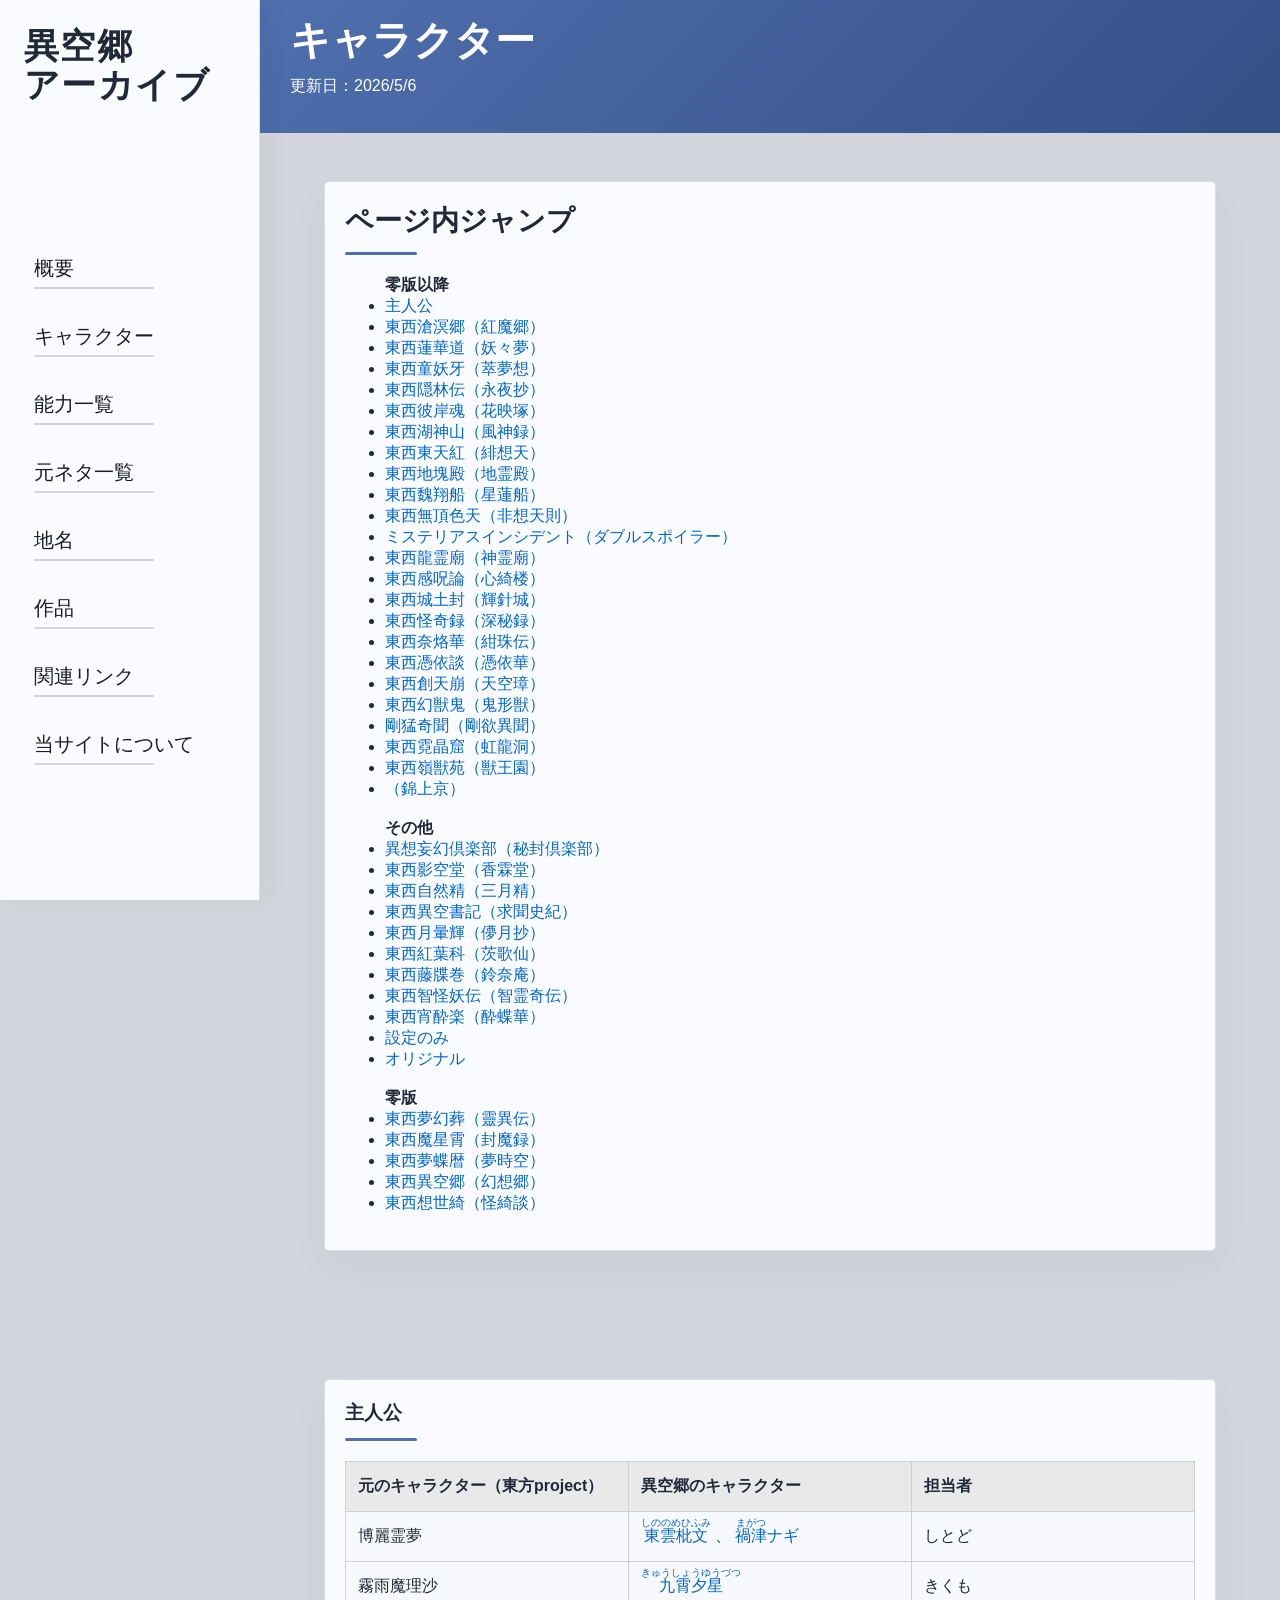
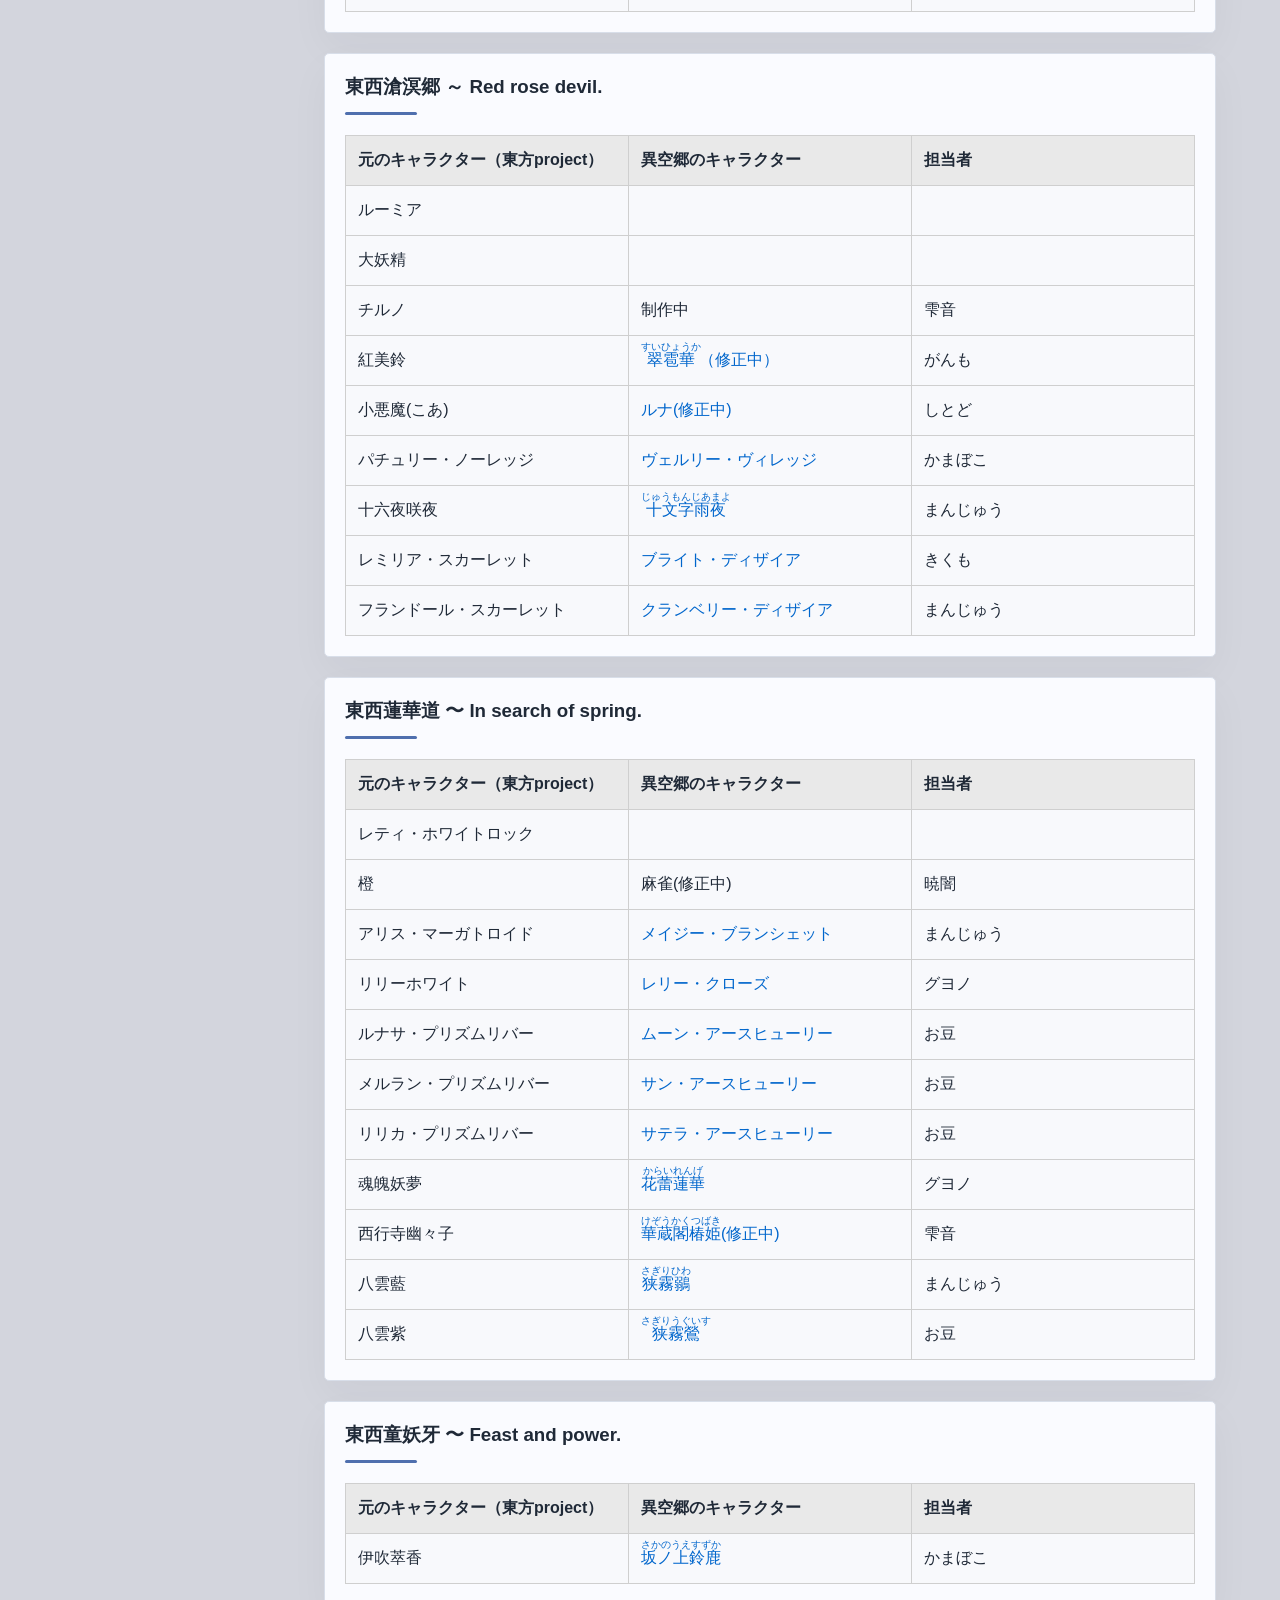
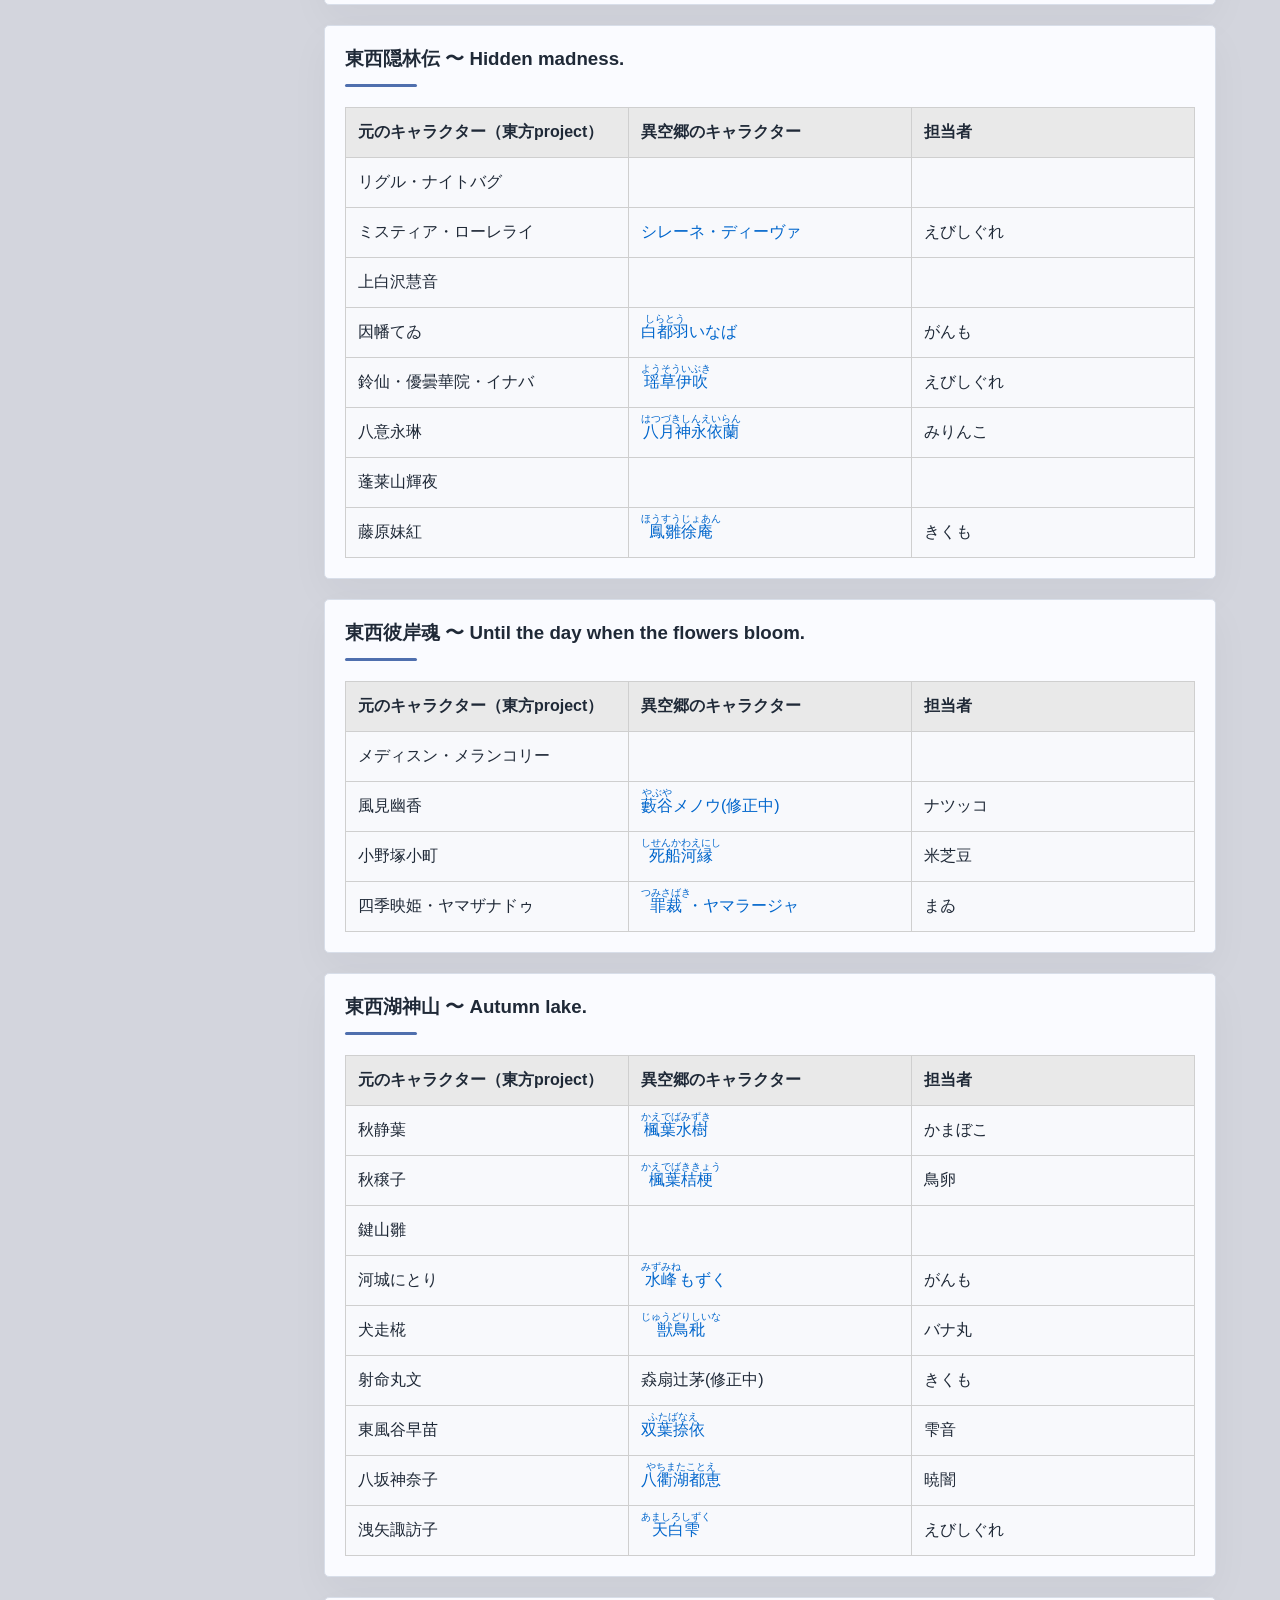
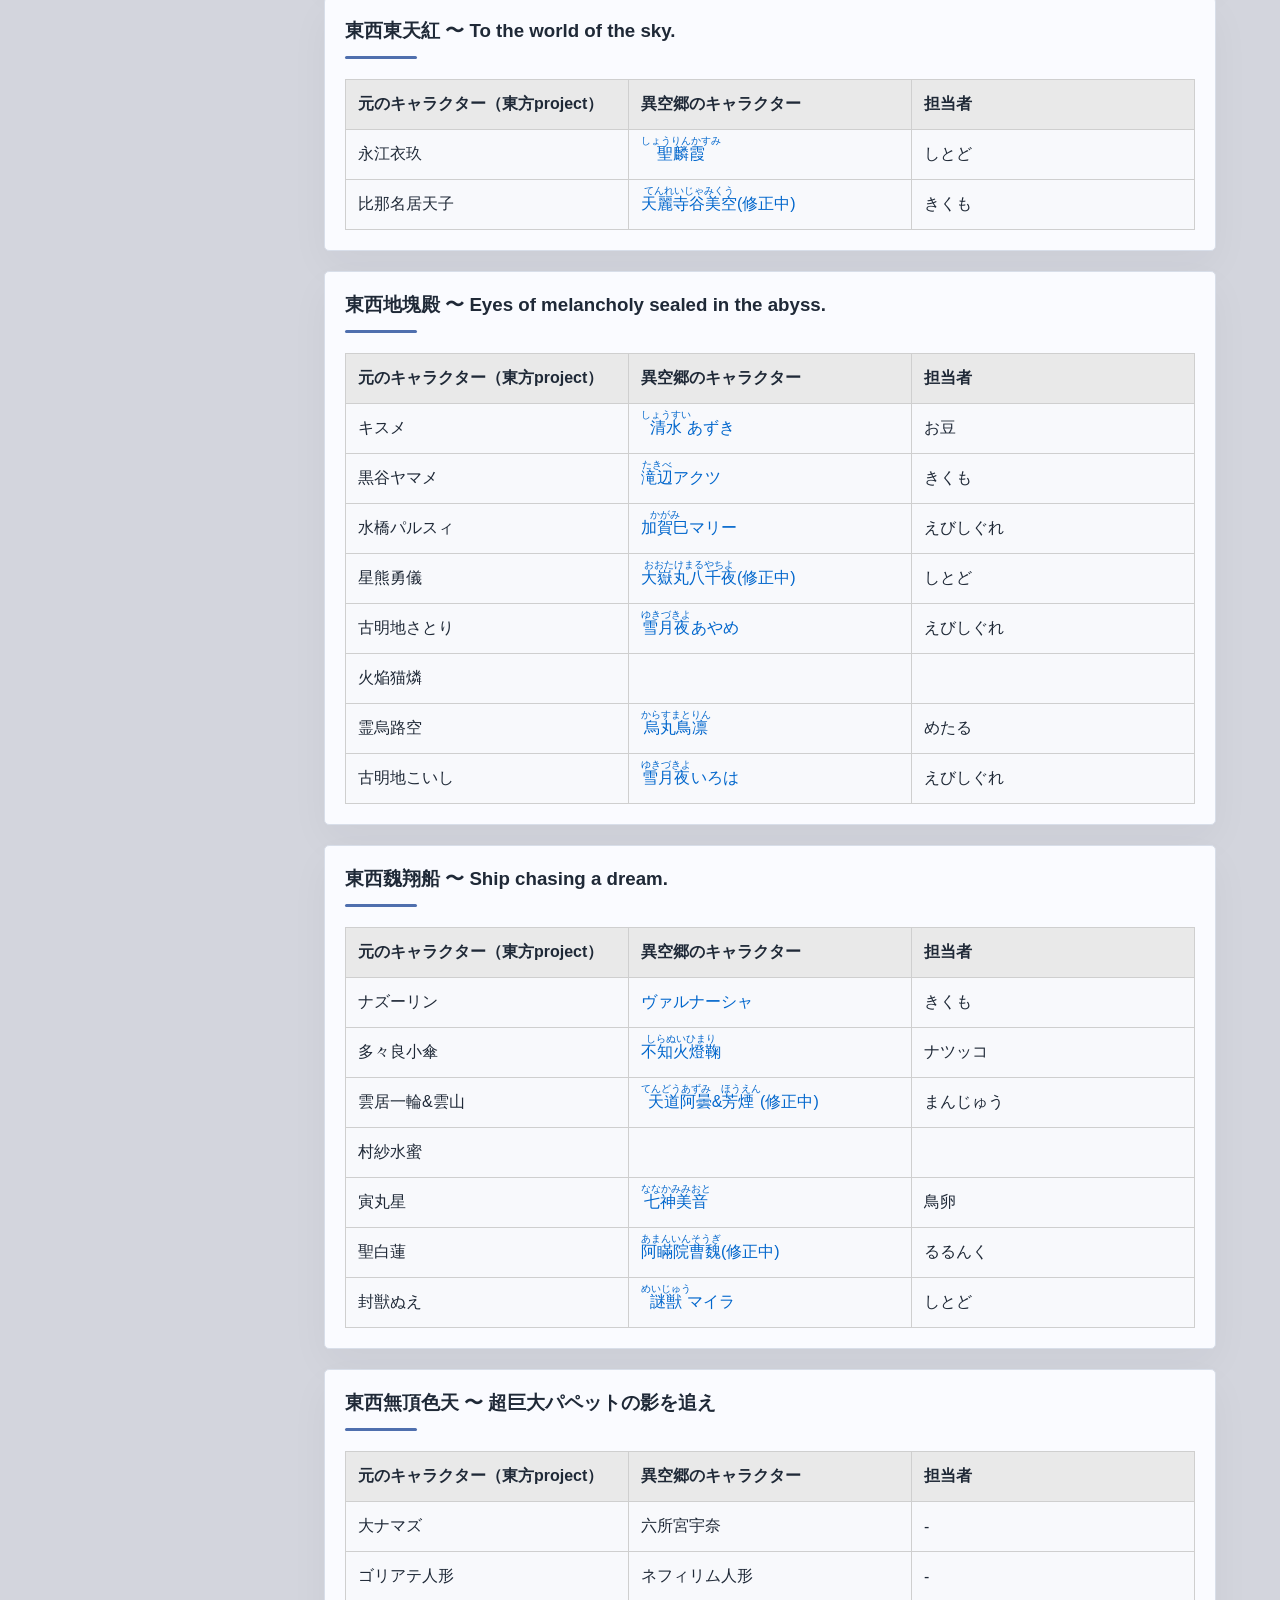
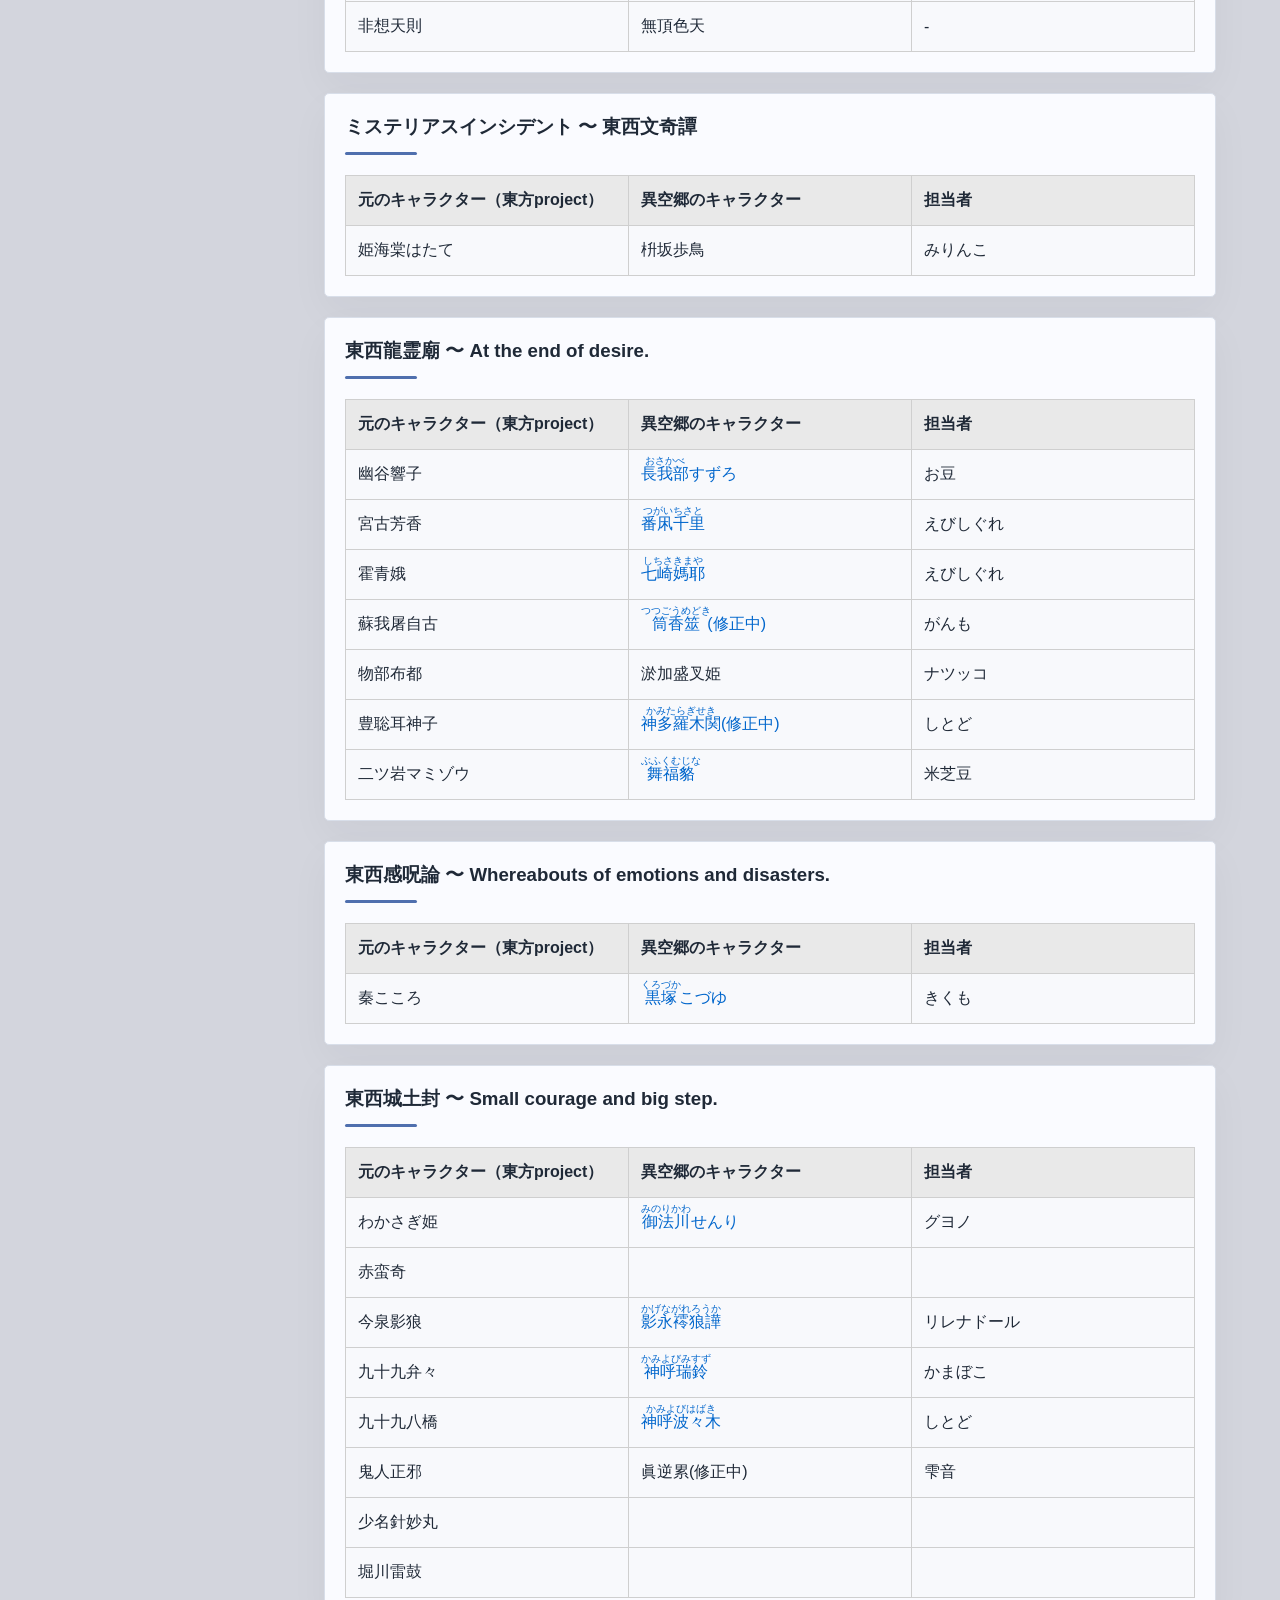
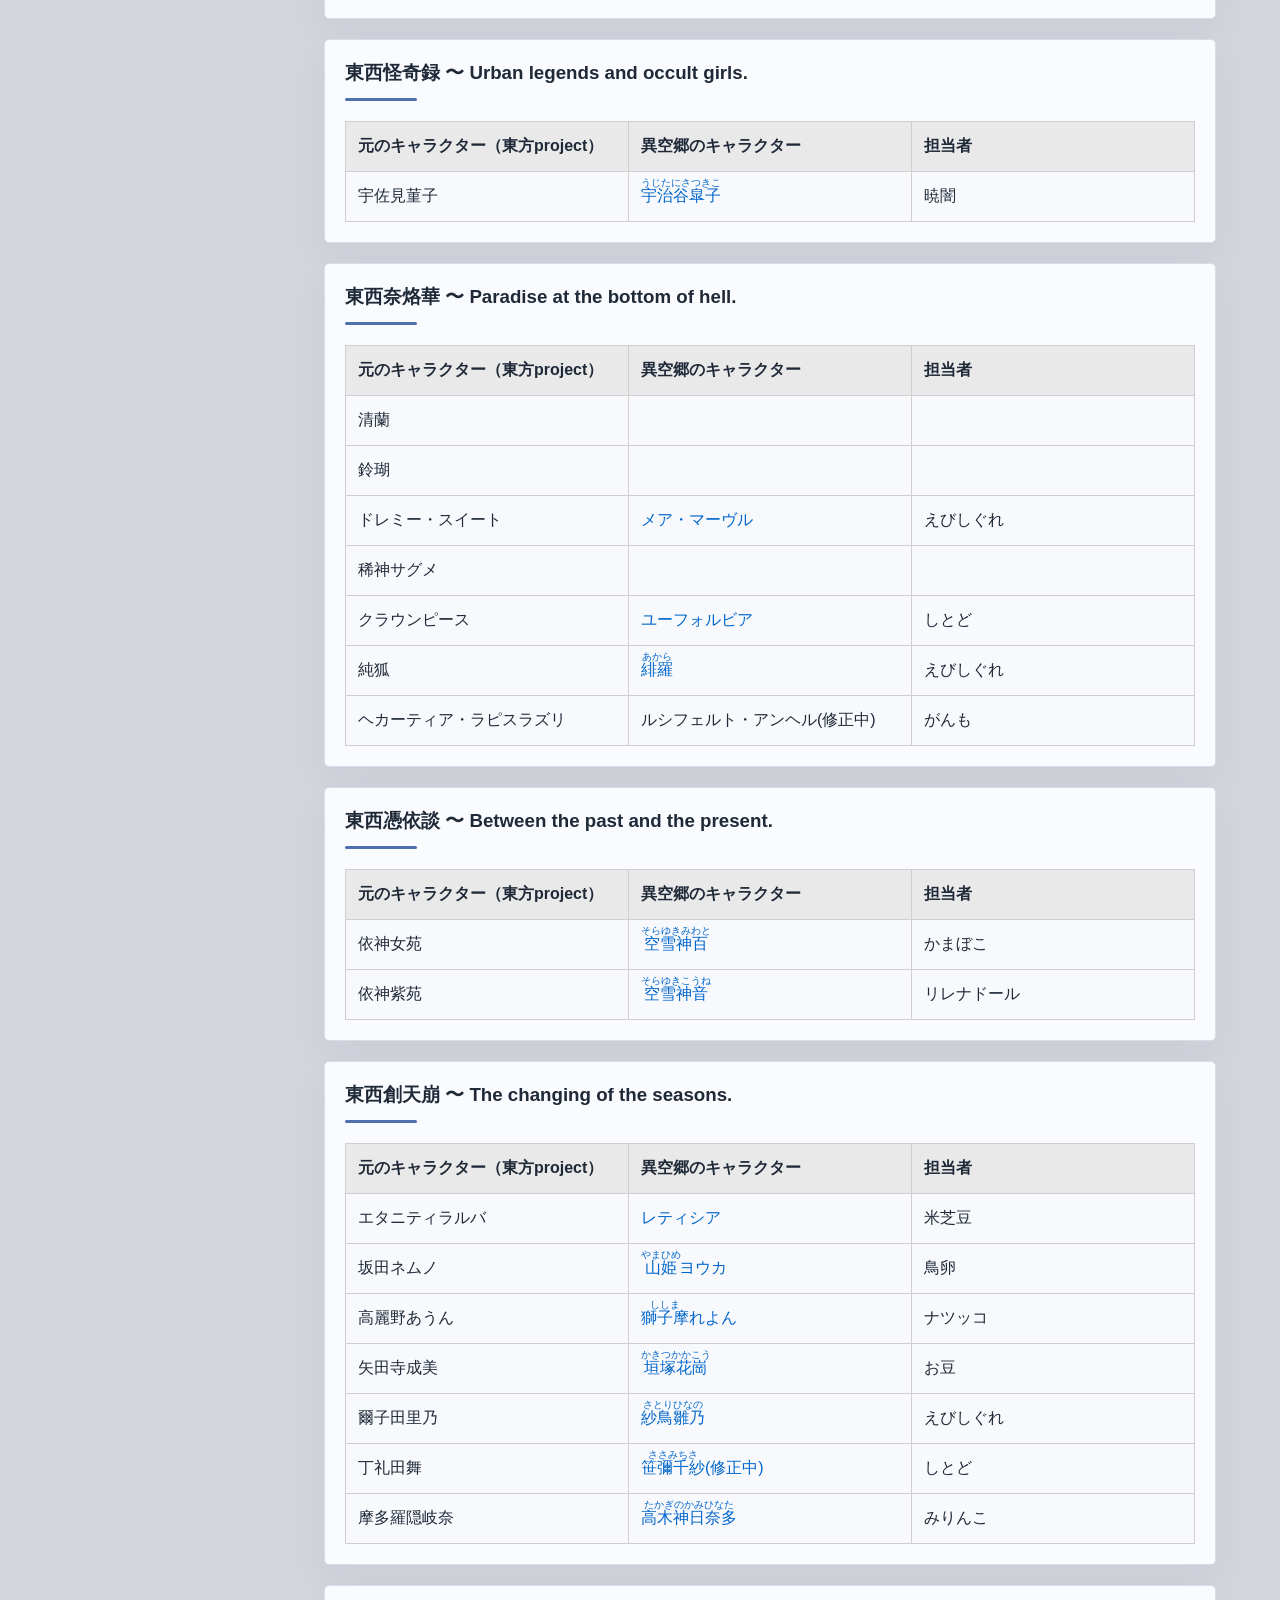
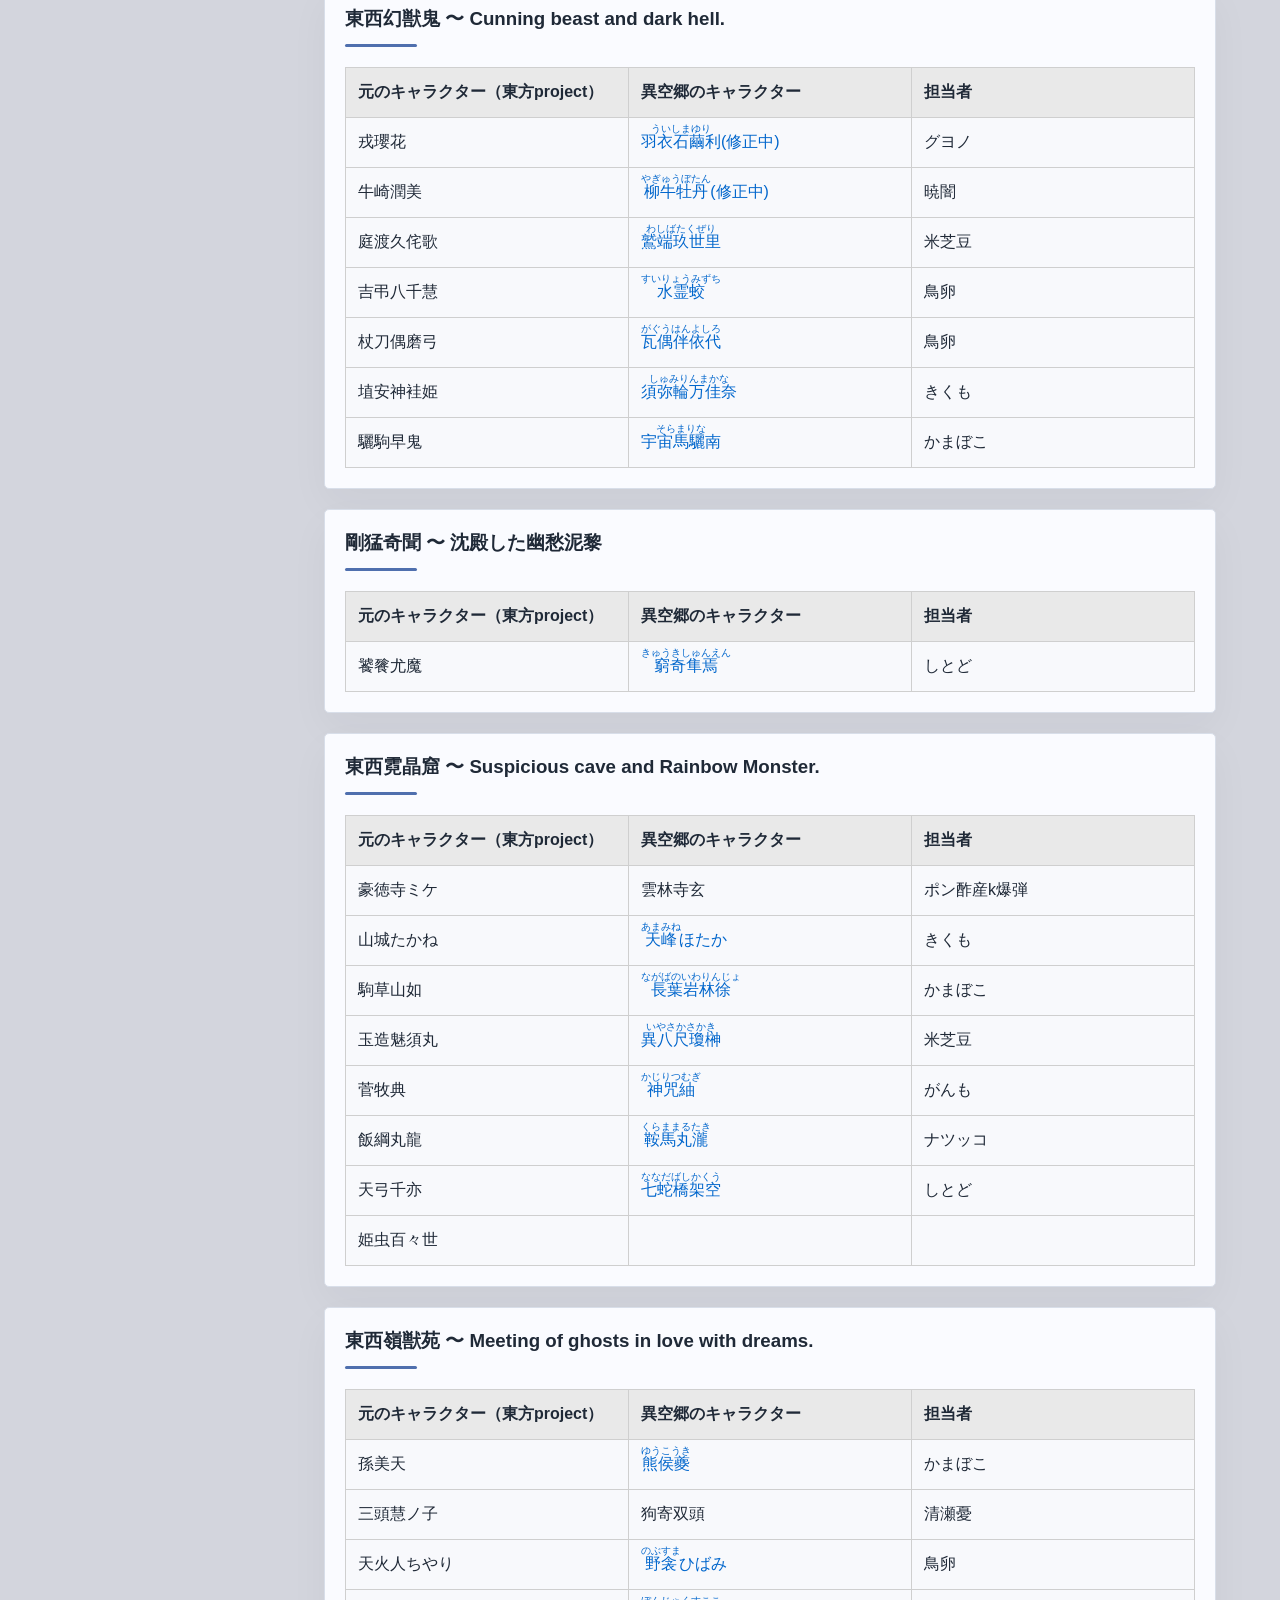
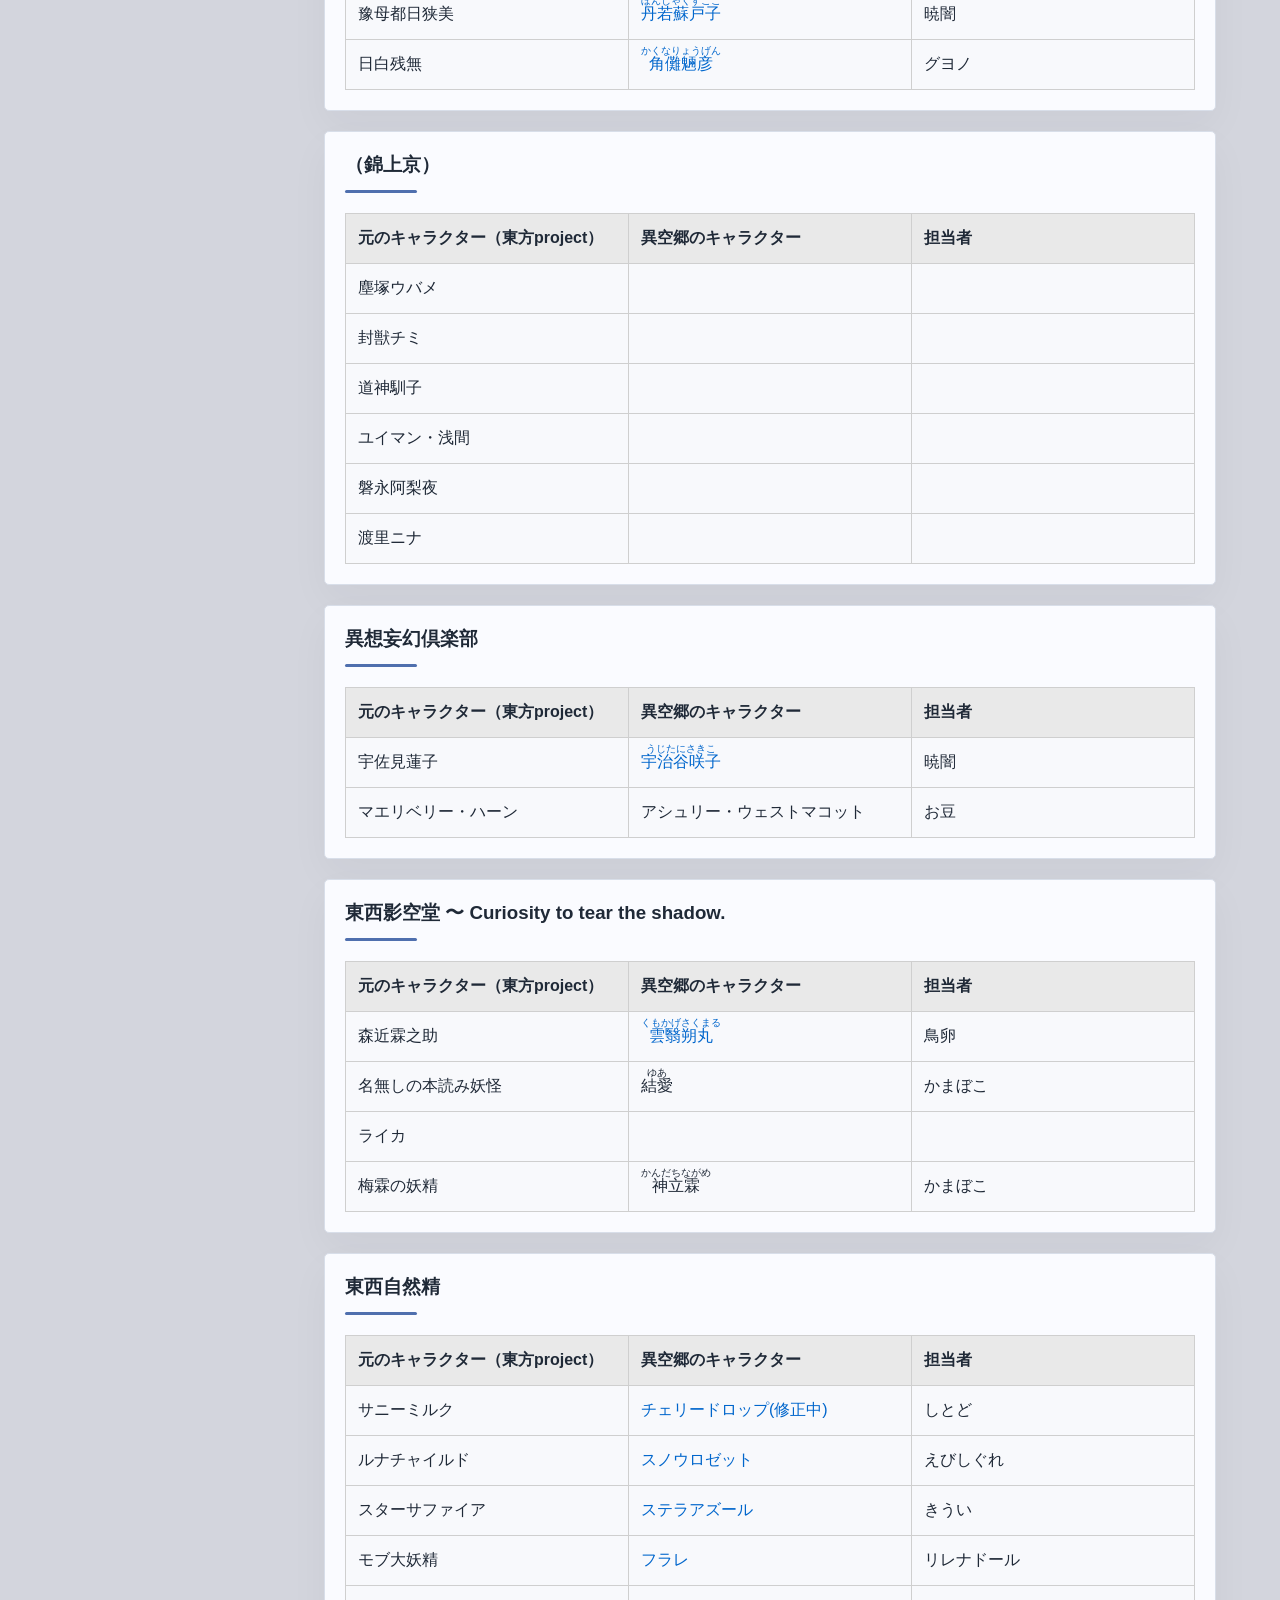
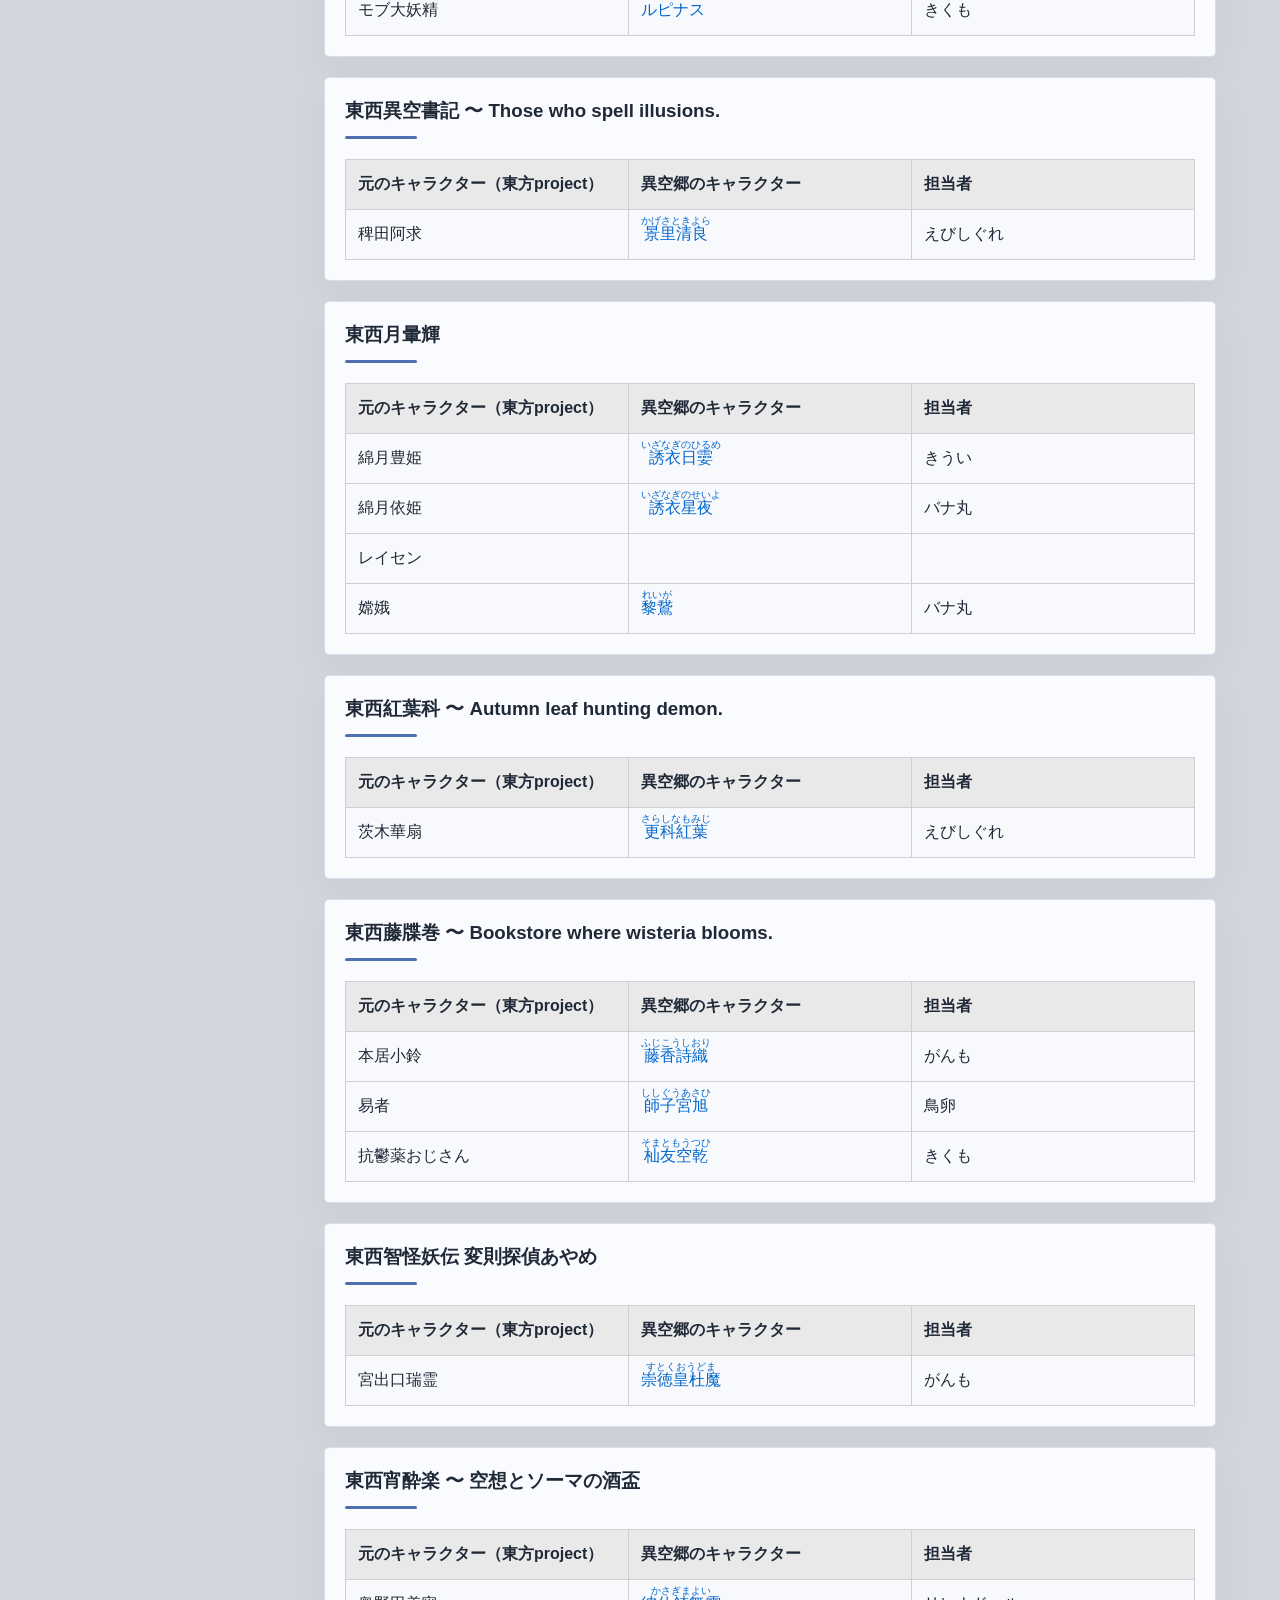
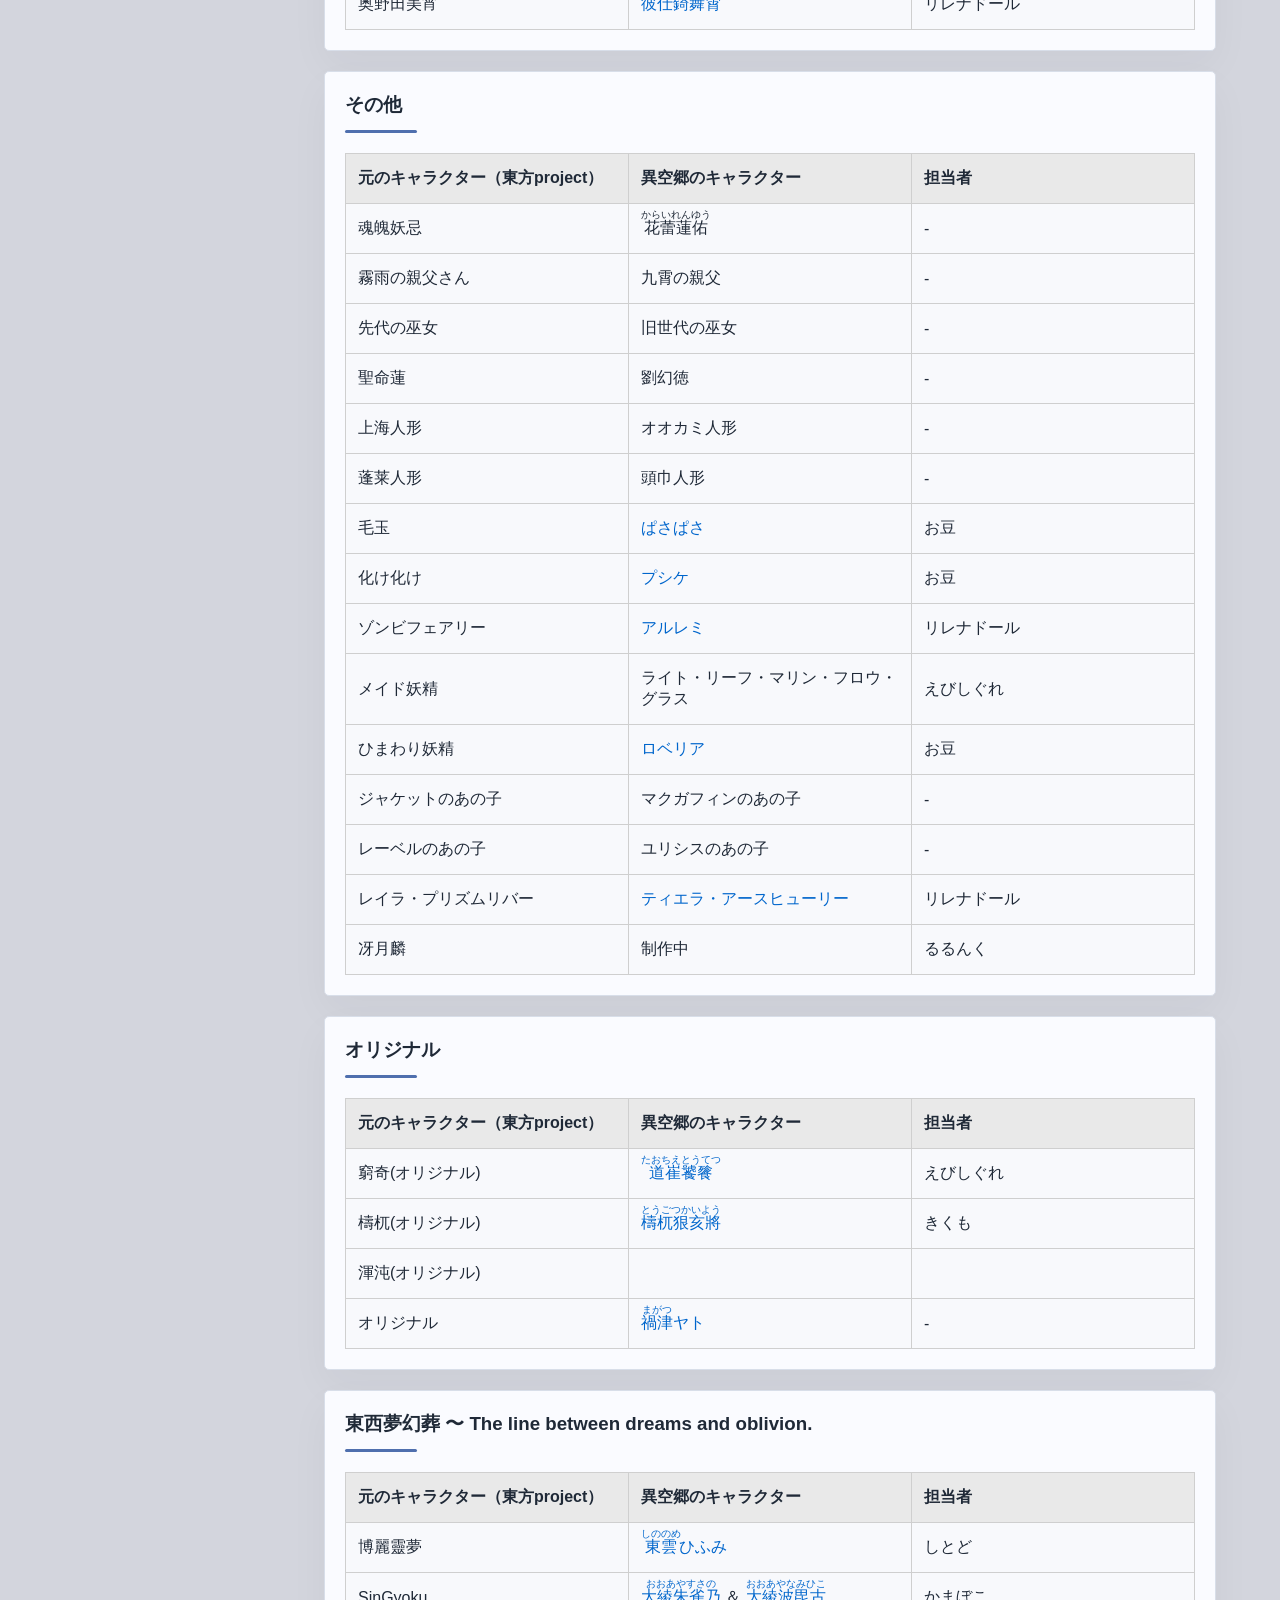
==== character.html @ a105679f "Add files via upload" ====
<!DOCTYPE html>
<html lang="ja">
<head>
  <meta charset="UTF-8" />
  <meta name="viewport" content="width=device-width, initial-scale=1.0" />
  <link rel="stylesheet" href="css/base.css">
  <script src="js/main.js" defer></script>
  <title>異空郷</title>
</head>

<body>
  <div class="mobile-header">
    <div class="mobile-title">異空郷</div>
    <button class="menu-button" id="menuButton" aria-label="メニューを開く">
      <span></span>
      <span></span>
      <span></span>
    </button>
  </div>

  <div class="overlay" id="overlay"></div>

  <div class="site">
    <aside class="sidebar" id="sidebar">
      <div class="site-title">異空郷<br>アーカイブ</div>

      <nav class="nav">
        <a href="index.html">概要</a>
        <a href="character.html">キャラクター</a>
        <a href="abilities.html">能力一覧</a>
        <a href="originalsourse.html">元ネタ一覧</a>
        <a href="places.html">地名</a>
        <a href="works.html">作品</a>
        <a href="links.html">関連リンク</a>
        <a href="about.html">当サイトについて</a>
      </nav>
    </aside>

    <main class="main">
      <header class="hero">
        <h1>キャラクター</h1>
        <p>更新日：2026/5/6</p>
      </header>

      <div class="content">
        <section class="section">
            <h2>ページ内ジャンプ</h2>
            <ul>
                <strong>零版以降</strong>
                <li><a href="#hero">主人公</a></li>
                <li><a href="#main6">東西滄溟郷（紅魔郷）</a></li>
                <li><a href="#main7">東西蓮華道（妖々夢）</a></li>
                <li><a href="#main7.5">東西童妖牙（萃夢想）</a></li>
                <li><a href="#main8">東西隠林伝（永夜抄）</a></li>
                <li><a href="#main9">東西彼岸魂（花映塚）</a></li>
                <li><a href="#main10">東西湖神山（風神録）</a></li>
                <li><a href="#main10.5">東西東天紅（緋想天）</a></li>
                <li><a href="#main11">東西地塊殿（地霊殿）</a></li>
                <li><a href="#main12">東西魏翔船（星蓮船）</a></li>
                <li><a href="#main12.3">東西無頂色天（非想天則）</a></li>
                <li><a href="#main12.5">ミステリアスインシデント（ダブルスポイラー）</a></li>
                <li><a href="#main13">東西龍霊廟（神霊廟）</a></li>
                <li><a href="#main13.5">東西感呪論（心綺楼）</a></li>
                <li><a href="#main14">東西城土封（輝針城）</a></li>
                <li><a href="#main14.5">東西怪奇録（深秘録）</a></li>
                <li><a href="#main15">東西奈烙華（紺珠伝）</a></li>
                <li><a href="#main15.5">東西憑依談（憑依華）</a></li>
                <li><a href="#main16">東西創天崩（天空璋）</a></li>
                <li><a href="#main17">東西幻獣鬼（鬼形獣）</a></li>
                <li><a href="#main17.5">剛猛奇聞（剛欲異聞）</a></li>
                <li><a href="#main18">東西霓晶窟（虹龍洞）</a></li>
                <li><a href="#main19">東西嶺獣苑（獣王園）</a></li>
                <li><a href="#main20">（錦上京）</a></li>
                <br>

                <strong>その他</strong>
                <li><a href="#book1">異想妄幻倶楽部（秘封倶楽部）</a></li>
                <li><a href="#book2">東西影空堂（香霖堂）</a></li>
                <li><a href="#book3">東西自然精（三月精）</a></li>
                <li><a href="#book8">東西異空書記（求聞史紀）</a></li>
                <li><a href="#book9">東西月暈輝（儚月抄）</a></li>
                <li><a href="#book13">東西紅葉科（茨歌仙）</a></li>
                <li><a href="#book15">東西藤牒巻（鈴奈庵）</a></li>
                <li><a href="#book17">東西智怪妖伝（智霊奇伝）</a></li>
                <li><a href="#book18">東西宵酔楽（酔蝶華）</a></li>
                <li><a href="#other1">設定のみ</a></li>
                <li><a href="#other2">オリジナル</a></li>
                <br>

                <strong>零版</strong>
                <li><a href="#old1">東西夢幻葬（靈異伝）</a></li>
                <li><a href="#old2">東西魔星霄（封魔録）</a></li>
                <li><a href="#old3">東西夢蝶暦（夢時空）</a></li>
                <li><a href="#old4">東西異空郷（幻想郷）</a></li>
                <li><a href="#old5">東西想世綺（怪綺談）</a></li>
            </ul>

        </section>
      </div>
      

      <!-- 主人公########################################################################## -->
      <div class="content" id="hero">
        <section class="section">
            <h3>主人公</h3>
            <table class="position-table">
                <thead>
                    <tr>
                    <th>元のキャラクター（東方project）</th>
                    <th>異空郷のキャラクター</th>
                    <th>担当者</th>
                    </tr>
                </thead>

                <tbody>
                    <tr><td>博麗霊夢</td>
                    <td>
                        <a href="charadetail.html?id=hero1">
                        <ruby>東雲枇文<rt>しののめひふみ</rt></ruby>
                        </a>、
                        <a href="charadetail.html?id=hero2">
                        <ruby>禍津<rt>まがつ</rt></ruby>ナギ
                        </a>
                    </td><td>しとど</td>
                    </tr>

                    <tr><td>霧雨魔理沙</td>
                    <td>
                        <a href="charadetail.html?id=hero3">
                        <ruby>九霄夕星<rt>きゅうしょうゆうづつ</rt></ruby>
                        </a>
                    </td><td>きくも</td>
                    </tr>
                </tbody>
            </table>
        </section>

        <!-- 紅魔郷########################################################################## -->
        <section class="section" id="main6">
            <h3>東西滄溟郷 ～ Red rose devil.</h3>
            <table class="position-table">
                <thead>
                    <tr>
                    <th>元のキャラクター（東方project）</th>
                    <th>異空郷のキャラクター</th>
                    <th>担当者</th>
                    </tr>
                </thead>

                <tbody>
                    <tr><td>ルーミア</td>
                    <td></td>
                    <td></td></tr>

                    <tr><td>大妖精</td>
                    <td></td>
                    <td></td></tr>

                    <tr><td>チルノ</td>
                    <td>制作中</td>
                    <td>雫音</td></tr>

                    <tr><td>紅美鈴</td>
                    <td>
                        <a href="charadetail.html?id=main6-4">
                        <ruby>翠雹華<rt>すいひょうか</rt></ruby>（修正中）
                        </a>
                    </td><td>がんも</td>
                    </tr>

                    <tr><td>小悪魔(こあ)</td>
                    <td>
                        <a href="charadetail.html?id=main6-5">
                        ルナ(修正中)
                        </a>
                    </td><td>しとど</td>
                    </tr>

                    <tr><td>パチュリー・ノーレッジ</td>
                    <td>
                        <a href="charadetail.html?id=main6-6">
                        ヴェルリー・ヴィレッジ
                        </a>
                    </td><td>かまぼこ</td>
                    </tr>

                    <tr><td>十六夜咲夜</td>
                    <td>
                        <a href="charadetail.html?id=main6-7">
                        <ruby>十文字雨夜<rt>じゅうもんじあまよ</rt></ruby>
                        </a>
                    </td><td>まんじゅう</td>
                    </tr>

                    <tr><td>レミリア・スカーレット</td>
                    <td>
                        <a href="charadetail.html?id=main6-8">
                        ブライト・ディザイア
                        </a>
                    </td><td>きくも</td>
                    </tr>

                    <tr><td>フランドール・スカーレット</td>
                    <td>
                        <a href="charadetail.html?id=main6-9">
                        クランベリー・ディザイア
                        </a>
                    </td><td>まんじゅう</td>
                    </tr>
                </tbody>
            </table>
        </section>

        <!-- 妖々夢########################################################################## -->
        <section class="section" id="main7">
            <h3>東西蓮華道 〜 In search of spring.</h3>
            <table class="position-table">
                <thead>
                    <tr>
                    <th>元のキャラクター（東方project）</th>
                    <th>異空郷のキャラクター</th>
                    <th>担当者</th>
                    </tr>
                </thead>

                <tbody>
                    <tr><td>レティ・ホワイトロック</td>
                    <td></td>
                    <td></td>
                    </tr>

                    <tr><td>橙</td>
                    <td>麻雀(修正中)</td>
                    <td>暁闇</td>
                    </tr>

                    <tr><td>アリス・マーガトロイド</td>
                    <td>
                        <a href="charadetail.html?id=main7-3">
                        メイジー・ブランシェット
                        </a>
                    </td><td>まんじゅう</td>
                    </tr>

                    <tr><td>リリーホワイト</td>
                    <td>
                        <a href="charadetail.html?id=main7-4">
                        レリー・クローズ
                        </a>
                    </td><td>グヨノ</td>
                    </tr>

                    <tr><td>ルナサ・プリズムリバー</td>
                    <td>
                        <a href="charadetail.html?id=main7-5">
                        ムーン・アースヒューリー
                        </a>
                    </td><td>お豆</td>
                    </tr>

                    <tr><td>メルラン・プリズムリバー</td>
                    <td>
                        <a href="charadetail.html?id=main7-6">
                        サン・アースヒューリー
                        </a>
                    </td><td>お豆</td>
                    </tr>

                    <tr><td>リリカ・プリズムリバー</td>
                    <td>
                        <a href="charadetail.html?id=main7-7">
                        サテラ・アースヒューリー
                        </a>
                    </td><td>お豆</td>
                    </tr>

                    <tr><td>魂魄妖夢</td>
                    <td>
                        <a href="charadetail.html?id=main7-8">
                        <ruby>花蕾蓮華<rt>からいれんげ</rt></ruby>
                        </a>
                    </td><td>グヨノ</td>
                    </tr>

                    <tr><td>西行寺幽々子</td>
                    <td>
                        <a href="charadetail.html?id=main7-9">
                        <ruby>華蔵閣椿姫<rt>けぞうかくつばき</rt></ruby>(修正中)
                        </a>
                    </td><td>雫音</td>
                    </tr>

                    <tr><td>八雲藍</td>
                    <td>
                        <a href="charadetail.html?id=main7-10">
                        <ruby>狭霧鶸<rt>さぎりひわ</rt></ruby>
                        </a>
                    </td><td>まんじゅう</td>
                    </tr>

                    <tr><td>八雲紫</td>
                    <td>
                        <a href="charadetail.html?id=main7-11">
                        <ruby>狭霧鶯<rt>さぎりうぐいす</rt></ruby>
                        </a>
                    </td><td>お豆</td>
                    </tr>
                </tbody>
            </table>
        </section>

        <!-- 萃夢想########################################################################## -->
        <section class="section" id="main7.5">
            <h3>東西童妖牙 〜 Feast and power.</h3>
            <table class="position-table">
                <thead>
                    <tr>
                    <th>元のキャラクター（東方project）</th>
                    <th>異空郷のキャラクター</th>
                    <th>担当者</th>
                    </tr>
                </thead>

                <tbody>
                    <tr><td>伊吹萃香</td>
                    <td>
                        <a href="charadetail.html?id=main7_5-1">
                        <ruby>坂ノ上鈴鹿<rt>さかのうえすずか</rt></ruby>
                        </a>
                    </td><td>かまぼこ</td>
                    </tr>
                </tbody>
            </table>
        </section>

        <!-- 永夜抄########################################################################## -->
        <section class="section" id="main8">
            <h3>東西隠林伝 〜 Hidden madness.</h3>
            <table class="position-table">
                <thead>
                    <tr>
                    <th>元のキャラクター（東方project）</th>
                    <th>異空郷のキャラクター</th>
                    <th>担当者</th>
                    </tr>
                </thead>

                <tbody>
                    <tr><td>リグル・ナイトバグ</td>
                    <td></td><td></td>
                    </tr>

                    <tr><td>ミスティア・ローレライ</td>
                    <td>
                        <a href="charadetail.html?id=main8-2">
                        シレーネ・ディーヴァ
                        </a>
                    </td><td>えびしぐれ</td>
                    </tr>

                    <tr><td>上白沢慧音</td>
                    <td></td><td></td>
                    </tr>

                    <tr><td>因幡てゐ</td>
                    <td>
                        <a href="charadetail.html?id=main8-4">
                        <ruby>白都羽<rt>しらとう</rt></ruby>いなば
                        </a>
                    </td><td>がんも</td>
                    </tr>

                    <tr><td>鈴仙・優曇華院・イナバ</td>
                    <td>
                        <a href="charadetail.html?id=main8-5">
                        <ruby>瑶草伊吹<rt>ようそういぶき</rt></ruby>
                        </a>
                    </td><td>えびしぐれ</td>
                    </tr>

                    <tr><td>八意永琳</td>
                    <td>
                        <a href="charadetail.html?id=main8-6">
                        <ruby>八月神永依蘭<rt>はつづきしんえいらん</rt></ruby>
                        </a>
                    </td><td>みりんこ</td>
                    </tr>

                    <tr><td>蓬莱山輝夜</td>
                    <td></td><td></td>
                    </tr>

                    <tr><td>藤原妹紅</td>
                    <td>
                        <a href="charadetail.html?id=main8-8">
                        <ruby>鳳雛徐庵<rt>ほうすうじょあん</rt></ruby>
                        </a>
                    </td><td>きくも</td>
                    </tr>
                </tbody>
            </table>
        </section>

        <!-- 花映塚########################################################################## -->
        <section class="section" id="main9">
            <h3>東西彼岸魂 〜 Until the day when the flowers bloom.</h3>
            <table class="position-table">
                <thead>
                    <tr>
                    <th>元のキャラクター（東方project）</th>
                    <th>異空郷のキャラクター</th>
                    <th>担当者</th>
                    </tr>
                </thead>

                <tbody>
                    <tr><td>メディスン・メランコリー</td>
                    <td></td><td></td>
                    </tr>

                    <tr><td>風見幽香</td>
                    <td>
                        <a href="charadetail.html?id=main9-2">
                        <ruby>藪谷<rt>やぶや</rt></ruby>メノウ(修正中)
                        </a>
                    </td><td>ナツッコ</td>
                    </tr>

                    <tr><td>小野塚小町</td>
                    <td>
                        <a href="charadetail.html?id=main9-3">
                        <ruby>死船河縁<rt>しせんかわえにし</rt></ruby>
                        </a>
                    </td><td>米芝豆</td>
                    </tr>

                    <tr><td>四季映姫・ヤマザナドゥ</td>
                    <td>
                        <a href="charadetail.html?id=main9-4">
                        <ruby>罪裁<rt>つみさばき</rt></ruby>・ヤマラージャ
                        </a>
                    </td><td>まゐ</td>
                    </tr>
                </tbody>
            </table>
        </section>

        <!-- 風神録########################################################################## -->
        <section class="section" id="main10">
            <h3>東西湖神山 〜 Autumn lake.</h3>
            <table class="position-table">
                <thead>
                    <tr>
                    <th>元のキャラクター（東方project）</th>
                    <th>異空郷のキャラクター</th>
                    <th>担当者</th>
                    </tr>
                </thead>

                <tbody>
                    <tr><td>秋静葉</td>
                    <td>
                        <a href="charadetail.html?id=main10-1">
                        <ruby>楓葉水樹<rt>かえでばみずき</rt></ruby>
                        </a>
                    </td><td>かまぼこ</td>
                    </tr>

                    <tr><td>秋穣子</td>
                    <td>
                        <a href="charadetail.html?id=main10-2">
                        <ruby>楓葉桔梗<rt>かえでばききょう</rt></ruby>
                        </a>
                    </td><td>鳥卵</td>
                    </tr>

                    <tr><td>鍵山雛</td>
                    <td>
                        <a href="charadetail.html?id=main10-3"></a>
                    </td><td></td>
                    </tr>

                    <tr><td>河城にとり</td>
                    <td>
                        <a href="charadetail.html?id=main10-4">
                        <ruby>水峰<rt>みずみね</rt></ruby>もずく
                        </a>
                    </td><td>がんも</td>
                    </tr>

                    <tr><td>犬走椛</td>
                    <td>
                        <a href="charadetail.html?id=main10-5">
                        <ruby>獣鳥秕<rt>じゅうどりしいな</rt></ruby>
                        </a>
                    </td><td>バナ丸</td>
                    </tr>

                    <tr><td>射命丸文</td>
                    <td>
                        <ruby>猋扇辻茅<rt></rt></ruby>(修正中)
                    </td><td>きくも</td>
                    </tr>

                    <tr><td>東風谷早苗</td>
                    <td>
                        <a href="charadetail.html?id=main10-7">
                        <ruby>双葉捺依<rt>ふたばなえ</rt></ruby>
                        </a>
                    </td><td>雫音</td>
                    </tr>

                    <tr><td>八坂神奈子</td>
                    <td>
                        <a href="charadetail.html?id=main10-8">
                        <ruby>八衢湖都恵<rt>やちまたことえ</rt></ruby>
                        </a>
                    </td><td>暁闇</td>
                    </tr>

                    <tr><td>洩矢諏訪子</td>
                    <td>
                        <a href="charadetail.html?id=main10-9">
                        <ruby>天白雫<rt>あましろしずく</rt></ruby>
                        </a>
                    </td><td>えびしぐれ</td>
                    </tr>
                </tbody>
            </table>
        </section>

        <!-- 緋想天########################################################################## -->
            <section class="section" id="main10.5">
                <h3>東西東天紅 〜 To the world of the sky.</h3>
                <table class="position-table">
                    <thead>
                        <tr>
                        <th>元のキャラクター（東方project）</th>
                        <th>異空郷のキャラクター</th>
                        <th>担当者</th>
                        </tr>
                    </thead>

                    <tbody>
                        <tr><td>永江衣玖</td>
                        <td>
                            <a href="charadetail.html?id=main10_5-1">
                            <ruby>聖麟霞<rt>しょうりんかすみ</rt></ruby>
                            </a>
                        </td><td>しとど</td>
                        </tr>

                        <tr><td>比那名居天子</td>
                        <td>
                            <a href="charadetail.html?id=main10_5-2">
                            <ruby>天麗寺谷美空<rt>てんれいじゃみくう</rt></ruby>(修正中)
                            </a>
                        </td><td>きくも</td>
                        </tr>
                    </tbody>
                </table>
            </section>

        <!-- 地霊殿########################################################################## -->
        <section class="section" id="main11">
            <h3>東西地塊殿 〜 Eyes of melancholy sealed in the abyss.</h3>
            <table class="position-table">
                <thead>
                    <tr>
                    <th>元のキャラクター（東方project）</th>
                    <th>異空郷のキャラクター</th>
                    <th>担当者</th>
                    </tr>
                </thead>

                <tbody>
                    <tr><td>キスメ</td>
                    <td>
                        <a href="charadetail.html?id=main11-1">
                        <ruby>清水<rt>しょうすい</rt></ruby>あずき
                        </a>
                    </td><td>お豆</td>
                    </tr>

                    <tr><td>黒谷ヤマメ</td>
                    <td>
                        <a href="charadetail.html?id=main11-2">
                        <ruby>滝辺<rt>たきべ</rt></ruby>アクツ
                        </a>
                    </td><td>きくも</td>
                    </tr>

                    <tr><td>水橋パルスィ</td>
                    <td>
                        <a href="charadetail.html?id=main11-3">
                        <ruby>加賀巳<rt>かがみ</rt></ruby>マリー
                        </a>
                    </td><td>えびしぐれ</td>
                    </tr>

                    <tr><td>星熊勇儀</td>
                    <td>
                        <a href="charadetail.html?id=main11-4">
                        <ruby>大嶽丸八千夜<rt>おおたけまるやちよ</rt></ruby>(修正中)
                        </a>
                    </td><td>しとど</td>
                    </tr>

                    <tr><td>古明地さとり</td>
                    <td>
                        <a href="charadetail.html?id=main11-5">
                        <ruby>雪月夜<rt>ゆきづきよ</rt></ruby>あやめ
                        </a>
                    </td><td>えびしぐれ</td>
                    </tr>

                    <tr><td>火焔猫燐</td>
                    <td>
                        <a href=""></a>
                    </td><td></td>
                    </tr>

                    <tr><td>霊烏路空</td>
                    <td>
                        <a href="charadetail.html?id=main11-7">
                        <ruby>烏丸鳥凛<rt>からすまとりん</rt></ruby>
                        </a>
                    </td><td>めたる</td>
                    </tr>

                    <tr><td>古明地こいし</td>
                    <td>
                        <a href="charadetail.html?id=main11-8">
                        <ruby>雪月夜<rt>ゆきづきよ</rt></ruby>いろは
                        </a>
                    </td><td>えびしぐれ</td>
                    </tr>
                </tbody>
            </table>
        </section>

        <!-- 星蓮船########################################################################## -->
        <section class="section" id="main12">
            <h3>東西魏翔船 〜 Ship chasing a dream.</h3>
            <table class="position-table">
                <thead>
                    <tr>
                    <th>元のキャラクター（東方project）</th>
                    <th>異空郷のキャラクター</th>
                    <th>担当者</th>
                    </tr>
                </thead>

                <tbody>
                    
                    <tr><td>ナズーリン</td>
                    <td>
                        <a href="charadetail.html?id=main12-1">
                        ヴァルナーシャ
                        </a>
                    </td><td>きくも</td>
                    </tr>

                    <tr><td>多々良小傘</td>
                    <td>
                        <a href="charadetail.html?id=main12-2">
                        <ruby>不知火燈鞠<rt>しらぬいひまり</rt></ruby>
                        </a>
                    </td><td>ナツッコ</td>
                    </tr>

                    <tr><td>雲居一輪&雲山</td>
                    <td>
                        <a href="charadetail.html?id=main12-3">
                        <ruby>天道阿曇&芳煙<rt>てんどうあずみ　ほうえん</rt></ruby>(修正中)
                        </a>
                    </td><td>まんじゅう</td>
                    </tr>

                    <tr><td>村紗水蜜</td>
                    <td>
                        <a href=""></a>
                    </td><td></td>
                    </tr>

                    <tr><td>寅丸星</td>
                    <td>
                        <a href="charadetail.html?id=main12-5">
                        <ruby>七神美音<rt>ななかみみおと</rt></ruby>
                        </a>
                    </td><td>鳥卵</td>
                    </tr>

                    <tr><td>聖白蓮</td>
                    <td>
                        <a href="charadetail.html?id=main12-6">
                        <ruby>阿瞞院曹魏<rt>あまんいんそうぎ</rt></ruby>(修正中)
                        </a>
                    </td><td>るるんく</td>
                    </tr>

                    <tr><td>封獣ぬえ</td>
                    <td>
                        <a href="charadetail.html?id=main12-7">
                        <ruby>謎獣<rt>めいじゅう</rt></ruby>マイラ
                        </a>
                    </td><td>しとど</td>
                    </tr>
                </tbody>
            </table>
        </section>

        <!-- 非想天則########################################################################## -->
        <section class="section" id="main12.3">
            <h3>東西無頂色天 〜 超巨大パペットの影を追え</h3>
            <table class="position-table">
                <thead>
                    <tr>
                    <th>元のキャラクター（東方project）</th>
                    <th>異空郷のキャラクター</th>
                    <th>担当者</th>
                    </tr>
                </thead>

                <tbody>
                    <tr><td>大ナマズ</td>
                    <td>六所宮宇奈</td>
                    <td>-</td>
                    </tr>

                    <tr><td>ゴリアテ人形</td>
                    <td>ネフィリム人形</td>
                    <td>-</td>
                    </tr>

                    <tr><td>非想天則</td>
                    <td>無頂色天</td>
                    <td>-</td>
                    </tr>
                </tbody>
            </table>
        </section>

        <!-- ダブルスポイラー################################################################## -->
        <section class="section" id="main12.5">
            <h3>ミステリアスインシデント 〜 東西文奇譚</h3>
            <table class="position-table">
                <thead>
                    <tr>
                    <th>元のキャラクター（東方project）</th>
                    <th>異空郷のキャラクター</th>
                    <th>担当者</th>
                    </tr>
                </thead>

                <tbody>
                    <tr><td>姫海棠はたて</td>
                    <td>枡坂歩鳥</td><td>みりんこ</td>
                    </tr>
                </tbody>
            </table>
        </section>

        <!-- 神霊廟########################################################################## -->
        <section class="section" id="main13">
            <h3>東西龍霊廟 〜 At the end of desire.</h3>
            <table class="position-table">
                <thead>
                    <tr>
                    <th>元のキャラクター（東方project）</th>
                    <th>異空郷のキャラクター</th>
                    <th>担当者</th>
                    </tr>
                </thead>

                <tbody>
                    <tr><td>幽谷響子</td>
                    <td>
                        <a href="charadetail.html?id=main13-1">
                        <ruby>長我部<rt>おさかべ</rt></ruby>すずろ
                        </a>
                    </td><td>お豆</td>
                    </tr>

                    <tr><td>宮古芳香</td>
                    <td>
                        <a href="charadetail.html?id=main13-2">
                        <ruby>番凩千里<rt>つがいちさと</rt></ruby>
                        </a>
                    </td><td>えびしぐれ</td>
                    </tr>

                    <tr><td>霍青娥</td>
                    <td>
                        <a href="charadetail.html?id=main13-3">
                        <ruby>七崎媽耶<rt>しちさきまや</rt></ruby>
                        </a>
                    </td><td>えびしぐれ</td>
                    </tr>

                    <tr><td>蘇我屠自古</td>
                    <td>
                        <a href="charadetail.html?id=main13-4">
                        <ruby>筒香筮<rt>つつごうめどき</rt></ruby>(修正中)
                        </a>
                    </td><td>がんも</td>
                    </tr>

                    <tr><td>物部布都</td>
                    <td>
                        <ruby>淤加盛叉姫<rt></rt></ruby>
                    </td><td>ナツッコ</td>
                    </tr>

                    <tr><td>豊聡耳神子</td>
                    <td>
                        <a href="charadetail.html?id=main13-6">
                        <ruby>神多羅木関<rt>かみたらぎせき</rt></ruby>(修正中)
                        </a>
                    </td><td>しとど</td>
                    </tr>

                    <tr><td>二ツ岩マミゾウ</td>
                    <td>
                        <a href="charadetail.html?id=main13-7">
                        <ruby>舞福貉<rt>ぶふくむじな</rt></ruby>
                        </a>
                    </td><td>米芝豆</td>
                    </tr>
                </tbody>
            </table>
        </section>

        <!-- 心綺楼########################################################################## -->
        <section class="section" id="main13.5">
            <h3>東西感呪論 〜 Whereabouts of emotions and disasters.</h3>
            <table class="position-table">
                <thead>
                    <tr>
                    <th>元のキャラクター（東方project）</th>
                    <th>異空郷のキャラクター</th>
                    <th>担当者</th>
                    </tr>
                </thead>

                <tbody>
                    <tr><td>秦こころ</td>
                    <td>
                        <a href="charadetail.html?id=main13_5-1">
                        <ruby>黒塚<rt>くろづか</rt></ruby>こづゆ
                        </a>
                    </td><td>きくも</td>
                    </tr>
                </tbody>
            </table>
        </section>

        <!-- 輝針城########################################################################## -->
        <section class="section" id="main14">
            <h3>東西城土封 〜 Small courage and big step.</h3>
            <table class="position-table">
                <thead>
                    <tr>
                    <th>元のキャラクター（東方project）</th>
                    <th>異空郷のキャラクター</th>
                    <th>担当者</th>
                    </tr>
                </thead>

                <tbody>
                    <tr><td>わかさぎ姫</td>
                    <td>
                        <a href="charadetail.html?id=main14-1">
                        <ruby>御法川<rt>みのりかわ</rt></ruby>せんり
                        </a>
                    </td><td>グヨノ</td>
                    </tr>

                    <tr><td>赤蛮奇</td>
                    <td>
                        <a href=""></a>
                    </td><td></td>
                    </tr>

                    <tr><td>今泉影狼</td>
                    <td>
                        <a href="charadetail.html?id=main14-3">
                        <ruby>影永䙥狼譁<rt>かげながれろうか</rt></ruby>
                        </a>
                    </td><td>リレナドール</td>
                    </tr>

                    <tr><td>九十九弁々</td>
                    <td>
                        <a href="charadetail.html?id=main14-4">
                        <ruby>神呼瑞鈴<rt>かみよびみすず</rt></ruby>
                        </a>
                    </td><td>かまぼこ</td>
                    </tr>

                    <tr><td>九十九八橋</td>
                    <td>
                        <a href="charadetail.html?id=main14-5">
                        <ruby>神呼波々木<rt>かみよびはばき</rt></ruby>
                        </a>
                    </td><td>しとど</td>
                    </tr>

                    <tr><td>鬼人正邪</td>
                    <td>
                        <ruby>眞逆累<rt></rt></ruby>(修正中)
                    </td><td>雫音</td>
                    </tr>

                    <tr><td>少名針妙丸</td>
                    <td>
                        <a href=""></a>
                    </td><td></td>
                    </tr>

                    <tr><td><ruby></ruby>堀川雷鼓</td>
                    <td>
                        <a href=""></a>
                    </td><td></td>
                    </tr>
                </tbody>
            </table>
        </section>

        <!-- 深秘録########################################################################## -->
        <section class="section" id="main14.5">
            <h3>東西怪奇録 〜 Urban legends and occult girls.</h3>
            <table class="position-table">
                <thead>
                    <tr>
                    <th>元のキャラクター（東方project）</th>
                    <th>異空郷のキャラクター</th>
                    <th>担当者</th>
                    </tr>
                </thead>

                <tbody>
                    <tr><td>宇佐見菫子</td>
                    <td>
                        <a href="charadetail.html?id=main14_5-1">
                        <ruby>宇治谷皐子<rt>うじたにさつきこ</rt></ruby>
                        </a>
                    </td><td>暁闇</td>
                    </tr>
                </tbody>
            </table>
        </section>

        <!-- 紺珠伝########################################################################## -->
        <section class="section" id="main15">
            <h3>東西奈烙華 〜 Paradise at the bottom of hell.</h3>
            <table class="position-table">
                <thead>
                    <tr>
                    <th>元のキャラクター（東方project）</th>
                    <th>異空郷のキャラクター</th>
                    <th>担当者</th>
                    </tr>
                </thead>

                <tbody>
                    <tr><td>清蘭</td>
                    <td>
                        <a href=""></a>
                    </td><td></td>
                    </tr>

                    <tr><td>鈴瑚</td>
                    <td>
                        <a href=""></a>
                    </td><td></td>
                    </tr>

                    <tr><td>ドレミー・スイート</td>
                    <td>
                        <a href="charadetail.html?id=main15-3">
                        メア・マーヴル
                        </a>
                    </td><td>えびしぐれ</td>
                    </tr>

                    <tr><td>稀神サグメ</td>
                    <td>
                        <a href=""></a>
                    </td><td></td>
                    </tr>

                    <tr><td>クラウンピース</td>
                    <td>
                        <a href="charadetail.html?id=main15-5">
                        ユーフォルビア
                        </a>
                    </td><td>しとど</td>
                    </tr>

                    <tr><td>純狐</td>
                    <td>
                        <a href="charadetail.html?id=main15-6">
                        <ruby>緋羅<rt>あから</rt></ruby>
                        </a>
                    </td><td>えびしぐれ</td>
                    </tr>

                    <tr><td>ヘカーティア・ラピスラズリ</td>
                    <td>ルシフェルト・アンヘル(修正中)</td><td>がんも</td>
                    </tr>
                </tbody>
            </table>
        </section>

        <!-- 憑依華########################################################################## -->
        <section class="section" id="main15.5">
            <h3>東西憑依談 〜 Between the past and the present.</h3>
            <table class="position-table">
                <thead>
                    <tr>
                    <th>元のキャラクター（東方project）</th>
                    <th>異空郷のキャラクター</th>
                    <th>担当者</th>
                    </tr>
                </thead>

                <tbody>
                    <tr><td>依神女苑</td>
                    <td>
                        <a href="charadetail.html?id=main15_5-1">
                        <ruby>空雪神百<rt>そらゆきみわと</rt></ruby>
                        </a>
                    </td><td>かまぼこ</td>
                    </tr>

                    <tr><td>依神紫苑</td>
                    <td>
                        <a href="charadetail.html?id=main15_5-2">
                        <ruby>空雪神音<rt>そらゆきこうね</rt></ruby>
                        </a>
                    </td><td>リレナドール</td>
                    </tr>
                </tbody>
            </table>
        </section>

        <!-- 天空璋########################################################################## -->
        <section class="section" id="main16">
            <h3>東西創天崩 〜 The changing of the seasons.</h3>
            <table class="position-table">
                <thead>
                    <tr>
                    <th>元のキャラクター（東方project）</th>
                    <th>異空郷のキャラクター</th>
                    <th>担当者</th>
                    </tr>
                </thead>

                <tbody>
                    <tr><td>エタニティラルバ</td>
                    <td>
                        <a href="charadetail.html?id=main16-1">
                        レティシア
                        </a>
                    </td><td>米芝豆</td>
                    </tr>

                    <tr><td>坂田ネムノ</td>
                    <td>
                        <a href="charadetail.html?id=main16-2">
                        <ruby>山姫<rt>やまひめ</rt></ruby>ヨウカ
                        </a>
                    </td><td>鳥卵</td>
                    </tr>

                    <tr><td>高麗野あうん</td>
                    <td>
                        <a href="charadetail.html?id=main16-3">
                        <ruby>獅子摩<rt>ししま</rt></ruby>れよん</a>
                        </a>
                    </td><td>ナツッコ</td>
                    </tr>

                    <tr><td>矢田寺成美</td>
                    <td>
                        <a href="charadetail.html?id=main16-4">
                        <ruby>垣塚花崗<rt>かきつかかこう</rt></ruby>
                        </a>
                    </td><td>お豆</td>
                    </tr>

                    <tr><td>爾子田里乃</td>
                    <td>
                        <a href="charadetail.html?id=main16-5">
                        <ruby>紗鳥雛乃<rt>さとりひなの</rt></ruby>
                        </a>
                    </td><td>えびしぐれ</td>
                    </tr>

                    <tr><td>丁礼田舞</td>
                    <td>
                        <a href="charadetail.html?id=main16-6">
                        <ruby>笹彌千紗<rt>ささみちさ</rt></ruby>(修正中)
                        </a>
                    </td><td>しとど</td>
                    </tr>

                    <tr><td>摩多羅隠岐奈</td>
                    <td>
                        <a href="charadetail.html?id=main16-7">
                        <ruby>高木神日奈多<rt>たかぎのかみひなた</rt></ruby>
                        </a>
                    </td><td>みりんこ</td>
                    </tr>
                </tbody>
            </table>
        </section>

        <!-- 鬼形獣########################################################################## -->
        <section class="section" id="main17">
            <h3>東西幻獣鬼 〜 Cunning beast and dark hell.</h3>
            <table class="position-table">
                <thead>
                    <tr>
                    <th>元のキャラクター（東方project）</th>
                    <th>異空郷のキャラクター</th>
                    <th>担当者</th>
                    </tr>
                </thead>

                <tbody>
                    <tr><td>戎瓔花</td>
                    <td>
                        <a href="charadetail.html?id=main17-1">
                        <ruby>羽衣石繭利<rt>ういしまゆり</rt></ruby>(修正中)
                        </a>
                    </td><td>グヨノ</td>
                    </tr>

                    <tr><td>牛崎潤美</td>
                    <td>
                        <a href="charadetail.html?id=main17-2">
                        <ruby>柳牛牡丹<rt>やぎゅうぼたん</rt></ruby>(修正中)
                        </a>
                    </td><td>暁闇</td>
                    </tr>

                    <tr><td>庭渡久侘歌</td>
                    <td>
                        <a href="charadetail.html?id=main17-3">
                        <ruby>鷲端玖世里<rt>わしばたくぜり</rt></ruby>
                        </a>
                    </td><td>米芝豆</td>
                    </tr>

                    <tr><td>吉弔八千慧</td>
                    <td>
                        <a href="charadetail.html?id=main17-4">
                        <ruby>水霊蛟<rt>すいりょうみずち</rt></ruby>
                        </a>
                    </td><td>鳥卵</td>
                    </tr>

                    <tr><td>杖刀偶磨弓</td>
                    <td>
                        <a href="charadetail.html?id=main17-5">
                        <ruby>瓦偶伴依代<rt>がぐうはんよしろ</rt></ruby>
                        </a>
                    </td><td>鳥卵</td>
                    </tr>

                    <tr><td>埴安神袿姫<rt></rt></td>
                    <td>
                        <a href="charadetail.html?id=main17-6">
                        <ruby>須弥輪万佳奈<rt>しゅみりんまかな</rt></ruby>
                        </a>
                    </td><td>きくも</td>
                    </tr>

                    <tr><td>驪駒早鬼</td>
                    <td>
                        <a href="charadetail.html?id=main17-7">
                        <ruby>宇宙馬驪南<rt>そらまりな</rt></ruby>
                        </a>
                    </td><td>かまぼこ</td>
                    </tr>
                </tbody>
            </table>
        </section>

        <!-- 剛欲異聞########################################################################## -->
        <section class="section" id="main17.5">
            <h3>剛猛奇聞 〜 沈殿した幽愁泥黎</h3>
            <table class="position-table">
                <thead>
                    <tr>
                    <th>元のキャラクター（東方project）</th>
                    <th>異空郷のキャラクター</th>
                    <th>担当者</th>
                    </tr>
                </thead>

                <tbody>
                    <tr><td>饕餮尤魔</td>
                    <td>
                        <a href="charadetail.html?id=main17_5-1">
                        <ruby>窮奇隼焉<rt>きゅうきしゅんえん</rt></ruby>
                        </a>
                    </td><td>しとど</td>
                    </tr>
                </tbody>
            </table>
        </section>

        <!-- 虹龍洞########################################################################## -->
        <section class="section" id="main18">
            <h3>東西霓晶窟 〜 Suspicious cave and Rainbow Monster.</h3>
            <table class="position-table">
                <thead>
                    <tr>
                    <th>元のキャラクター（東方project）</th>
                    <th>異空郷のキャラクター</th>
                    <th>担当者</th>
                    </tr>
                </thead>

                <tbody>
                    <tr><td>豪徳寺ミケ</td>
                    <td>雲林寺玄</td><td>ポン酢産k爆弾</td>
                    </tr>

                    <tr><td>山城たかね</td>
                    <td>
                        <a href="charadetail.html?id=main18-2">
                        <ruby>天峰<rt>あまみね</rt></ruby>ほたか
                        </a>
                    </td><td>きくも</td>
                    </tr>

                    <tr><td>駒草山如</td>
                    <td>
                        <a href="charadetail.html?id=main18-3">
                        <ruby>長葉岩林徐<rt>ながばのいわりんじょ</rt></ruby>
                        </a>
                    </td><td>かまぼこ</td>
                    </tr>

                    <tr><td>玉造魅須丸</td>
                    <td>
                        <a href="charadetail.html?id=main18-4">
                        <ruby>異八尺瓊榊<rt>いやさかさかき</rt></ruby>
                        </a>
                    </td><td>米芝豆</td>
                    </tr>

                    <tr><td>菅牧典</td>
                    <td>
                        <a href="charadetail.html?id=main18-5">
                        <ruby>神咒紬<rt>かじりつむぎ</rt></ruby>
                        </a>
                    </td><td>がんも</td>
                    </tr>

                    <tr><td>飯綱丸龍</td>
                    <td>
                        <a href="charadetail.html?id=main18-6">
                        <ruby>鞍馬丸瀧<rt>くらままるたき</rt></ruby>
                        </a>
                    </td><td>ナツッコ</td>
                    </tr>

                    <tr><td>天弓千亦</td>
                    <td>
                        <a href="charadetail.html?id=main18-7">
                        <ruby>七蛇橋架空<rt>ななだばしかくう</rt></ruby>
                        </a>
                    </td><td>しとど</td>
                    </tr>

                    <tr><td>姫虫百々世</td>
                    <td>
                        <a href=""></a>
                    </td><td></td>
                    </tr>
                </tbody>
            </table>
        </section>

        <!-- 獣王園########################################################################## -->
        <section class="section" id="main19">
            <h3>東西嶺獣苑 〜 Meeting of ghosts in love with dreams.</h3>
            <table class="position-table">
                <thead>
                    <tr>
                    <th>元のキャラクター（東方project）</th>
                    <th>異空郷のキャラクター</th>
                    <th>担当者</th>
                    </tr>
                </thead>

                <tbody>
                    <tr><td>孫美天</td>
                    <td>
                        <a href="charadetail.html?id=main19-1">
                        <ruby>熊侯夔<rt>ゆうこうき</rt></ruby>
                        </a>
                    </td><td>かまぼこ</td>
                    </tr>

                    <tr><td>三頭慧ノ子</td>
                    <td>狗寄双頭</td><td>清瀬憂</td>
                    </tr>

                    <tr><td>天火人ちやり</td>
                    <td>
                        <a href="charadetail.html?id=main19-3">
                        <ruby>野衾<rt>のぶすま</rt></ruby>ひばみ
                        </a>
                    </td><td>鳥卵</td>
                    </tr>

                    <tr><td>豫母都日狭美</td>
                    <td>
                        <a href="charadetail.html?id=main19-4">
                        <ruby>丹若蘇戸子<rt>ぼんじゃくすここ</rt></ruby>
                        </a>
                    </td><td>暁闇</td>
                    </tr>

                    <tr><td>日白残無</td>
                    <td>
                        <a href="charadetail.html?id=main19-5">
                        <ruby>角儺魎彦<rt>かくなりょうげん</rt></ruby>
                        </a>
                    </td><td>グヨノ</td>
                    </tr>
                </tbody>
            </table>
        </section>

        <!-- 錦上京########################################################################## -->
        <section class="section" id="main20">
            <h3>（錦上京）</h3>
            <table class="position-table">
                <thead>
                    <tr>
                    <th>元のキャラクター（東方project）</th>
                    <th>異空郷のキャラクター</th>
                    <th>担当者</th>
                    </tr>
                </thead>

                <tr><td>塵塚ウバメ</td>
                <td>
                    <a href=""></a>
                </td><td></td>
                </tr>

                <tr><td>封獣チミ</td>
                <td>
                    <a href=""></a>
                </td><td></td>
                </tr>

                <tr><td>道神馴子</td>
                <td>
                    <a href=""></a>
                </td><td></td>
                </tr>

                <tr><td>ユイマン・浅間</td>
                <td>
                    <a href=""></a>
                </td><td></td>
                </tr>

                <tr><td>磐永阿梨夜</td>
                <td>
                    <a href=""></a>
                </td><td></td>
                </tr>

                <tr><td>渡里ニナ</td>
                <td>
                    <a href=""></a>
                </td><td></td>
                </tr>
            </table>
        </section>






        <!-- 秘封倶楽部########################################################################## -->
        <section class="section" id="book1">
            <h3>異想妄幻倶楽部</h3>
            <table class="position-table">
                <thead>
                    <tr>
                    <th>元のキャラクター（東方project）</th>
                    <th>異空郷のキャラクター</th>
                    <th>担当者</th>
                    </tr>
                </thead>

                <tbody>
                    <tr><td>宇佐見蓮子</td>
                    <td>
                        <a href="charadetail.html?id=book1-1">
                        <ruby>宇治谷咲子<rt>うじたにさきこ</rt></ruby>
                        </a>
                    </td><td>暁闇</td>
                    </tr>

                    <tr><td>マエリベリー・ハーン</td>
                    <td>アシュリー・ウェストマコット
                    </td><td>お豆</td>
                    </tr>
                </tbody>
            </table>
        </section>

        <!-- 香霖堂########################################################################## -->
        <section class="section" id="book2">
            <h3>東西影空堂 〜 Curiosity to tear the shadow.</h3>
            <table class="position-table">
                <thead>
                    <tr>
                    <th>元のキャラクター（東方project）</th>
                    <th>異空郷のキャラクター</th>
                    <th>担当者</th>
                    </tr>
                </thead>

                <tbody>
                    <tr><td>森近霖之助</td>
                    <td>
                        <a href="charadetail.html?id=book2-1">
                        <ruby>雲翳朔丸<rt>くもかげさくまる</rt></ruby>
                        </a>
                    </td><td>鳥卵</td>
                    </tr>

                    <tr><td>名無しの本読み妖怪</td>
                    <td><ruby>結愛<rt>ゆあ</rt></ruby>
                    </td><td>かまぼこ</td>
                    </tr>

                    <tr><td>ライカ</td>
                    <td>
                        <a href=""></a>
                    </td><td></td>
                    </tr>

                    <tr><td>梅霖の妖精</td>
                    <td><ruby>神立霖<rt>かんだちながめ</rt></ruby>
                    </td><td>かまぼこ</td>
                    </tr>
                </tbody>
            </table>
        </section>

        <!-- 三月精########################################################################## -->
        <section class="section" id="book3">
            <h3>東西自然精</h3>
            <table class="position-table">
                <thead>
                    <tr>
                    <th>元のキャラクター（東方project）</th>
                    <th>異空郷のキャラクター</th>
                    <th>担当者</th>
                    </tr>
                </thead>

                <tbody>
                    <tr><td>サニーミルク</td>
                    <td>
                        <a href="charadetail.html?id=book3-1">
                        チェリードロップ(修正中)
                        </a>
                    </td><td>しとど</td>
                    </tr>

                    <tr><td>ルナチャイルド</td>
                    <td>
                        <a href="charadetail.html?id=book3-2">
                        スノウロゼット
                        </a>
                    </td><td>えびしぐれ</td>
                    </tr>

                    <tr><td>スターサファイア</td>
                    <td>
                        <a href="charadetail.html?id=book3-3">
                        ステラアズール
                        </a>
                    </td><td>きうい</td>
                    </tr>

                    <tr><td>モブ大妖精</td>
                    <td>
                        <a href="charadetail.html?id=book3-4">
                        フラレ
                        </a>
                    </td><td>リレナドール</td>
                    </tr>

                    <tr><td>モブ大妖精</td>
                    <td>
                        <a href="charadetail.html?id=book3-5">
                        ルピナス
                        </a>
                    </td><td>きくも</td>
                    </tr>
                </tbody>
            </table>
        </section>

        <!-- 求聞史紀########################################################################## -->
        <section class="section" id="book8">
            <h3>東西異空書記 〜 Those who spell illusions.</h3>
            <table class="position-table">
                <thead>
                    <tr>
                    <th>元のキャラクター（東方project）</th>
                    <th>異空郷のキャラクター</th>
                    <th>担当者</th>
                    </tr>
                </thead>

                <tbody>
                    <tr><td>稗田阿求</td>
                    <td>
                        <a href="charadetail.html?id=book8-1">
                        <ruby>景里清良<rt>かげさときよら</rt></ruby>
                        </a>
                    </td><td>えびしぐれ</td>
                    </tr>
                </tbody>
            </table>
        </section>

        <!-- 儚月抄########################################################################## -->
        <section class="section" id="book9">
            <h3>東西月暈輝</h3>
            <table class="position-table">
                <thead>
                    <tr>
                    <th>元のキャラクター（東方project）</th>
                    <th>異空郷のキャラクター</th>
                    <th>担当者</th>
                    </tr>
                </thead>

                <tbody>
                    <tr><td>綿月豊姫</td>
                    <td>
                        <a href="charadetail.html?id=book9-1">
                        <ruby>誘衣日孁<rt>いざなぎのひるめ</rt></ruby>
                        </a>
                    </td><td>きうい</td>
                    </tr>

                    <tr><td>綿月依姫</td>
                    <td>
                        <a href="charadetail.html?id=book9-2">
                        <ruby>誘衣星夜<rt>いざなぎのせいよ</rt></ruby>
                        </a>
                    </td><td>バナ丸</td>
                    </tr>

                    <tr><td>レイセン</td>
                    <td></td>
                    <td></td>
                    </tr>

                    <tr><td>嫦娥</td>
                    <td>
                        <a href="charadetail.html?id=book9-4">
                        <ruby>黎鵞<rt>れいが</rt></ruby>
                        </a>
                    </td><td>バナ丸</td>
                    </tr>
                </tbody>
            </table>
        </section>

        <!-- 茨歌仙########################################################################## -->
        <section class="section" id="book13">
            <h3>東西紅葉科 〜 Autumn leaf hunting demon.</h3>
            <table class="position-table">
                <thead>
                    <tr>
                    <th>元のキャラクター（東方project）</th>
                    <th>異空郷のキャラクター</th>
                    <th>担当者</th>
                    </tr>
                </thead>

                <tbody>
                    <tr><td>茨木華扇</td>
                    <td>
                        <a href="charadetail.html?id=book13-1">
                        <ruby>更科紅葉<rt>さらしなもみじ</rt></ruby>
                        </a>
                    </td><td>えびしぐれ</td>
                    </tr>
                </tbody>
            </table>
        </section>

        <!-- 鈴奈庵########################################################################## -->
        <section class="section" id="book15">
            <h3>東西藤牒巻 〜 Bookstore where wisteria blooms.</h3>
            <table class="position-table">
                <thead>
                    <tr>
                    <th>元のキャラクター（東方project）</th>
                    <th>異空郷のキャラクター</th>
                    <th>担当者</th>
                    </tr>
                </thead>

                <tbody>
                    <tr><td>本居小鈴</td>
                    <td>
                        <a href="charadetail.html?id=book15-1">
                        <ruby>藤香詩織<rt>ふじこうしおり</rt></ruby>
                        </a>
                    </td><td>がんも</td>
                    </tr>

                    <tr><td>易者</td>
                    <td>
                        <a href="charadetail.html?id=book15-2">
                        <ruby>師子宮旭<rt>ししぐうあさひ</rt></ruby>
                        </a>
                    </td><td>鳥卵</td>
                    </tr>

                    <tr><td>抗鬱薬おじさん</td>
                    <td>
                        <a href="charadetail.html?id=book15-3">
                        <ruby>杣友空乾<rt>そまともうつひ</rt></ruby>
                        </a>
                    </td><td>きくも</td>
                    </tr>
                </tbody>
            </table>
        </section>

        <!-- 智霊奇伝########################################################################## -->
        <section class="section" id="book17">
            <h3>東西智怪妖伝 変則探偵あやめ</h3>
            <table class="position-table">
                <thead>
                    <tr>
                    <th>元のキャラクター（東方project）</th>
                    <th>異空郷のキャラクター</th>
                    <th>担当者</th>
                    </tr>
                </thead>

                <tbody>
                    <tr><td>宮出口瑞霊</td>
                    <td>
                        <a href="charadetail.html?id=book17-1">
                        <ruby>崇徳皇杜魔<rt>すとくおうどま</rt></ruby>
                        </a>
                    </td><td>がんも</td>
                    </tr>
                </tbody>
            </table>
        </section>

        <!-- 酔蝶華########################################################################## -->
        <section class="section" id="book18">
            <h3>東西宵酔楽 〜 空想とソーマの酒盃</h3>
            <table class="position-table">
                <thead>
                    <tr>
                    <th>元のキャラクター（東方project）</th>
                    <th>異空郷のキャラクター</th>
                    <th>担当者</th>
                    </tr>
                </thead>

                <tbody>
                    <tr><td>奥野田美宵</td>
                    <td>
                        <a href="charadetail.html?id=book18-1">
                        <ruby>彼仕錡舞霄<rt>かさぎまよい</rt></ruby>
                        </a>
                    </td><td>リレナドール</td>
                    </tr>
                </tbody>
            </table>
        </section>

        <!-- 設定のみ########################################################################## -->
        <section class="section" id="other1">
            <h3>その他</h3>
            <table class="position-table">
                <thead>
                    <tr>
                    <th>元のキャラクター（東方project）</th>
                    <th>異空郷のキャラクター</th>
                    <th>担当者</th>
                    </tr>
                </thead>

                <tbody>
                    <tr><td>魂魄妖忌</td>
                    <td><ruby>花蕾蓮佑<rt>からいれんゆう</rt></ruby></td>
                    <td>-</td>
                    </tr>

                    <tr><td>霧雨の親父さん</td>
                    <td>九霄の親父</td>
                    <td>-</td>
                    </tr>

                    <tr><td>先代の巫女</td>
                    <td>旧世代の巫女</td>
                    <td>-</td>
                    </tr>

                    <tr><td>聖命蓮</td>
                    <td>劉幻徳</td>
                    <td>-</td>
                    </tr>

                    <tr><td>上海人形</td>
                    <td>オオカミ人形</td>
                    <td>-</td>
                    </tr>

                    <tr><td>蓬莱人形</td>
                    <td>頭巾人形</td>
                    <td>-</td>
                    </tr>

                    <tr><td>毛玉</td>
                    <td>
                        <a href="charadetail.html?id=other1-7">
                        ぱさぱさ
                        </a>
                    </td><td>お豆</td>
                    </tr>

                    <tr><td>化け化け</td>
                    <td>
                        <a href="charadetail.html?id=other1-8">
                        プシケ
                        </a>
                    </td><td>お豆</td>
                    </tr>

                    <tr><td>ゾンビフェアリー</td>
                    <td>
                        <a href="charadetail.html?id=other1-9">
                        アルレミ
                        </a>
                    </td><td>リレナドール</td>
                    </tr>

                    <tr><td>メイド妖精</td>
                    <td>ライト・リーフ・マリン・フロウ・グラス</td>
                    <td>えびしぐれ</td>
                    </tr>

                    <tr><td>ひまわり妖精</td>
                    <td>
                        <a href="charadetail.html?id=other1-11">
                        ロベリア
                        </a>
                    </td><td>お豆</td>
                    </tr>

                    <tr><td>ジャケットのあの子</td>
                    <td>マクガフィンのあの子</td>
                    <td>-</td>
                    </tr>

                    <tr><td>レーベルのあの子</td>
                    <td>ユリシスのあの子</td>
                    <td>-</td>
                    </tr>

                    <tr><td>レイラ・プリズムリバー</td>
                    <td>
                        <a href="charadetail.html?id=other1-14">
                        ティエラ・アースヒューリー
                        </a>
                    </td><td>リレナドール</td>
                    </tr>

                    <tr><td>冴月麟</td>
                    <td>制作中</td>
                    <td>るるんく</td>
                    </tr>
                </tbody>
            </table>
        </section>

        <!-- オリジナル########################################################################## -->
        <section class="section" id="other2">
            <h3>オリジナル</h3>
            <table class="position-table">
                <thead>
                    <tr>
                    <th>元のキャラクター（東方project）</th>
                    <th>異空郷のキャラクター</th>
                    <th>担当者</th>
                    </tr>
                </thead>

                <tbody>
                    <tr><td>窮奇(オリジナル)</td>
                    <td>
                        <a href="charadetail.html?id=other2-1">
                        <ruby>道崔饕餮<rt>たおちえとうてつ</rt></ruby>
                        </a>
                    </td><td>えびしぐれ</td>
                    </tr>

                    <tr><td>檮杌(オリジナル)</td>
                    <td>
                        <a href="charadetail.html?id=other2-2">
                        <ruby>檮杌狠亥將<rt>とうごつかいよう</rt></ruby>
                        </a>
                    </td><td>きくも</td>
                    </tr>

                    <tr><td>渾沌(オリジナル)</td>
                    <td>
                        <a href=""></a>
                    </td><td></td>
                    </tr>

                    <tr><td>オリジナル</td>
                    <td>
                        <a href="charadetail.html?id=other2-4">
                        <ruby>禍津<rt>まがつ</rt></ruby>ヤト
                        </a>
                    </td><td>-</td>
                    </tr>
                </tbody>
            </table>
        </section>






        <!-- 靈異伝########################################################################## -->
        <section class="section" id="old1">
            <h3>東西夢幻葬 〜 The line between dreams and oblivion.</h3>
            <table class="position-table">
                <thead>
                    <tr>
                    <th>元のキャラクター（東方project）</th>
                    <th>異空郷のキャラクター</th>
                    <th>担当者</th>
                    </tr>
                </thead>

                <tbody>
                    <tr><td>博麗靈夢</td>
                    <td>
                        <a href="charadetail.html?id=old1-1">
                        <ruby>東雲<rt>しののめ</rt></ruby>ひふみ
                        </a>
                    </td><td>しとど</td>
                    </tr>

                    <tr><td>SinGyoku</td>
                    <td>
                        <a href="charadetail.html?id=old1-2">
                        <ruby>大綾朱雀乃<rt>おおあやすさの</rt></ruby>
                        </a>＆
                        <a href="charadetail.html?id=old1-3">
                        <ruby>大綾波毘古<rt>おおあやなみひこ</rt></ruby>
                        </a>
                    </td><td>かまぼこ</td>
                    </tr>

                    <tr><td>魅魔</td>
                    <td>
                        <a href="charadetail.html?id=old1-4">
                        <ruby>魔蒐<rt>ましゅ</rt></ruby>
                        </a>
                    </td><td>がんも</td>
                    </tr>

                    <tr><td>Kikuri</td>
                    <td>
                        <a href="charadetail.html?id=old1-5">
                        <ruby>碇矢海月<rt>いかりやみづき</rt></ruby>
                        </a>
                    </td><td>まんじゅう</td>
                    </tr>

                    <tr><td>Konngara</td>
                    <td><ruby>反魂<rt></rt></ruby></td>
                    <td>暁闇</td>
                    </tr>

                    <tr><td>YuugenMagan</td>
                    <td>
                        <a href="charadetail.html?id=old1-7">
                        レイラ
                        </a>
                    </td><td>まんじゅう</td>
                    </tr>

                    <tr><td>Elis</td>
                    <td>
                        <a href="charadetail.html?id=old1-8">
                        ドロフォニア
                        </a>
                    </td><td>鳥卵</td>
                    </tr>

                    <tr><td>Sariel</td>
                    <td>
                        <a href="charadetail.html?id=old1-9">
                        <ruby>御子柴神凪<rt>みこしばかんな</rt></ruby>
                        </a>
                    </td><td>米芝豆</td>
                    </tr>
                </tbody>
            </table>
        </section>

        <!-- 封魔録########################################################################## -->
        <section class="section" id="old2">
            <h3>東西魔星霄 〜 Sealed and forbidden magic.</h3>
            <table class="position-table">
                <thead>
                    <tr>
                    <th>元のキャラクター（東方project）</th>
                    <th>異空郷のキャラクター</th>
                    <th>担当者</th>
                    </tr>
                </thead>

                <tbody>
                    <tr><td>玄爺</td>
                    <td>
                        <a href="charadetail.html?id=old2-1">
                        <ruby>東帝<rt>とうてい</rt></ruby>
                        </a>
                    </td><td>お豆</td>
                    </tr>

                    <tr><td>里香</td>
                    <td>
                        <a href="charadetail.html?id=old2-2">
                        <ruby>酒蒼煙黙<rt>しゅそうえんもく</rt></ruby>
                        </a>
                    </td><td>アホ毛の天ぷら</td>
                    </tr>

                    <tr><td>封魔録二面中ボス(呪い子)</td>
                    <td>
                        <a href="charadetail.html?id=old2-3">
                        <ruby>呪里朱幽<rt>しゅりあゆう</rt></ruby>
                        </a>
                    </td><td>リレナドール</td>
                    </tr>

                    <tr><td>明羅</td>
                    <td>
                        <a href="charadetail.html?id=old2-4">
                        <ruby>神代白夜<rt>かみしろびゃくや</rt></ruby>
                        </a>
                    </td><td>るるんく</td>
                    </tr>

                    <tr><td>封魔録三面中ボス(幻夢盤)</td>
                    <td>
                        <a href="charadetail.html?id=old2-5">
                        <ruby>瑞祥辟邪<rt>ずいしょうへきじゃ</rt></ruby>
                        </a>
                    </td><td>ナツッコ</td>
                    </tr>

                    <tr><td>封魔録三面ボス(幻夢石)</td>
                    <td>
                        <a href="charadetail.html?id=old2-6">
                        <ruby>瑞祥天禄<rt>ずいしょうてんろく</rt></ruby>
                        </a>
                    </td><td>ナツッコ</td>
                    </tr>

                    <tr><td>封魔録四面中ボス(魔天使)</td>
                    <td>
                        <a href="charadetail.html?id=old2-7">
                        シェミィ
                        </a>
                    </td><td>鳥卵</td>
                    </tr>

                    <tr><td>旧作魔理沙</td>
                    <td>
                        <a href="charadetail.html?id=old2-8">
                        <ruby>夕星<rt>ゆうずつ</rt></ruby>
                        </a>
                    </td><td>きくも</td>
                    </tr>
                </tbody>
            </table>
        </section>

        <!-- 夢時空########################################################################## -->
        <section class="section" id="old3">
            <h3>東西夢蝶暦 〜 Dreaming of a fleeting prayer.</h3>
            <table class="position-table">
                <thead>
                    <tr>
                    <th>元のキャラクター（東方project）</th>
                    <th>異空郷のキャラクター</th>
                    <th>担当者</th>
                    </tr>
                </thead>

                <tbody>
                    <tr><td>エレン</td>
                    <td>
                        <a href="charadetail.html?id=old3-1"></a>
                    </td><td></td>
                    </tr>

                    <tr><td>小兎姫</td>
                    <td>
                        <a href="charadetail.html?id=old3-2">
                        <ruby>如月槐<rt>きさらぎえんじゅ</rt></ruby>
                        </a>
                    </td><td>るるんく</td>
                    </tr>

                    <tr><td>カナ・アナベラル</td>
                    <td>
                        <a href="charadetail.html?id=old3-3">
                        ルーシー・パラノイドゥ
                        </a>
                    </td><td>えびしぐれ</td>
                    </tr>

                    <tr><td>朝倉理香子</td>
                    <td>
                        <a href="charadetail.html?id=old3-4">
                        <ruby>金枝皇榊子<rt>きんしこうさかきこ</rt></ruby>
                        </a>
                    </td><td>智徳</td>
                    </tr>

                    <tr><td>北白河ちゆり</td>
                    <td>
                        <a href=""></a>
                    </td><td></td>
                    </tr>

                    <tr><td>岡崎夢美</td>
                    <td>
                        <a href="charadetail.html?id=old3-6">
                        <ruby>玉猪宮環<rt>たまいのみやたまき</rt></ruby>
                        </a>
                    </td><td>智徳</td>
                    </tr>

                    <tr><td>る～こと</td>
                    <td>
                        <a href=""></a>
                    </td><td></td>
                    </tr>
                </tbody>
            </table>
        </section>

        <!-- 幻想郷########################################################################## -->
        <section class="section" id="old4">
            <h3>東西異空郷 〜 Contraindicated fantasy.</h3>
            <table class="position-table">
                <thead>
                    <tr>
                    <th>元のキャラクター（東方project）</th>
                    <th>異空郷のキャラクター</th>
                    <th>担当者</th>
                    </tr>
                </thead>

                <tbody>
                    <tr><td>幻想郷一面中ボス(妖蓮花)</td>
                    <td>
                        <a href="charadetail.html?id=old4-1">
                        <ruby>靈魄華<rt>れいはくげ</rt></ruby>
                        </a>
                    </td><td>グヨノ</td>
                    </tr>

                    <tr><td>オレンジ</td>
                    <td>
                        <a href=""></a>
                    </td><td></td>
                    </tr>

                    <tr><td>くるみ</td>
                    <td>
                        <a href="charadetail.html?id=old4-3">
                        リウ
                        </a>
                    </td><td>えびしぐれ</td>
                    </tr>

                    <tr><td>幻想郷三面中ボス(闇鏡)</td>
                    <td>
                        <a href="charadetail.html?id=old4-4">
                        デラシネ
                        </a>
                    </td><td>しとど</td>
                    </tr>

                    <tr><td>エリー</td>
                    <td>
                        <a href="charadetail.html?id=old4-5">
                        メリナ・クラウゼ
                        </a>
                    </td><td>きくも</td>
                    </tr>

                    <tr><td>幻想郷四面中ボス</td>
                    <td>
                        <a href="charadetail.html?id=old4-6">
                        <ruby>叢雲射歌<rt>むらくもいづか</rt></ruby>
                        </a>
                    </td><td>かまぼこ</td>
                    </tr>

                    <tr><td>幽香</td>
                    <td>
                        <a href="charadetail.html?id=old4-7">
                        メノウ
                        </a>
                    </td><td>ナツッコ</td>
                    </tr>

                    <tr><td>夢月</td>
                    <td><ruby>氷輪<rt>ひのわ</rt></ruby></td>
                    <td>えびしぐれ</td>
                    </tr>

                    <tr><td>幻月</td>
                    <td><ruby>日輪<rt>ひのわ</rt></ruby></td>
                    <td>えびしぐれ</td>
                    </tr>
                </tbody>
            </table>
        </section>

        <!-- 怪綺談########################################################################## -->
        <section class="section" id="old5">
            <h3>東西想世綺 〜 Book of Genesis of the Devil.</h3>
            <table class="position-table">
                <thead>
                    <tr>
                    <th>元のキャラクター（東方project）</th>
                    <th>異空郷のキャラクター</th>
                    <th>担当者</th>
                    </tr>
                </thead>

                <tbody>
                    <tr><td>怪綺談一面中ボス(輪妖精)</td>
                    <td>
                        <a href="charadetail.html?id=old5-1">
                        <ruby>玉梓妖妃<rt>たまずさようひ</rt></ruby>
                        </a>
                    </td><td>グヨノ</td>
                    </tr>

                    <tr><td>サラ</td>
                    <td>
                        <a href="charadetail.html?id=old5-2">
                        <ruby>彗翔<rt>すいと</rt></ruby>・エルス
                        </a>
                    </td><td>かまぼこ</td>
                    </tr>

                    <tr><td>怪綺談二面中ボス(神鏡)</td>
                    <td>
                        <a href="charadetail.html?id=old5-3">
                        <ruby>魔鏡<rt>まきょう</rt></ruby>
                        </a>
                    </td><td>るるんく</td>
                    </tr>

                    <tr><td>ルイズ</td>
                    <td>ライザ</td>
                    <td>えびしぐれ</td>
                    </tr>

                    <tr><td>怪綺談三面中ボス</td>
                    <td>
                        <a href="charadetail.html?id=old5-5">
                        <ruby>水無月都<rt>みなつきみや</rt></ruby>
                        </a>
                    </td><td>かまぼこ</td>
                    </tr>

                    <tr><td>ロリス</td>
                    <td>
                        <a href="charadetail.html?id=old5-6">
                        メイジー
                        </a>
                    </td><td>まんじゅう</td>
                    </tr>

                    <tr><td>怪綺談四面中ボス(ロイズ)</td>
                    <td>
                        <a href="charadetail.html?id=old5-7">
                        アリザ
                        </a>
                    </td><td>しとど</td>
                    </tr>

                    <tr><td>ユキ</td>
                    <td>
                        <a href=""></a>
                    </td><td></td>
                    </tr>

                    <tr><td>マイ</td>
                    <td>
                        <a href=""></a>
                    </td><td></td>
                    </tr>

                    <tr><td>怪綺談五面中ボス(妖奈)</td>
                    <td>
                        <a href="charadetail.html?id=old5-10">
                        <ruby>縣縊樹<rt>あがたいつき</rt></ruby>
                        </a>
                    </td><td>がんも</td>
                    </tr>

                    <tr><td>夢子</td>
                    <td>
                        <a href="charadetail.html?id=old5-11">
                        <ruby>真子<rt>まこ</rt></ruby>
                        </a>
                    </td><td>バナ丸</td>
                    </tr>

                    <tr><td>神綺</td>
                    <td>
                        <a href="charadetail.html?id=old5-12">
                        <ruby>灯華<rt>とうか</rt></ruby>
                        </a>
                    </td><td>鳥卵</td>
                    </tr>

                    <tr><td>怪綺談EX中ボス(トランプキング)</td>
                    <td>
                        <a href="charadetail.html?id=old5-13">
                        シャトリア・クルーガー
                        </a>
                    </td><td>るるんく</td>
                    </tr>

                    <tr><td>靈夢EDに出てくる魔界人</td>
                    <td>
                        <a href=""></a>
                    </td><td></td>
                    </tr>
                </tbody>
            </table>
        </section>

            

        <template>
            <!-- ########################################################################## -->
            <section class="section">
                <h3>作品名</h3>
                <table class="position-table">
                    <thead>
                        <tr>
                        <th>元のキャラクター（東方project）</th>
                        <th>異空郷のキャラクター</th>
                        <th>担当者</th>
                        </tr>
                    </thead>

                    <tbody>
                        <tr><td>ポジション名</td>
                        <td>キャラ名</td>
                        <td>担当者名</td>
                        </tr>
                    </tbody>
                </table>
            </section>
        </template>
        

    </main>
  </div>

    <button id="pageTopButton" class="page-top-button" type="button" aria-label="ページの最上部に戻る">
    ▲
    </button>

</body>
</html>
---- css/base.css ----
:root {
  --color-bg: #d3d5dd;
  --color-surface: #fafbff;
  --color-text: #1f2937;
  --color-muted: #191c24;
  --color-line: #d8dee9;
  --color-primary: #4f6fae;
  --color-primary-dark: #344f86;
  --sidebar-width: 260px;
}

* {
  box-sizing: border-box;
}

body {
  margin: 0;
  font-family:
    "Noto Sans JP",
    "Yu Gothic",
    sans-serif;
  color: var(--color-text);
  background: var(--color-bg);
}

a {
  color: inherit;
  text-decoration: none;
}

.site {
  display: flex;
  min-height: 100vh;
}


/* ################################################################################### */
/* PCサイドメニュー */
/* ################################################################################### */
.sidebar {
  width: var(--sidebar-width);
  padding: 28px 24px;
  flex-shrink: 0;
  background: #fff;
  position: fixed;
  top: 0;
  bottom: 0;
  left: 0;
  z-index: 20;
  background: var(--color-surface);
  border-right: 1px solid var(--color-line);
  box-shadow: 8px 0 24px rgba(15, 23, 42, 0.04);
}

.site-title {
  font-family:
    "Shippori Mincho",
    "Yu Mincho",
    serif;
  font-size: 35px;
  font-weight: bold;
  line-height: 1.1;
  margin: 0 0 150px;
  letter-spacing: 0.04em;
}

.nav {
  display: flex;
  flex-direction: column;
  gap: 34px;
  font-size: 30px;
}

.nav a {
  transition: opacity 0.2s ease;
  font-size: 20px;
  color: var(--color-muted);
  padding: 0 10px;
  border-radius: 10px;
}
.nav a::after {
  content: "";
  display: block;
  width: 120px;
  height: 2px;
  background: var(--color-bg);
  border-radius: 999px;
  margin-top: 5px;
}

.nav a:hover,
.nav a.is-active {
  color: var(--color-primary-dark);
  background: #eef3ff;
  opacity: 0.55;
}

/* ################################################################################### */
/* メイン */
/* ################################################################################### */
.main {
  margin-left: var(--sidebar-width);
  width: calc(100% - var(--sidebar-width));
  min-height: 100vh;
}

.hero {
  background: linear-gradient(135deg, var(--color-primary), var(--color-primary-dark));
  color: #fff;
  padding: 20px 30px;
}
.hero h1 {
  margin: 0;
  line-height: 1;
  font-weight: bold;
  font-size: clamp(30px, 7vw, 40px);
}

.content {
  padding: 48px 64px 80px;
  max-width: 1100px;
}

.section {
  background: var(--color-surface);
  border: 1px solid var(--color-line);
  border-radius: 5px;
  padding: 20px;
  margin-bottom: 20px;
  box-shadow: 0 16px 40px rgba(15, 23, 42, 0.04);
}
.section:last-child {
  margin-bottom: 0;
}
.section h2 {
  font-size: 28px;
  margin: 0 0 20px;
}
.section h2::after {
  content: "";
  display: block;
  width: 72px;
  height: 3px;
  background: var(--color-primary);
  border-radius: 999px;
  margin-top: 12px;
}
.section h3 {
  margin: 0 0 20px;
}
.section h3::after {
  content: "";
  display: block;
  width: 72px;
  height: 3px;
  background: var(--color-primary);
  border-radius: 999px;
  margin-top: 12px;
}
.section_box{
  padding: 8px;
}

a {
  color: #0066cc;
}

.position-table {
  width: 100%;
  border-collapse: collapse;
  table-layout: fixed;
  font-size: 16px;
}
.position-table th,
.position-table td {
  border: 1px solid #cfcfcf;
  padding: 14px 12px;
  text-align: left;
  vertical-align: middle;
}
.position-table th {
  background-color: #e9e9e9;
  font-weight: bold;
}
.position-table td {
  background-color: #f8f9fc;
}
.position-table a {
  color: #0066cc;
  text-decoration: none;
}
.position-table a:hover {
  text-decoration: underline;
}
.position-table rt {
  font-size: 0.65em;
  font-weight: normal;
}

ruby {
  ruby-align: center;
}
rt {
  letter-spacing: 0;
}


.places-table {
  width: 100%;
  border-collapse: collapse;
  table-layout: fixed;
  font-size: 16px;
}
.places-table th,
.places-table td {
  border: 1px solid #cfcfcf;
  padding: 14px 12px;
  text-align: left;
  vertical-align: middle;
}
.places-table th {
  background-color: #e9e9e9;
  font-weight: bold;
}
.places-table td {
  background-color: #f8f9fc;
}
.places-table a {
  color: #0066cc;
  text-decoration: none;
}
.places-table a:hover {
  text-decoration: underline;
}
.places-table rt {
  font-size: 0.65em;
  font-weight: normal;
}


.works-table {
  width: 100%;
  border-collapse: collapse;
  table-layout: fixed;
  font-size: 16px;
}
.works-table th,
.works-table td {
  border: 1px solid #cfcfcf;
  padding: 14px 12px;
  text-align: left;
  vertical-align: middle;
}
.works-table th {
  background-color: #e9e9e9;
  font-weight: bold;
}
.works-table td {
  background-color: #f8f9fc;
}
.works-table a {
  color: #0066cc;
  text-decoration: none;
}
.works-table th:nth-child(1),
.works-table td:nth-child(1) {
  width: 10%;
}
.works-table th:nth-child(2),
.works-table td:nth-child(2) {
  width: 70%;
}
.works-table th:nth-child(3),
.works-table td:nth-child(3) {
  width: 20%;
}

.content-card {
  background: #fff;
  padding: 10px;
  border-radius: 5px;
}
.table-wrap {
  overflow-x: auto;
}
.ability-table {
  width: 100%;
  min-width: 680px;
  border-collapse: collapse;
}
.ability-table th,
.ability-table td {
  padding: 16px 18px;
  border-top: 1px solid var(--color-line, #d8dee9);
  vertical-align: top;
  text-align: left;
}
.ability-table thead th {
  border-top: none;
  border-bottom: 2px solid var(--color-line, #d8dee9);
  color: var(--color-muted, #6b7280);
  font-size: 0.9rem;
}
.ability-table tbody th {
  width: 220px;
  font-weight: 700;
}
.ability-table a {
  color: var(--color-primary, #4f6fae);
  text-decoration: none;
}
.ability-table a:hover {
  text-decoration: underline;
}
.ability-table p {
  margin: 0;
  line-height: 1.8;
}
.ability-table p + p {
  margin-top: 0.35em;
}
.ability-table th:nth-child(1),
.ability-table td:nth-child(1) {
  width: 25%;
}
.empty-text {
  color: var(--color-muted, #6b7280);
}

@media (max-width: 768px) {
  .table-header {
    display: block;
  }

  .table-count {
    margin-top: 8px;
  }

  .ability-table th,
  .ability-table td {
    padding: 14px;
  }
}


.page-top-button {
  position: fixed;
  right: 24px;
  bottom: 24px;
  width: 48px;
  height: 48px;
  border: none;
  border-radius: 999px;
  background: var(--color-primary, #4f6fae);
  color: #fff;
  font-size: 1.4rem;
  cursor: pointer;
  box-shadow: 0 12px 32px rgba(15, 23, 42, 0.2);
  opacity: 0;
  visibility: hidden;
  transform: translateY(12px);
  transition: opacity 0.2s ease, visibility 0.2s ease, transform 0.2s ease;
  z-index: 100;
}

.page-top-button.is-show {
  opacity: 1;
  visibility: visible;
  transform: translateY(0);
}

.page-top-button:hover {
  background: var(--color-primary-dark, #344f86);
}

@media (max-width: 768px) {
  .page-top-button {
    right: 16px;
    bottom: 16px;
    width: 44px;
    height: 44px;
    font-size: 1.2rem;
  }
}



/* ################################################################################### */
/* スマホ */
/* ################################################################################### */
.mobile-header {
  display: none;
}

.menu-button {
  width: 48px;
  height: 48px;
  border: none;
  background: transparent;
  cursor: pointer;
  padding: 8px;
}

.menu-button span {
  display: block;
  height: 3px;
  background: #111;
  margin: 8px 0;
  transition: 0.2s ease;
}

.overlay {
  display: none;
}


/* スマホ */
@media (max-width: 768px) {
  .site {
    display: block;
  }

  .mobile-header {
    display: flex;
    align-items: center;
    justify-content: space-between;
    height: 64px;
    padding: 0 18px;
    border-bottom: 3px solid var(--color-line);
    background: #fff;
    position: sticky;
    top: 0;
    z-index: 30;
  }

  .mobile-title {
    font-size: 30px;
    font-weight: bold;
  }

  .sidebar {
    transform: translateX(-100%);
    transition: transform 0.25s ease;
    width: 78%;
    max-width: 300px;
    top: 64px;
    bottom: 0;
    height: calc(100vh - 64px);
    padding-top: 32px;
  }

  .sidebar.open {
    transform: translateX(0);
  }

  .site-title {
    font-size: 42px;
    margin-bottom: 80px;
  }

  .nav {
    font-size: 26px;
    gap: 28px;
  }

  .overlay {
    display: block;
    position: fixed;
    inset: 0;
    background: rgba(0, 0, 0, 0.35);
    opacity: 0;
    pointer-events: none;
    transition: opacity 0.25s ease;
    z-index: 10;
  }

  .overlay.show {
    opacity: 1;
    pointer-events: auto;
  }

  .main {
    margin-left: 0;
    width: 100%;
  }

  .hero {
    padding: 56px 22px 28px;
  }

  .hero h1 {
    font-size: 58px;
  }

  .content {
    padding: 36px 24px 64px;
  }

  .section {
    margin-bottom: 20px;
  }

  .section h2 {
    font-size: 20px;
  }

  .section p,
  .section li {
    font-size: 16px;
  }
}
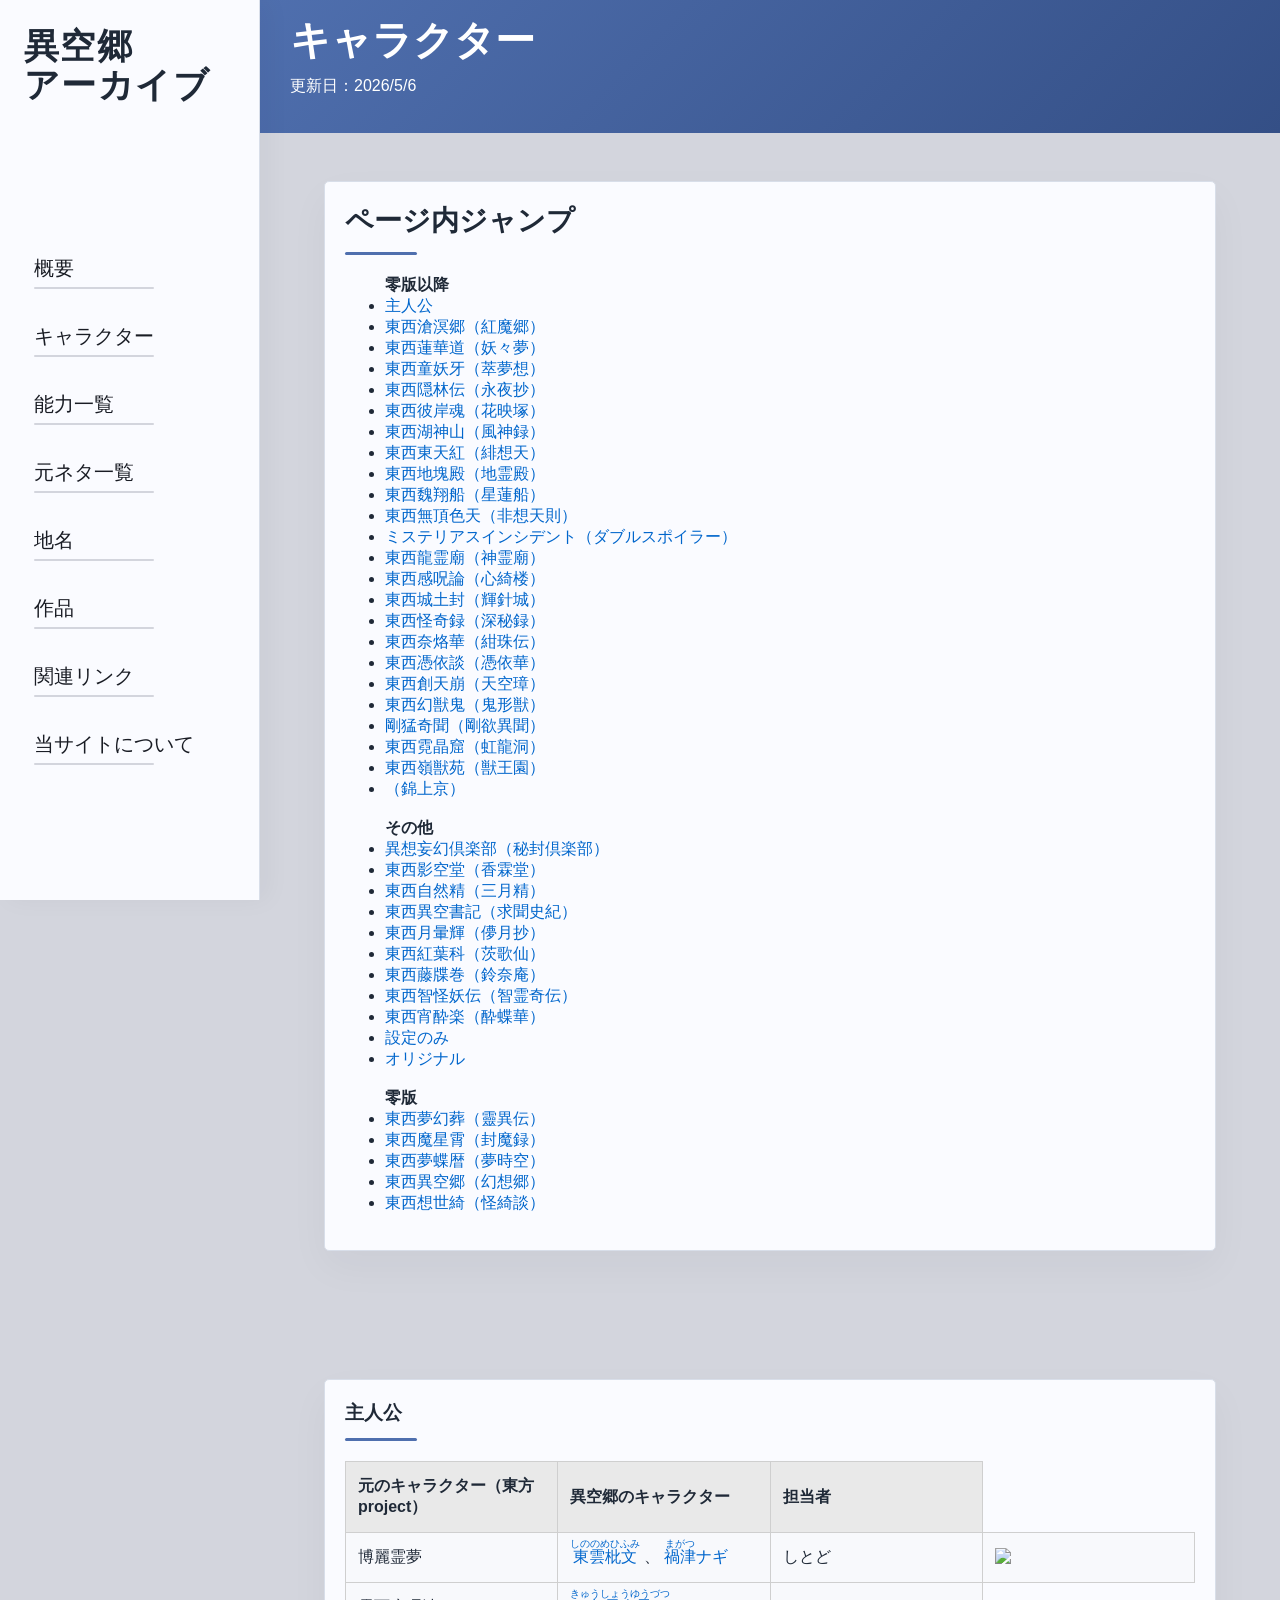
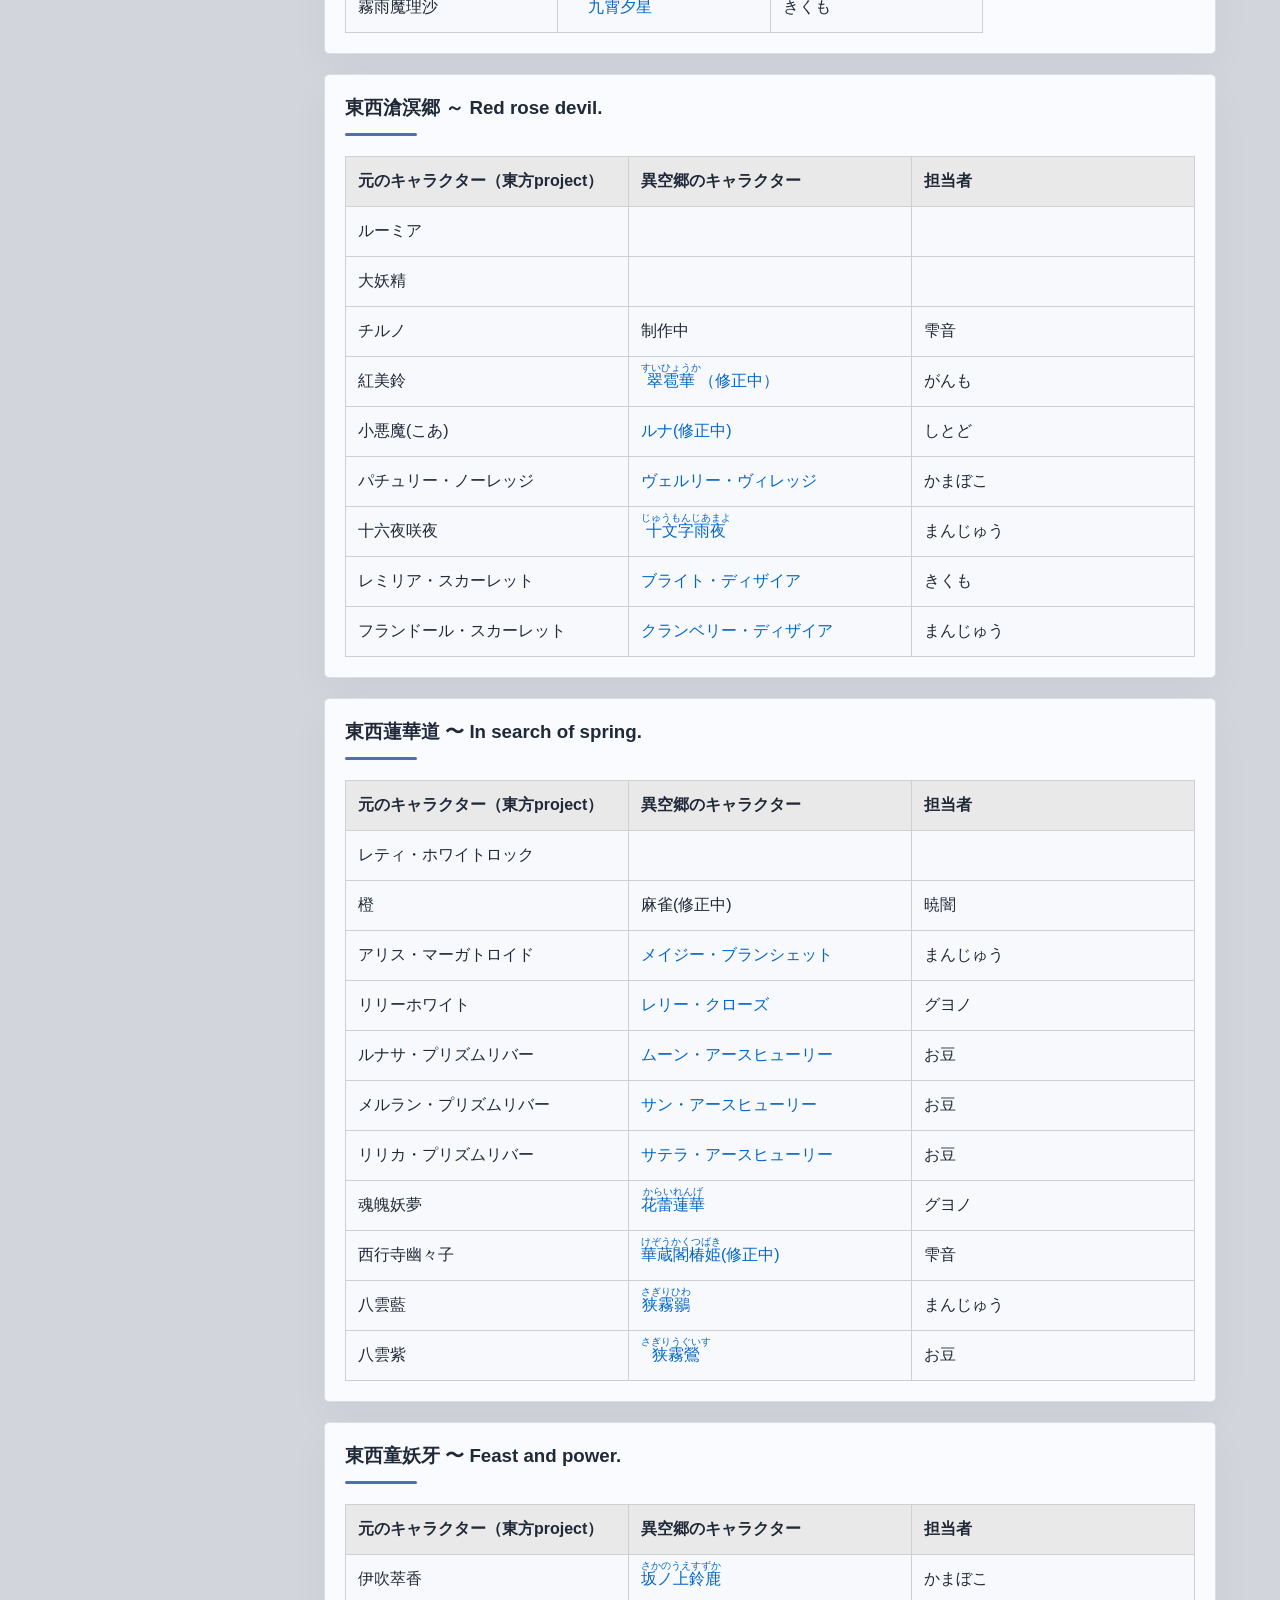
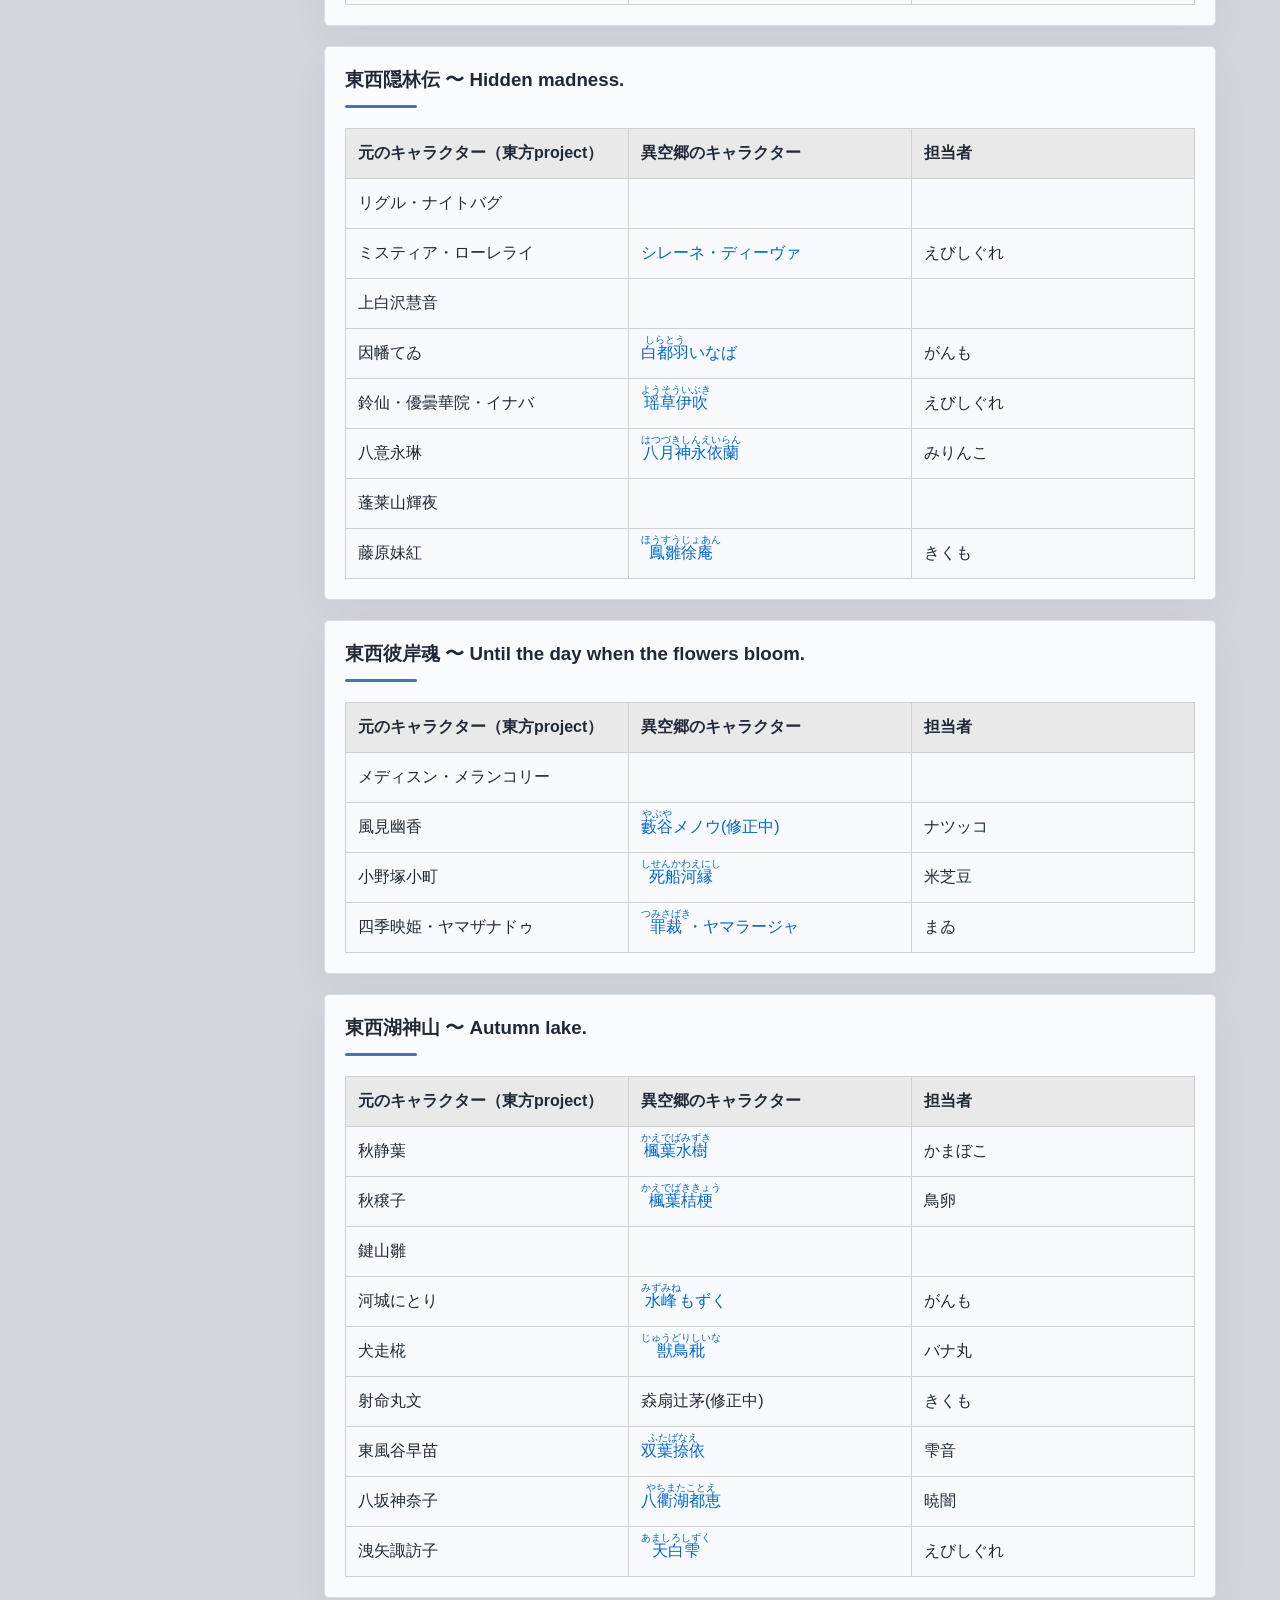
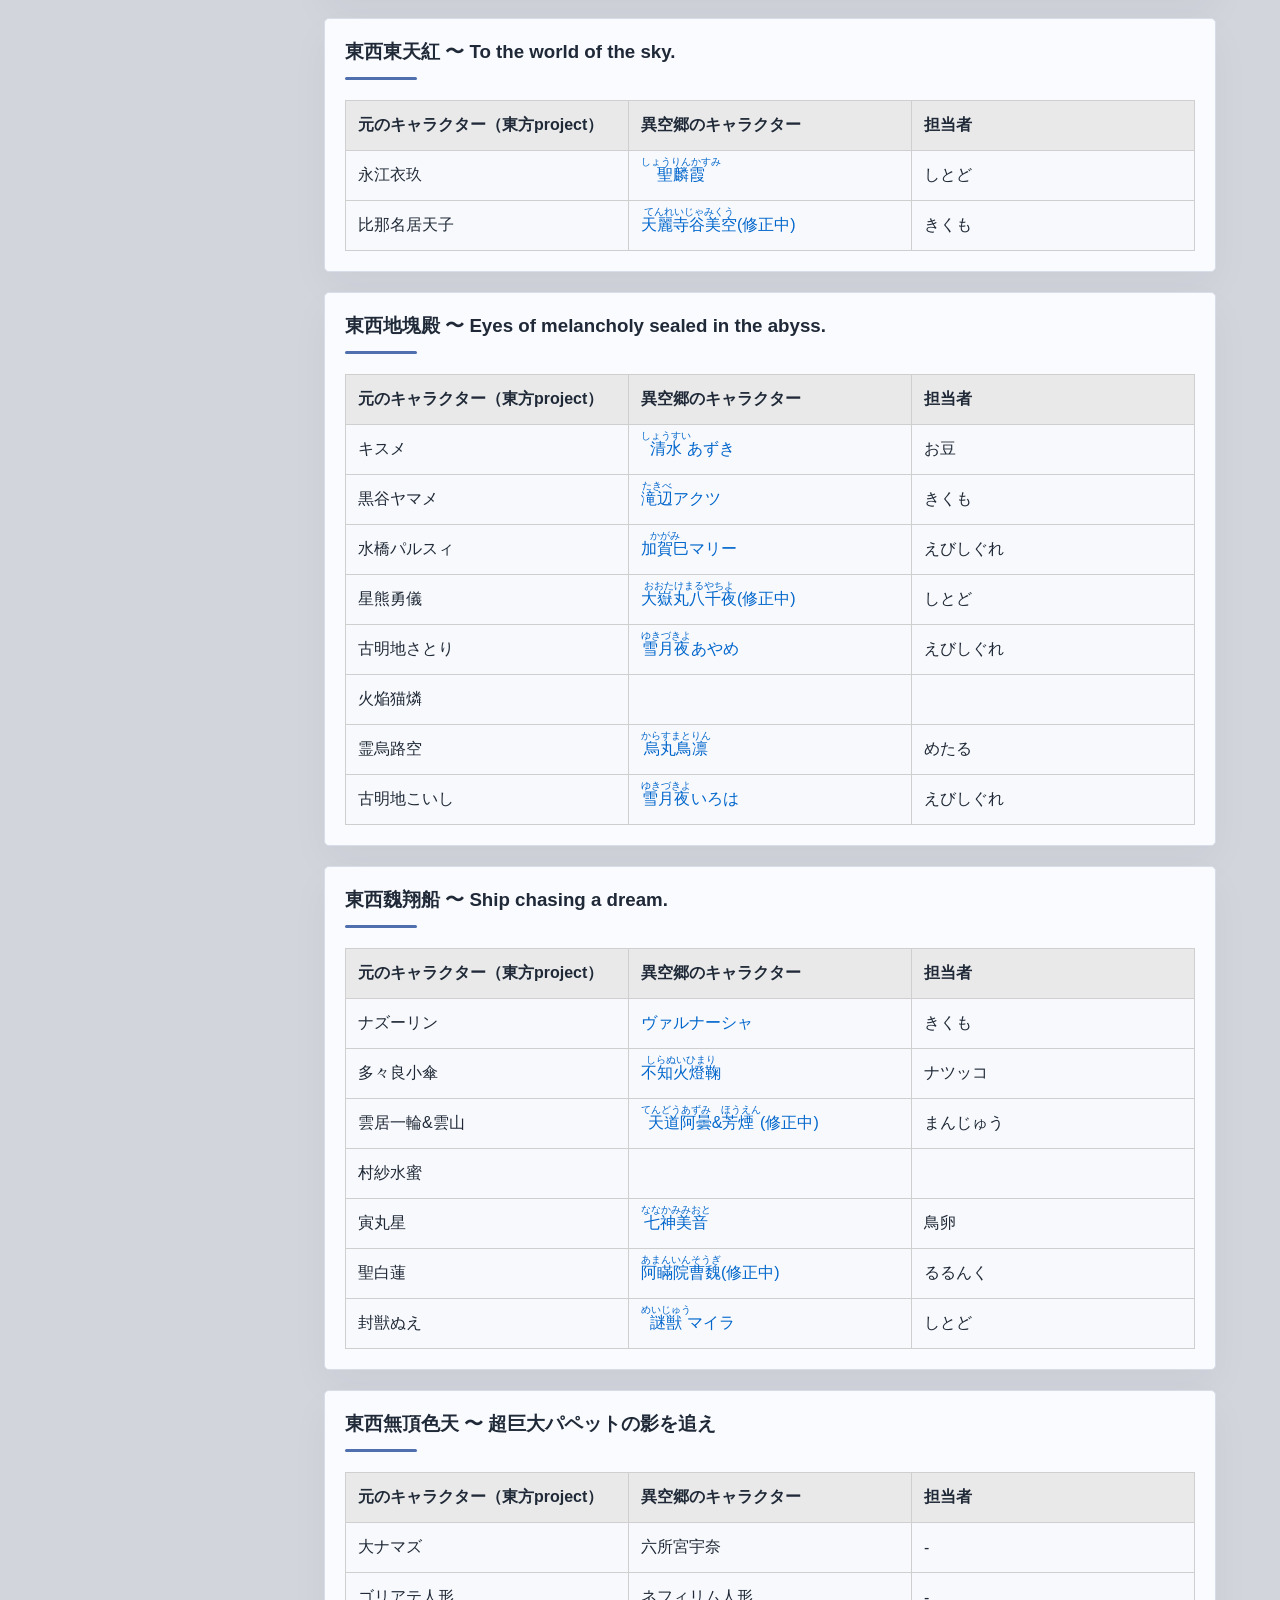
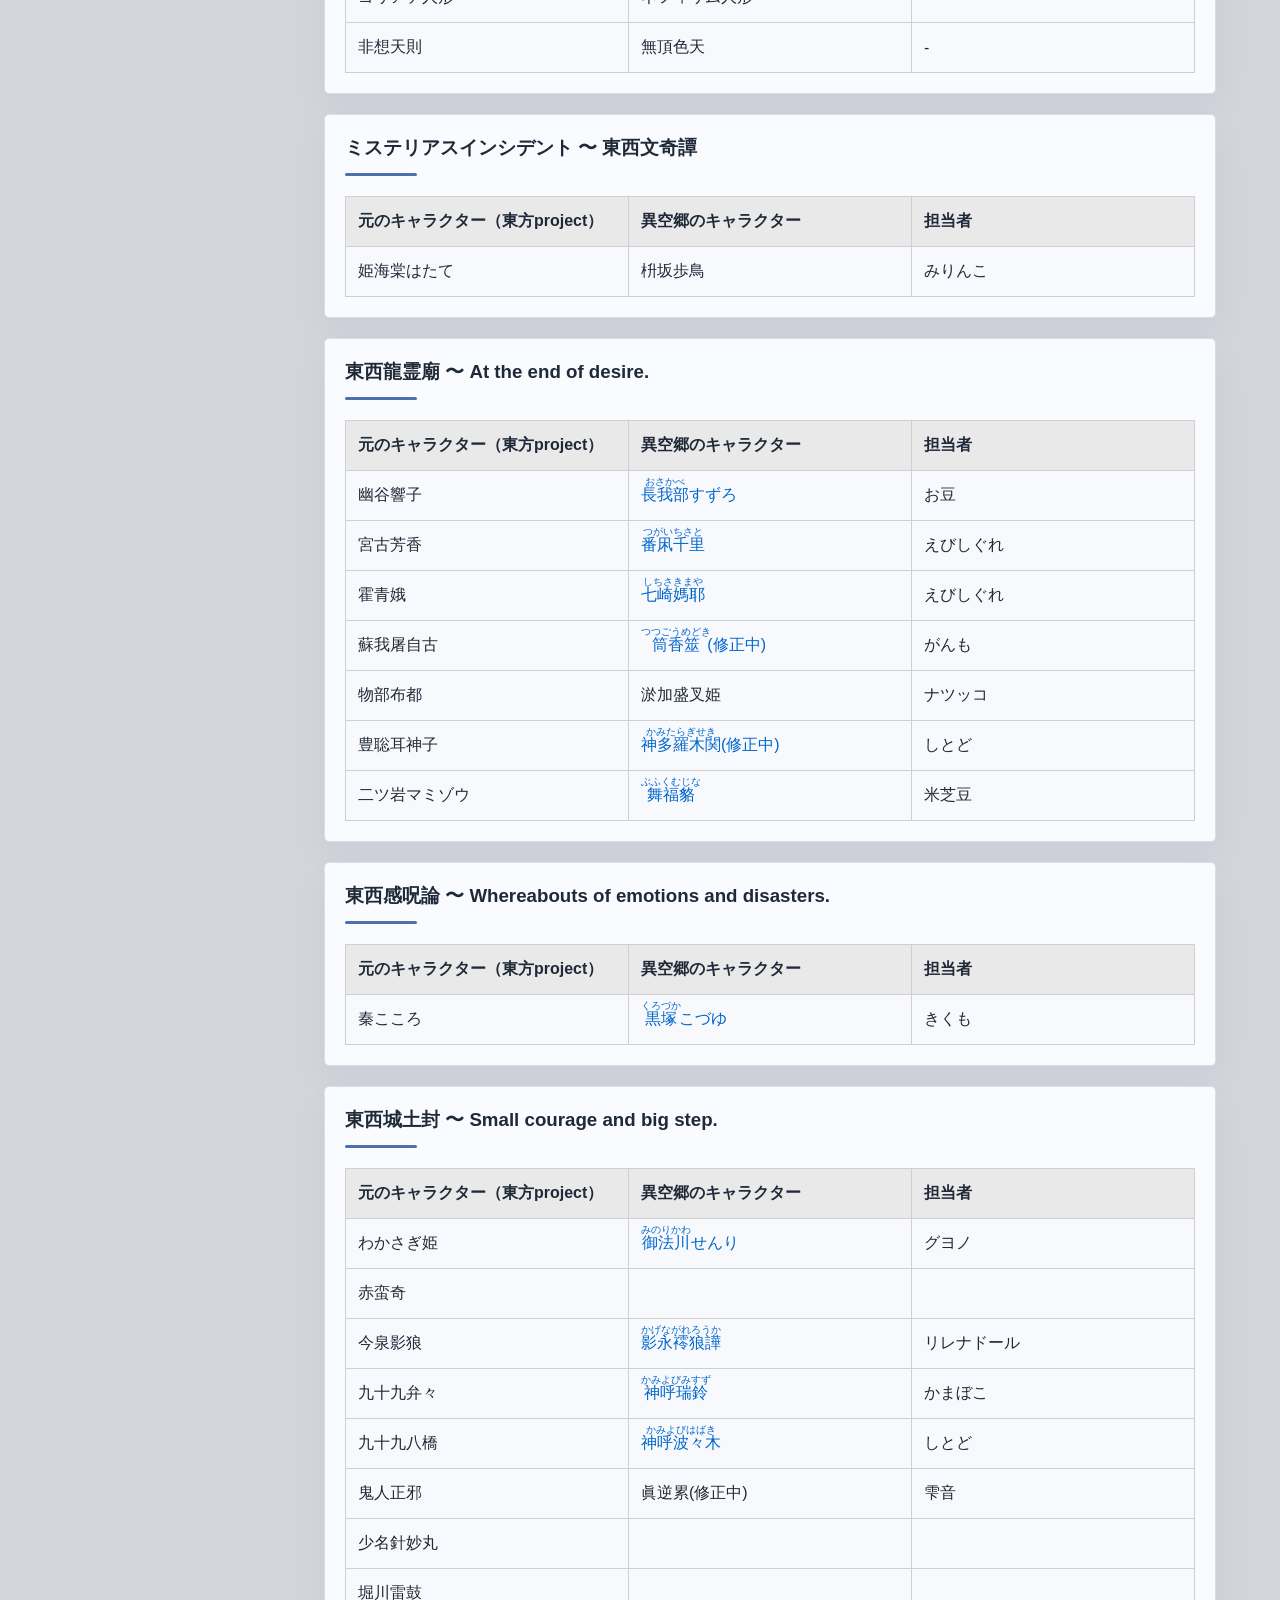
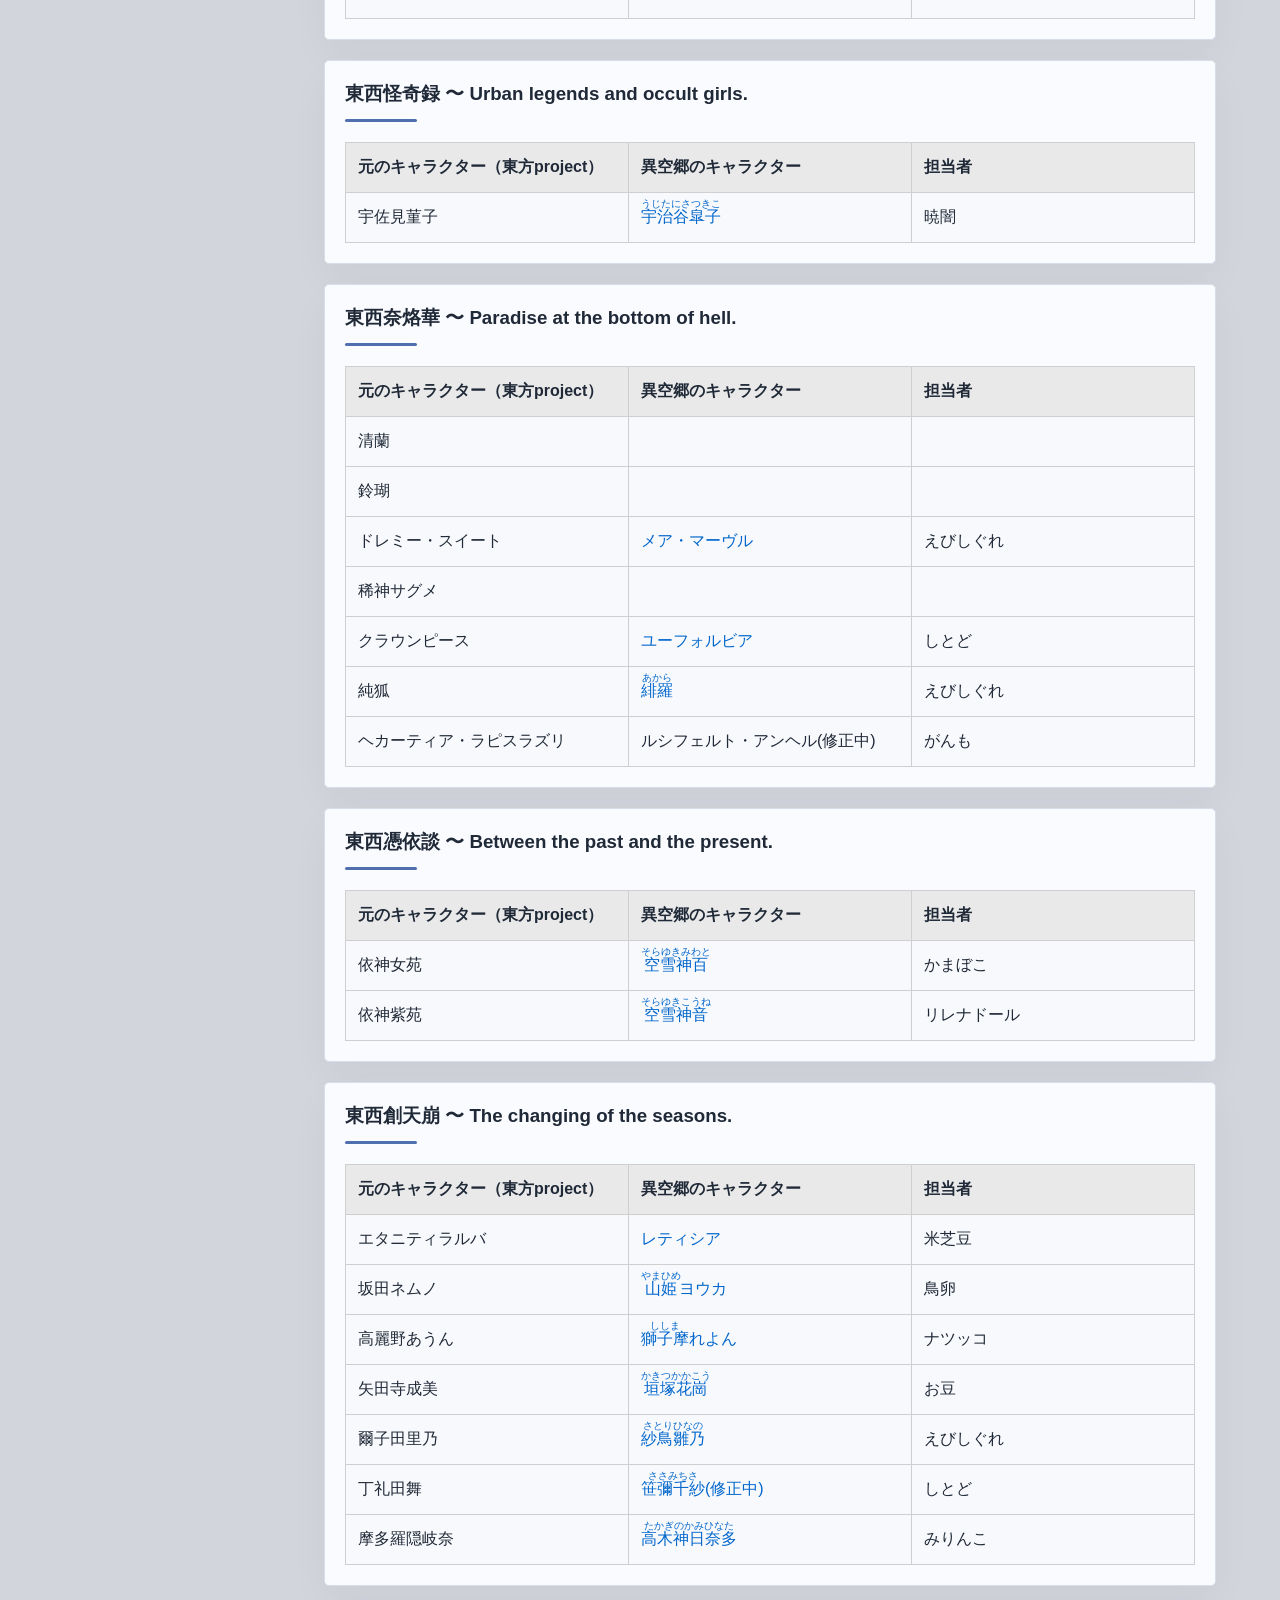
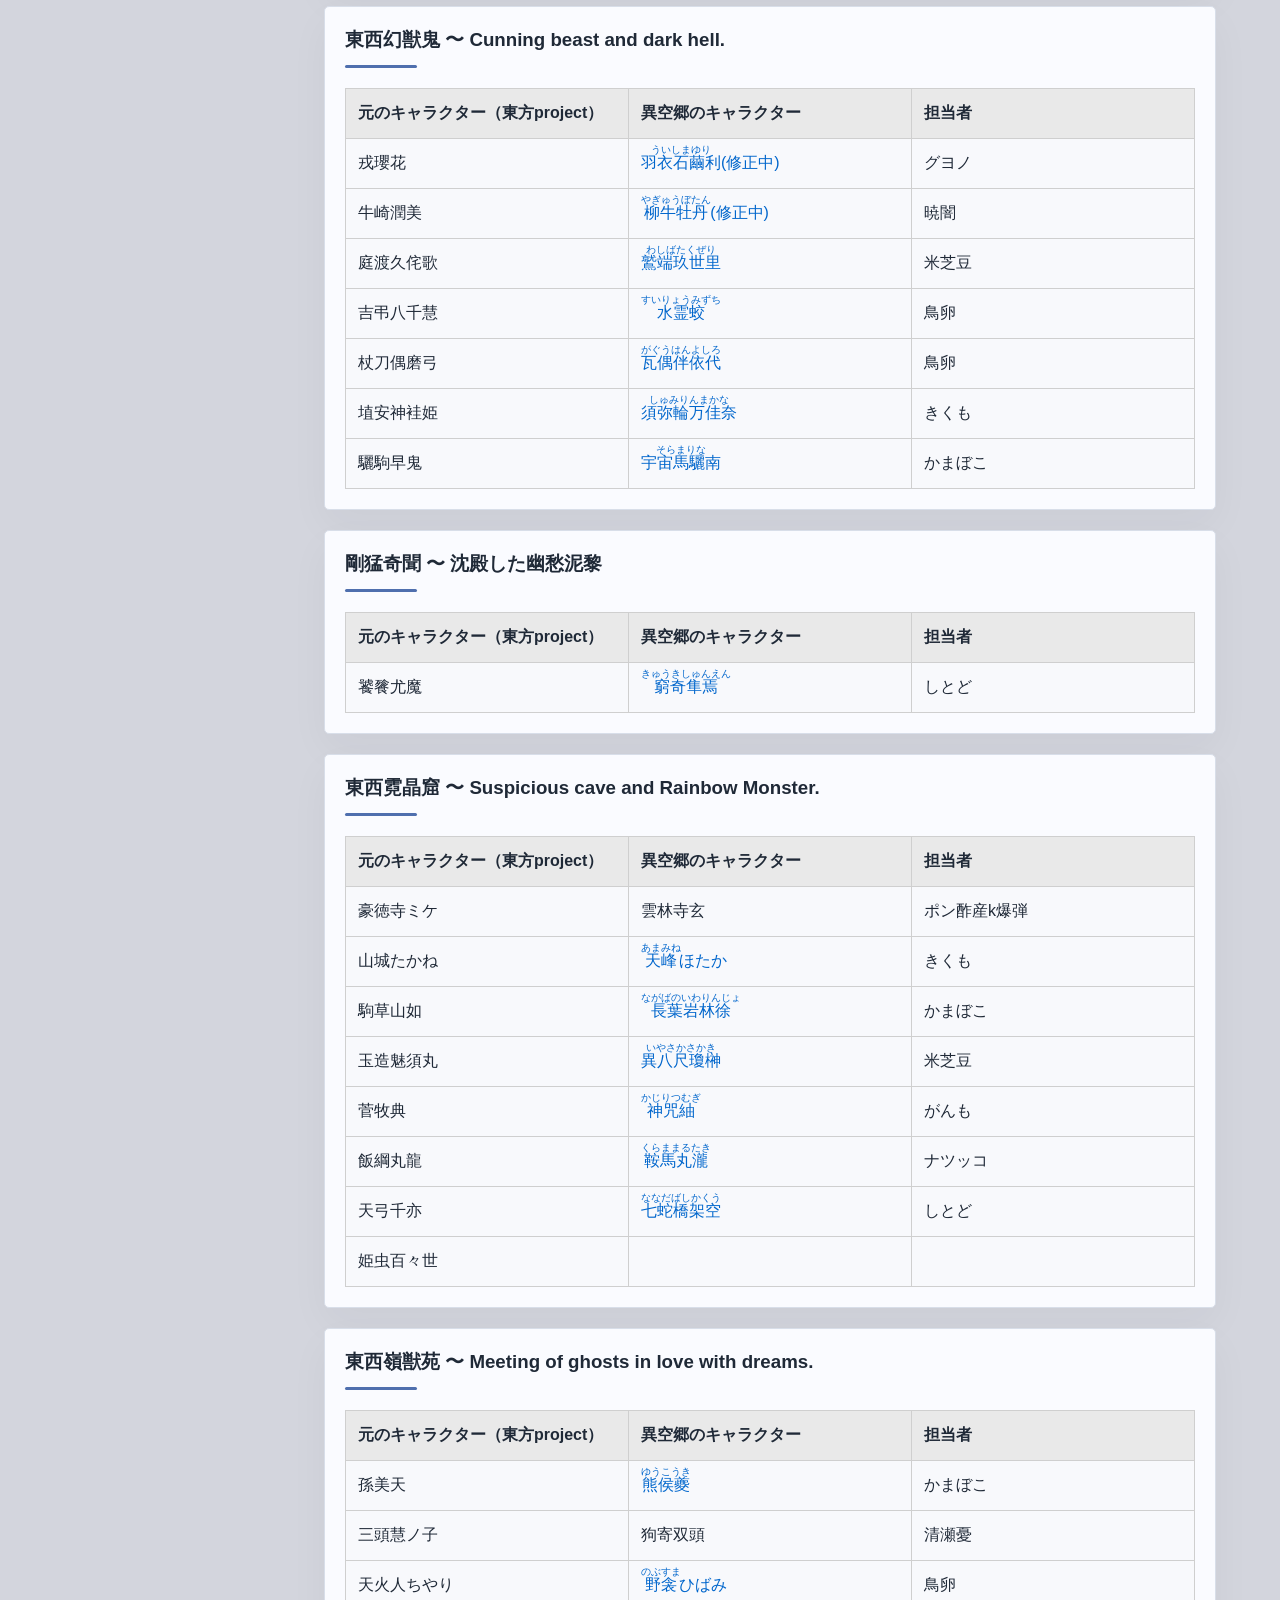
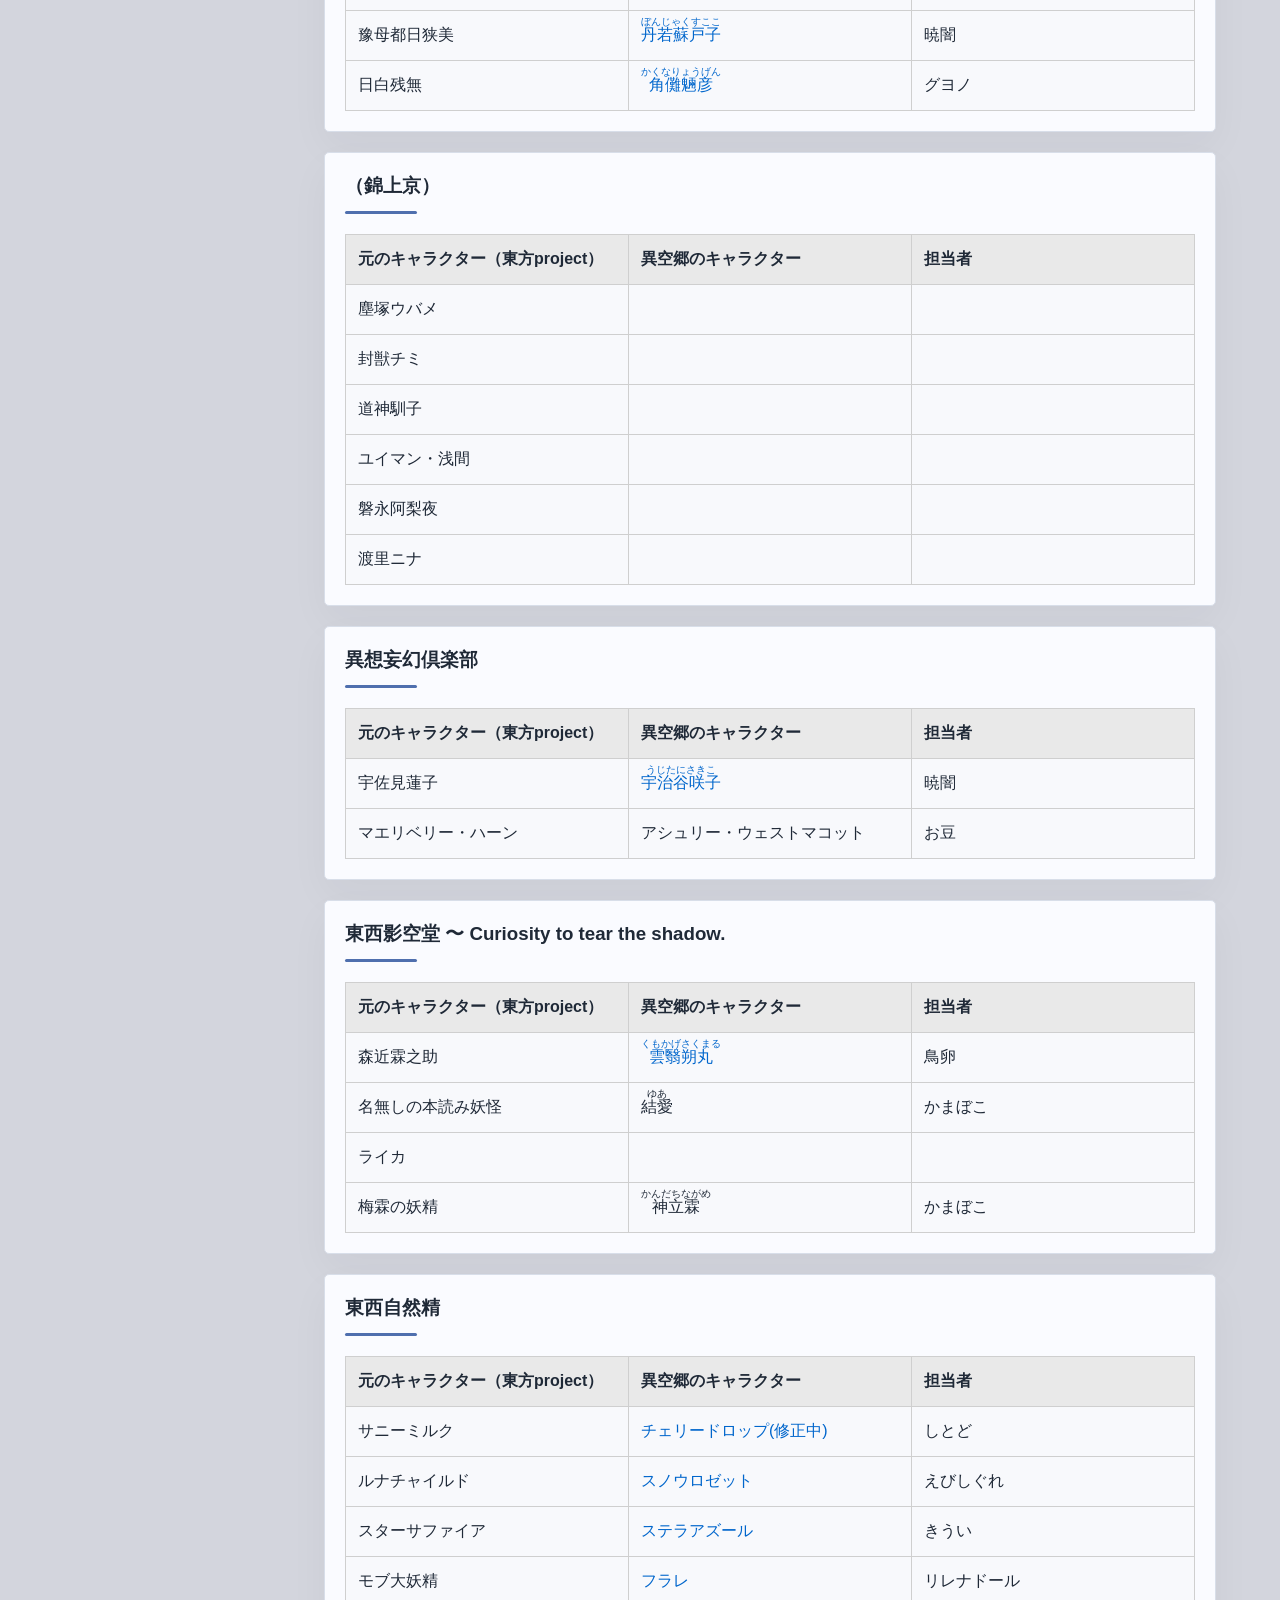
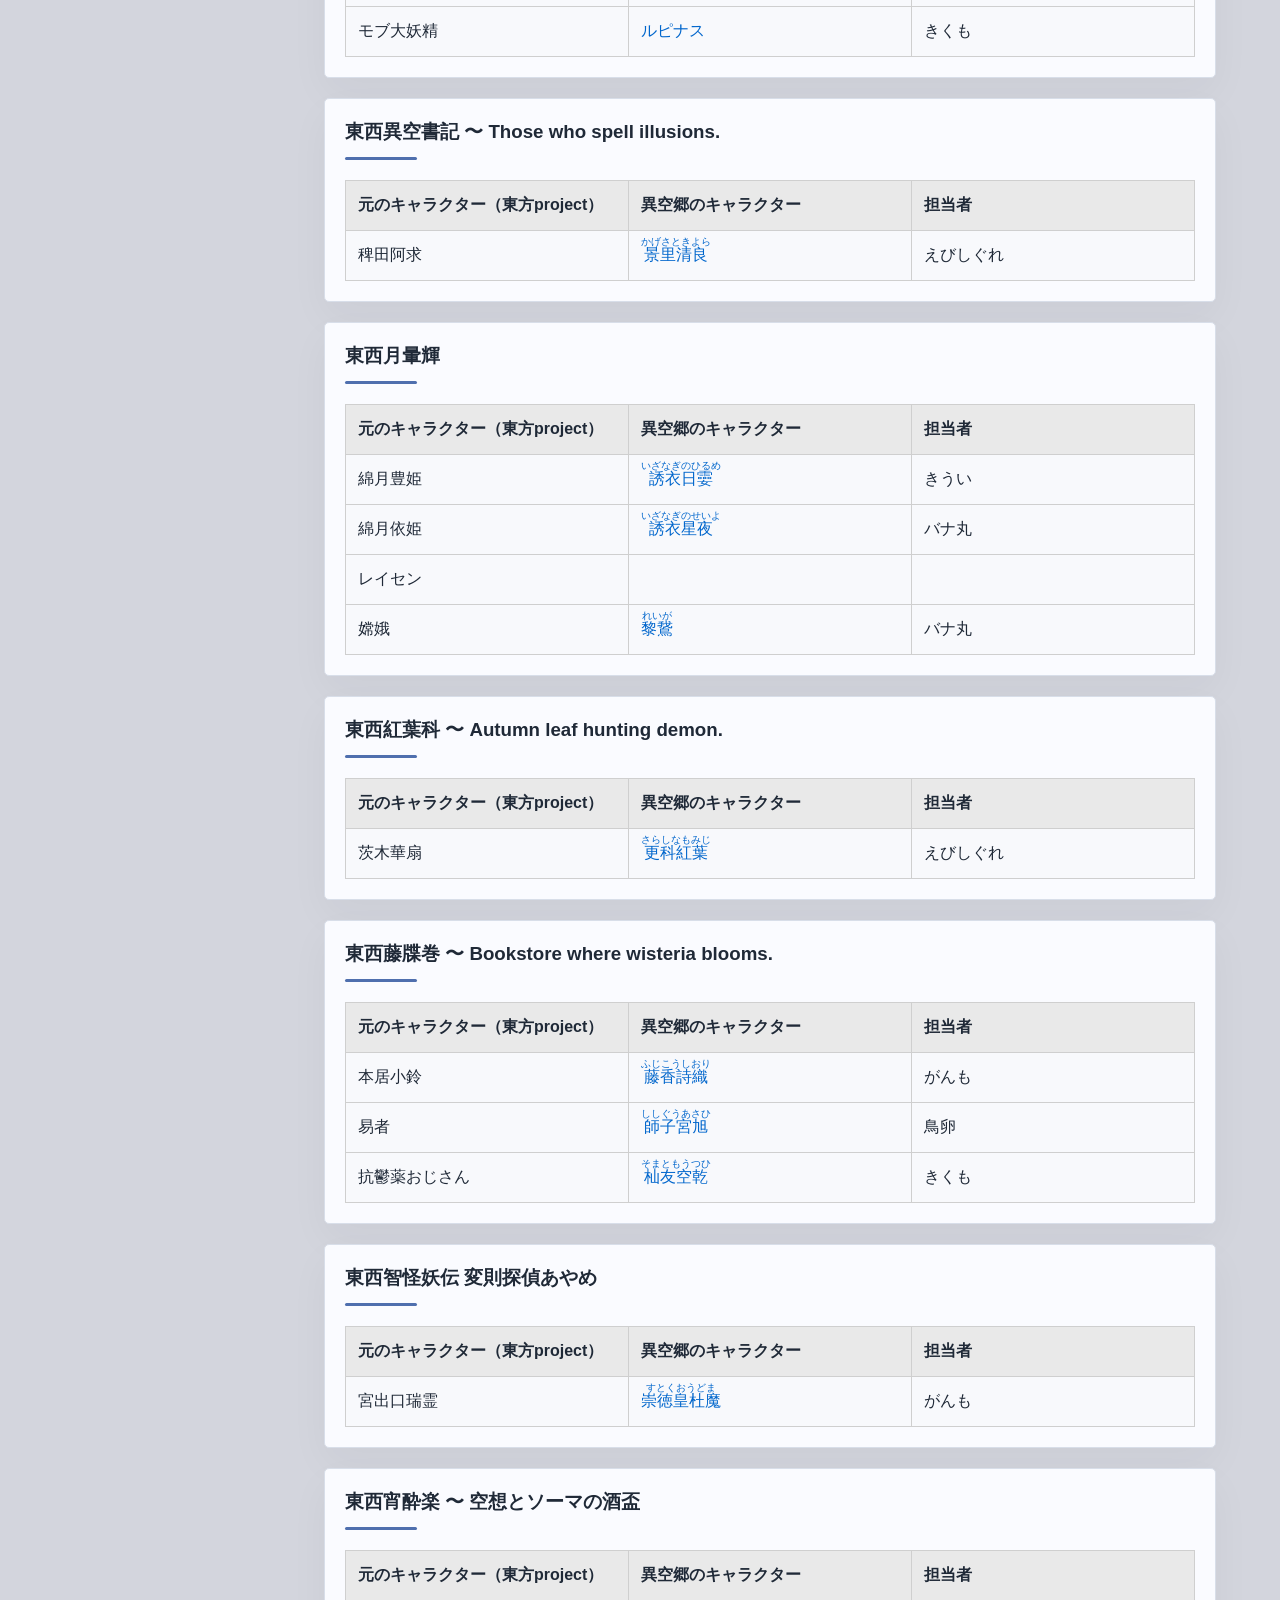
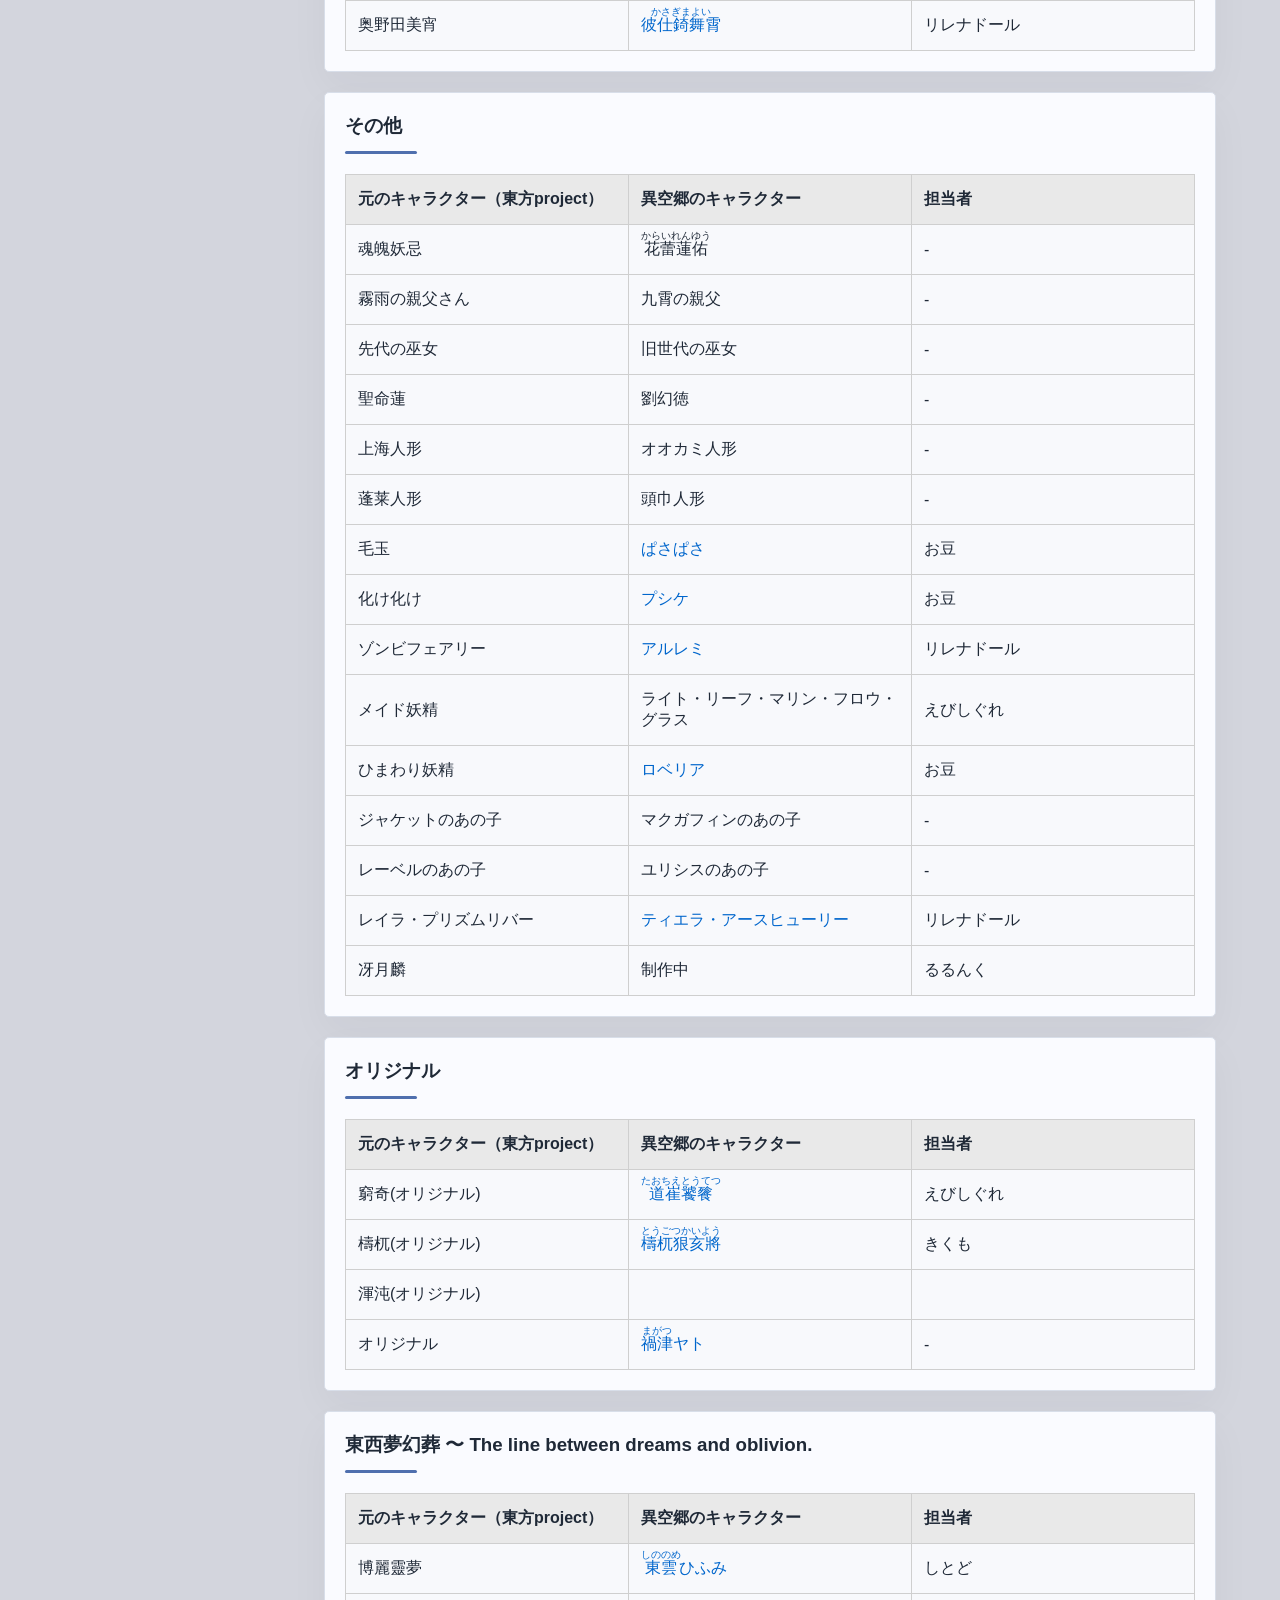
==== commit 2d0d1d44: "Update character.html" ====
--- a/character.html
+++ b/character.html
@@ -122,6 +122,7 @@
                         <ruby>禍津<rt>まがつ</rt></ruby>ナギ
                         </a>
                     </td><td>しとど</td>
+                      <td><img src="https://i.pximg.net/img-master/img/2021/12/02/21/33/01/94520822_p0_master1200.jpg"></td>
                     </tr>
 
                     <tr><td>霧雨魔理沙</td>
@@ -2316,4 +2317,4 @@
     </button>
 
 </body>
-</html>+</html>
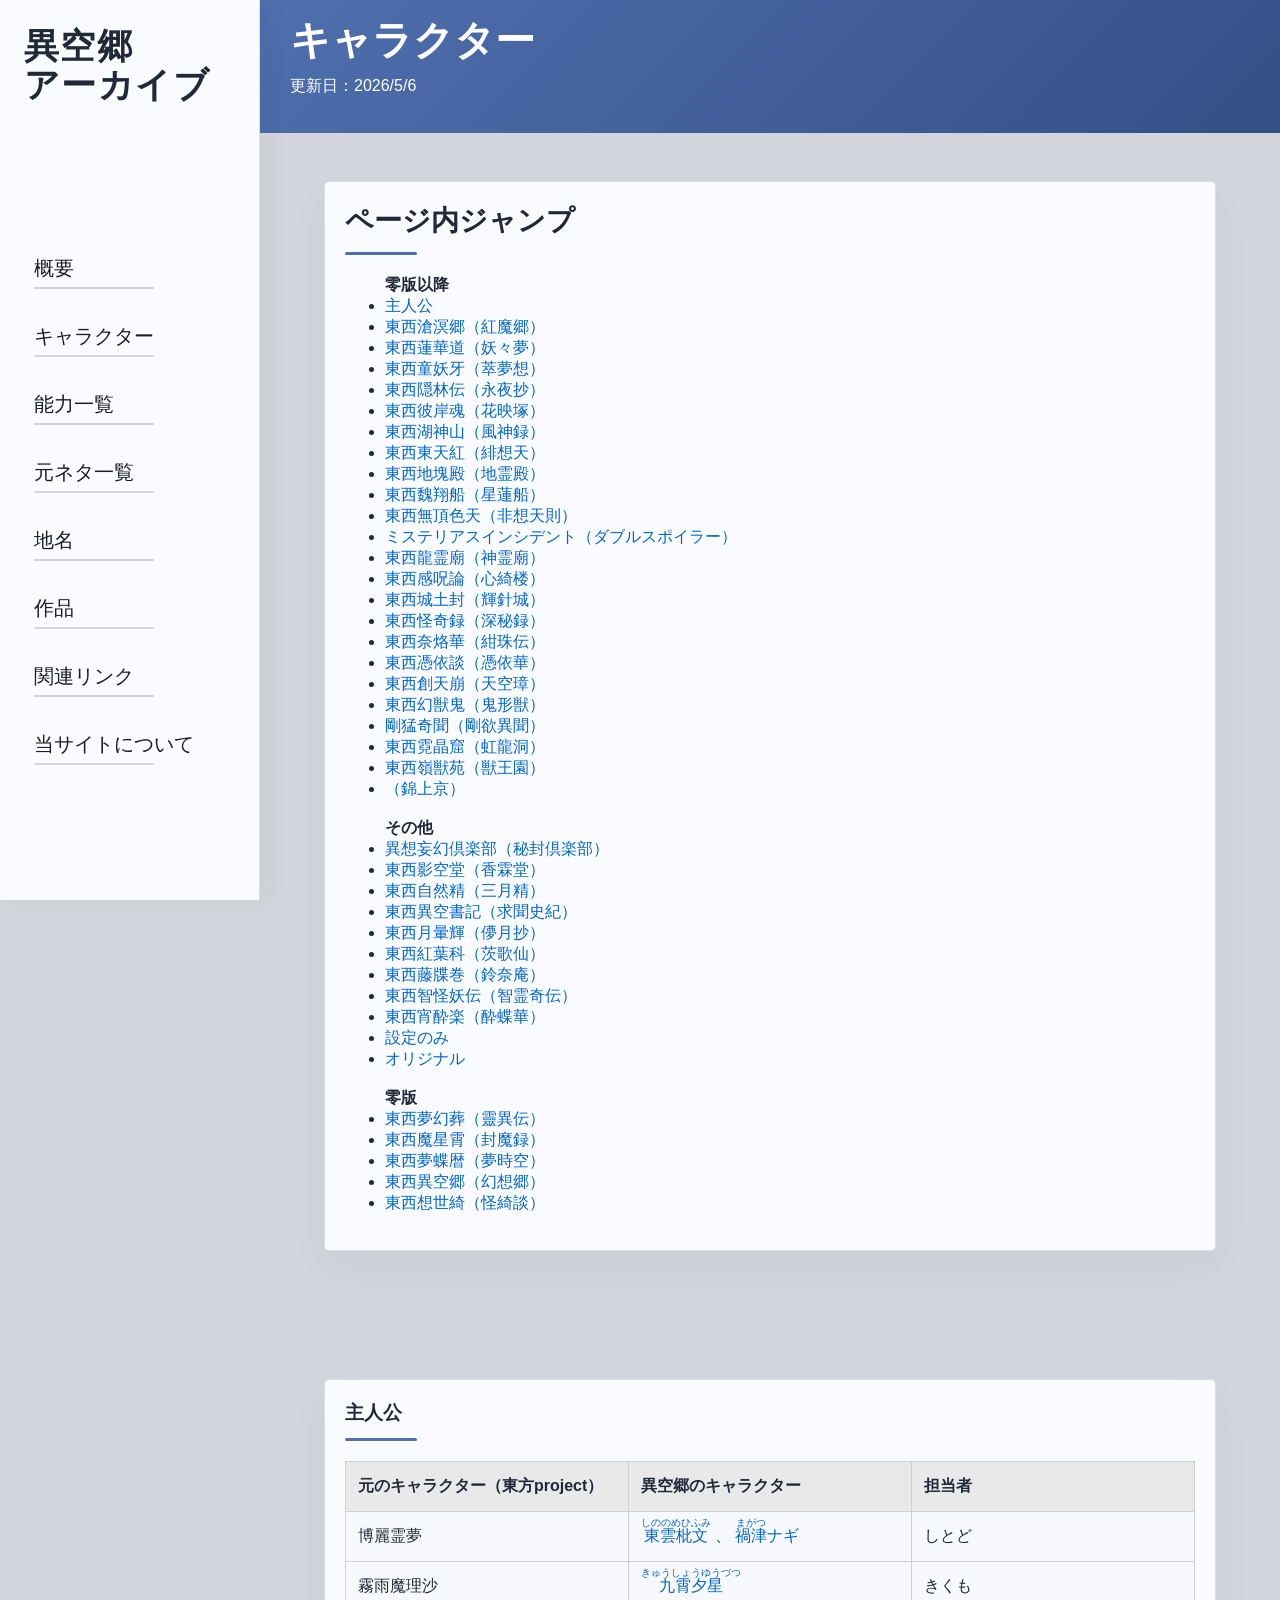
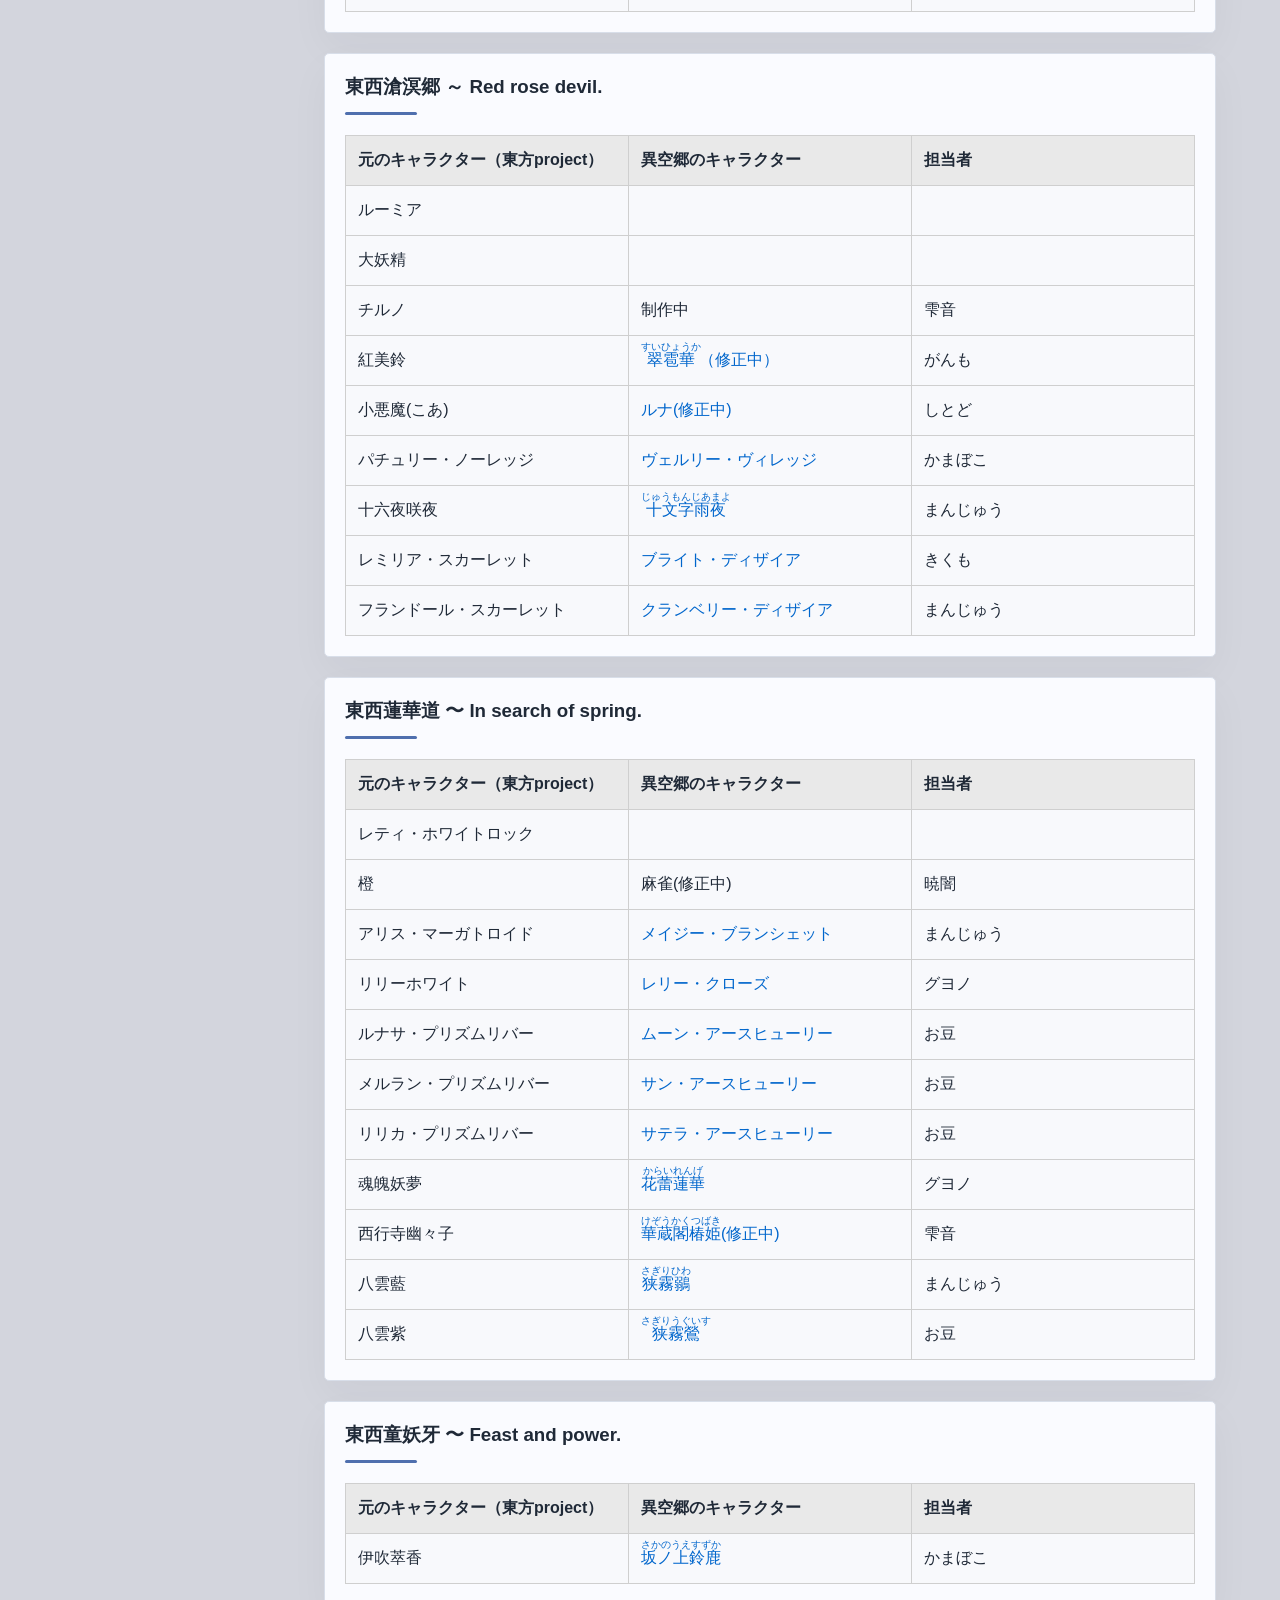
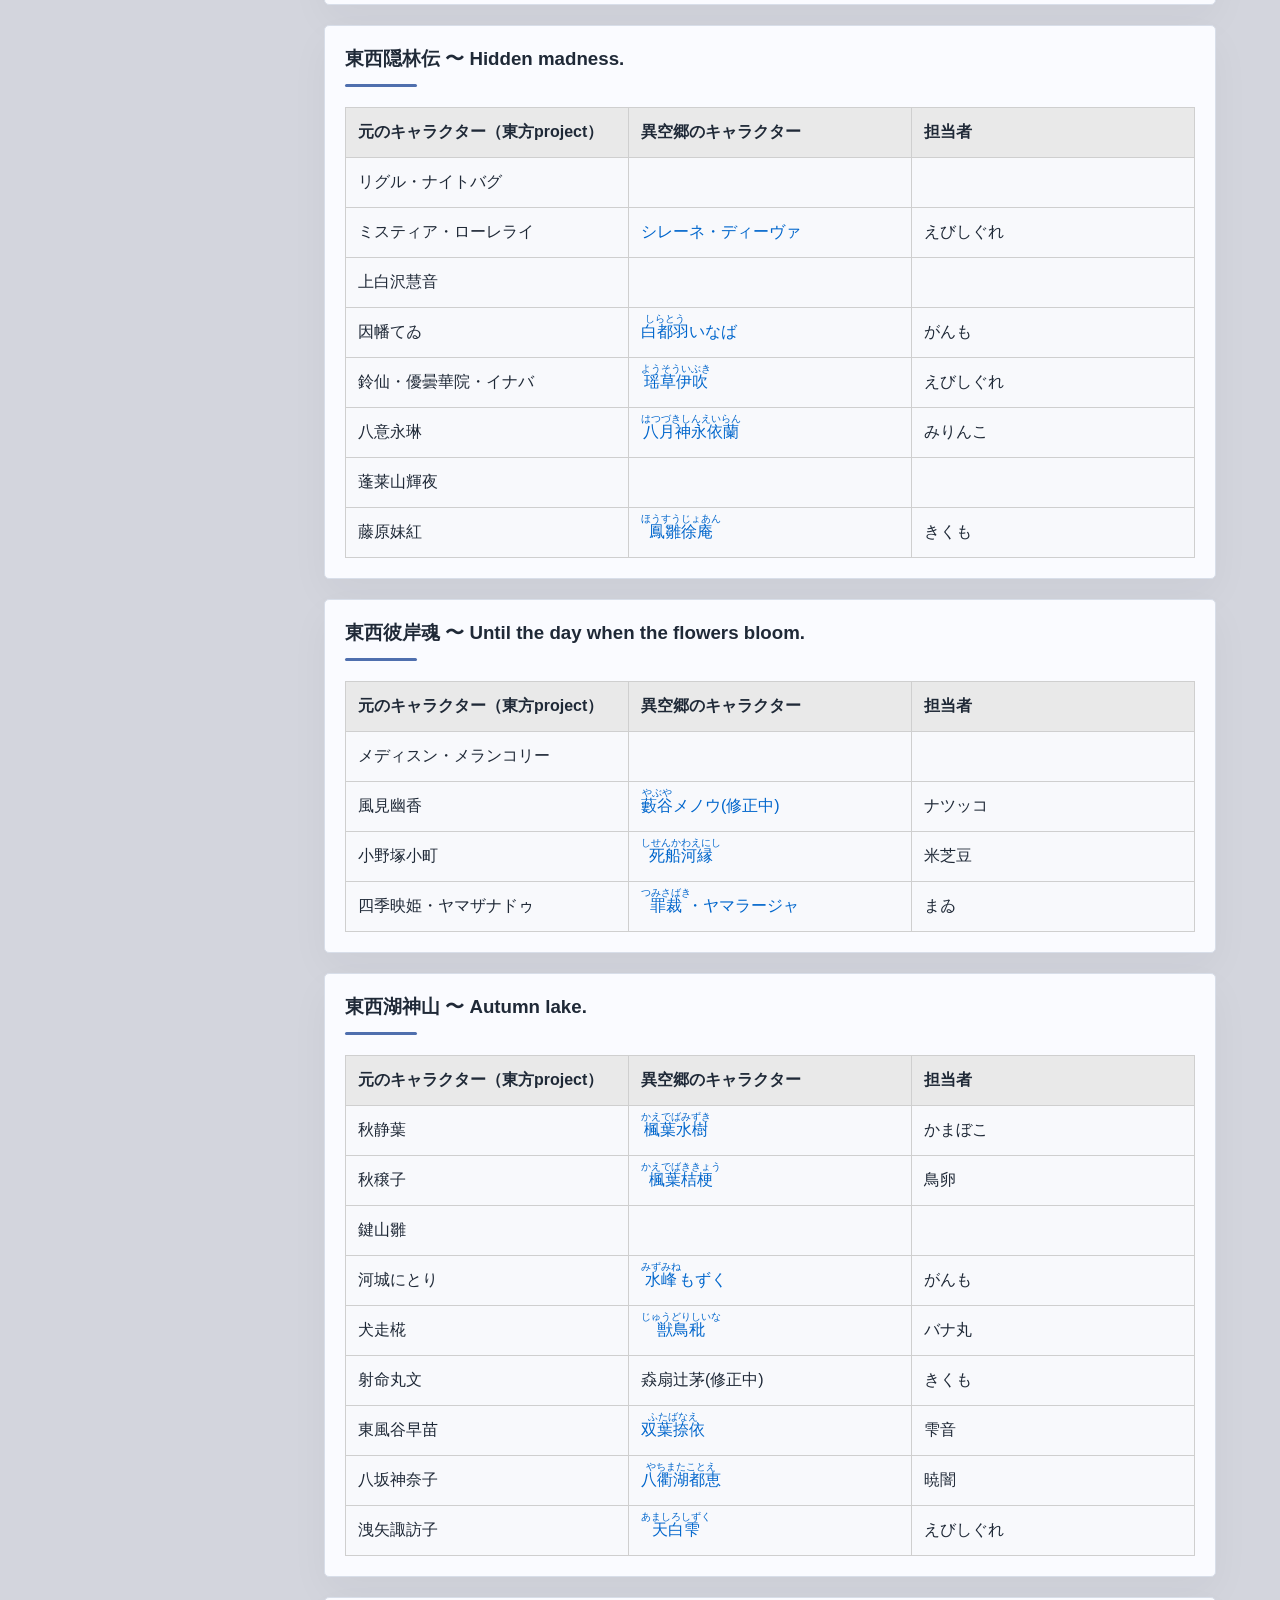
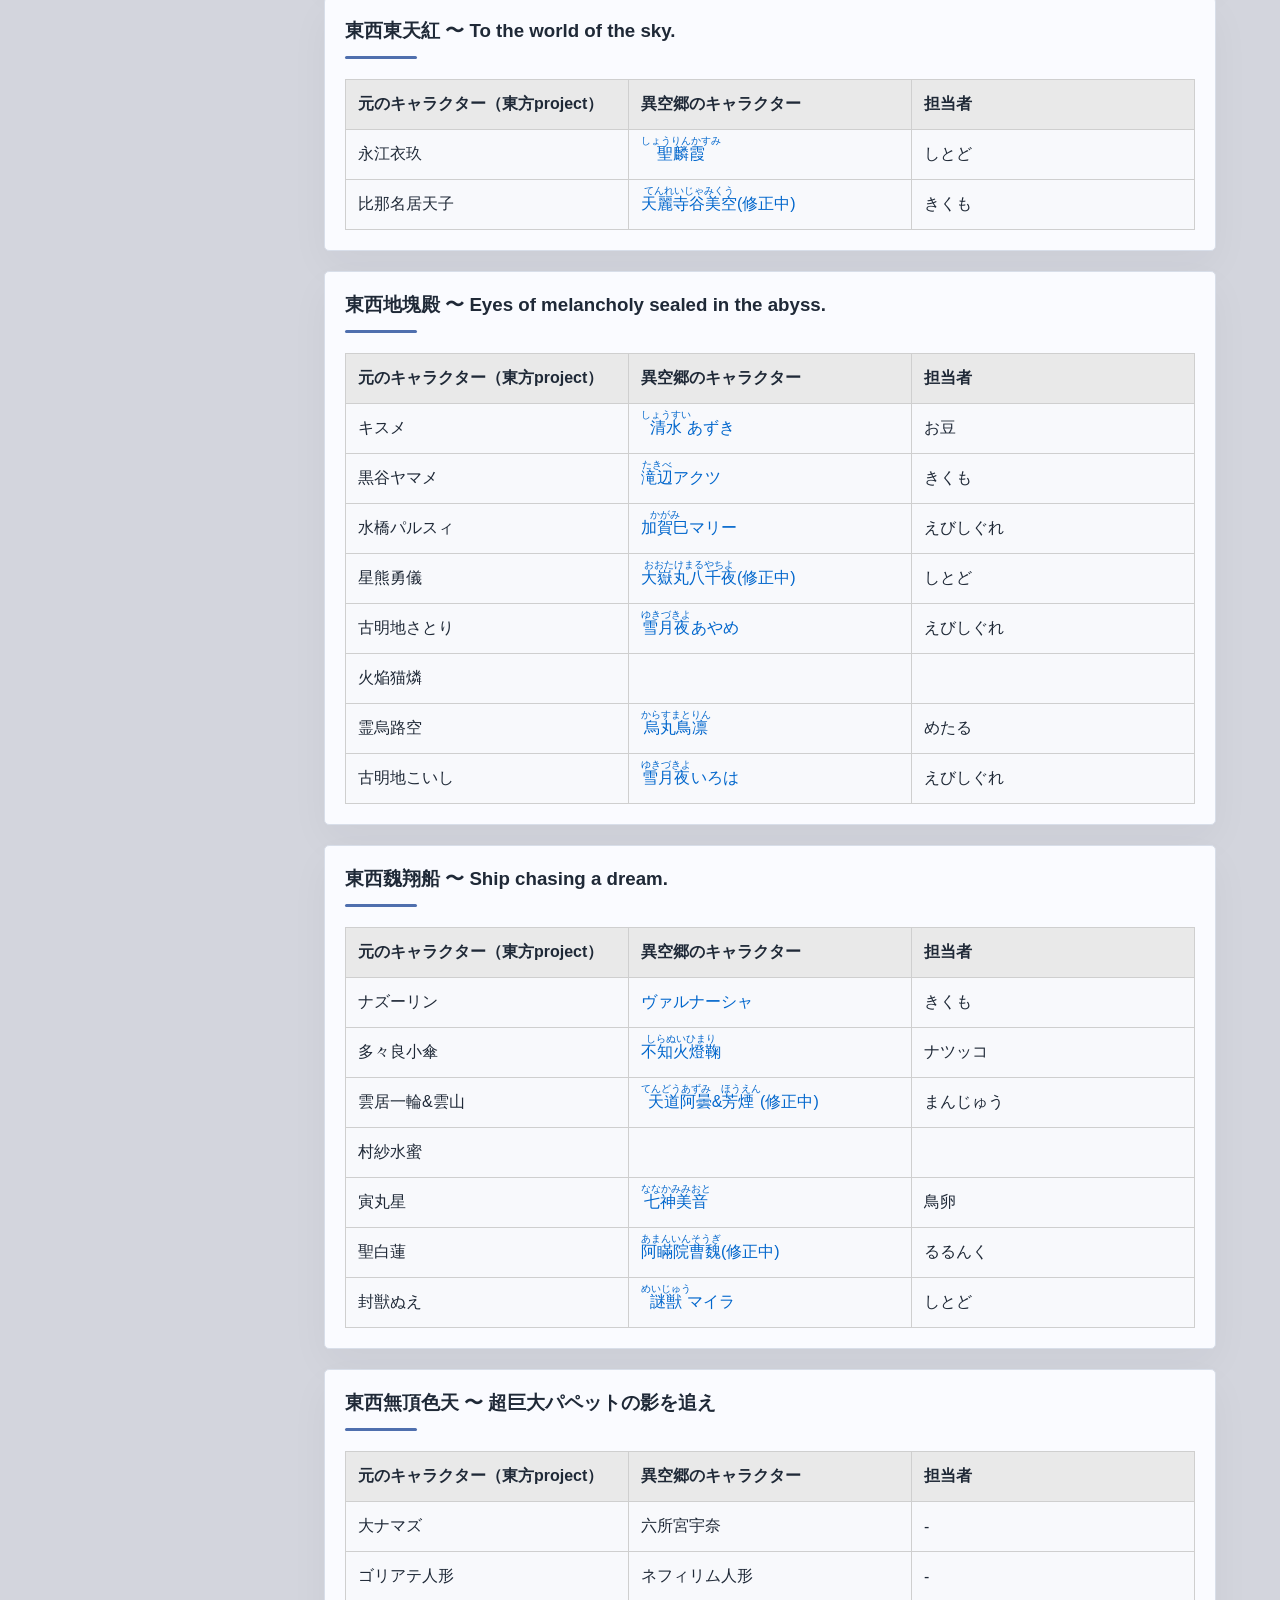
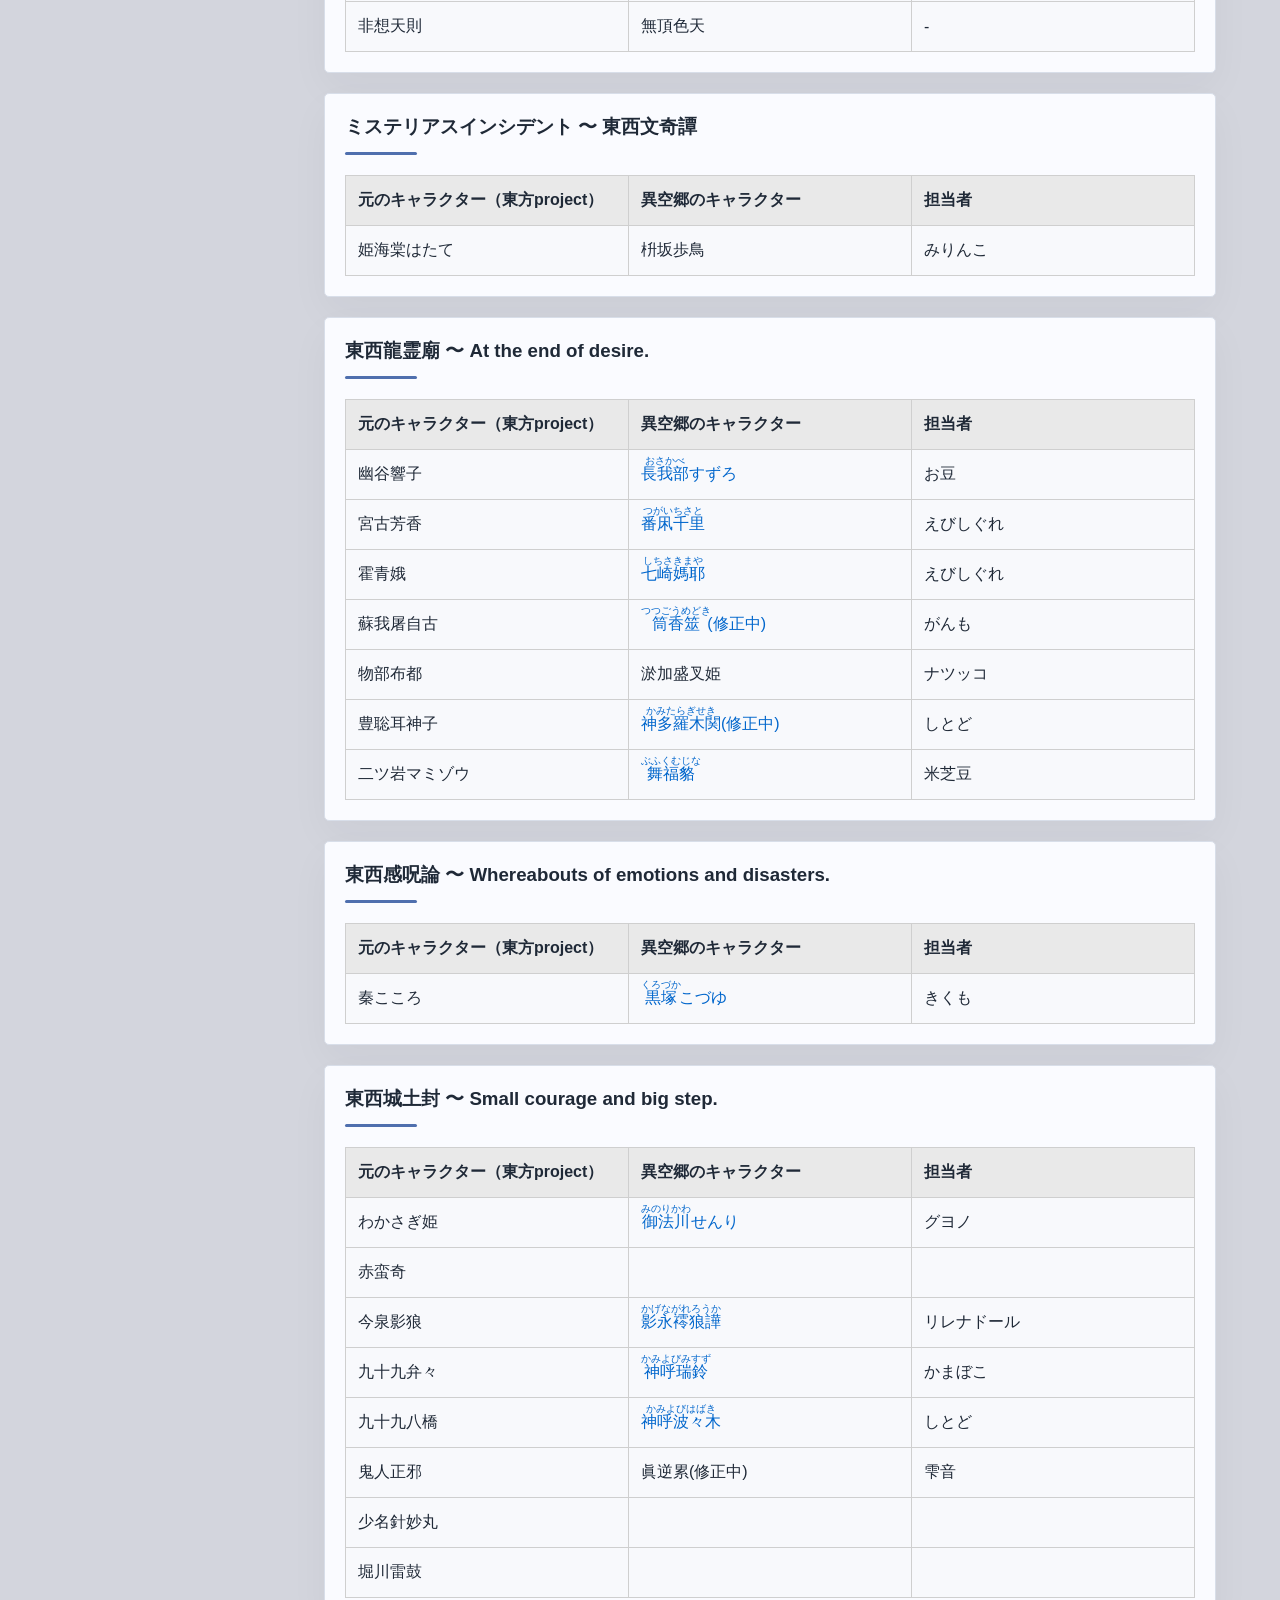
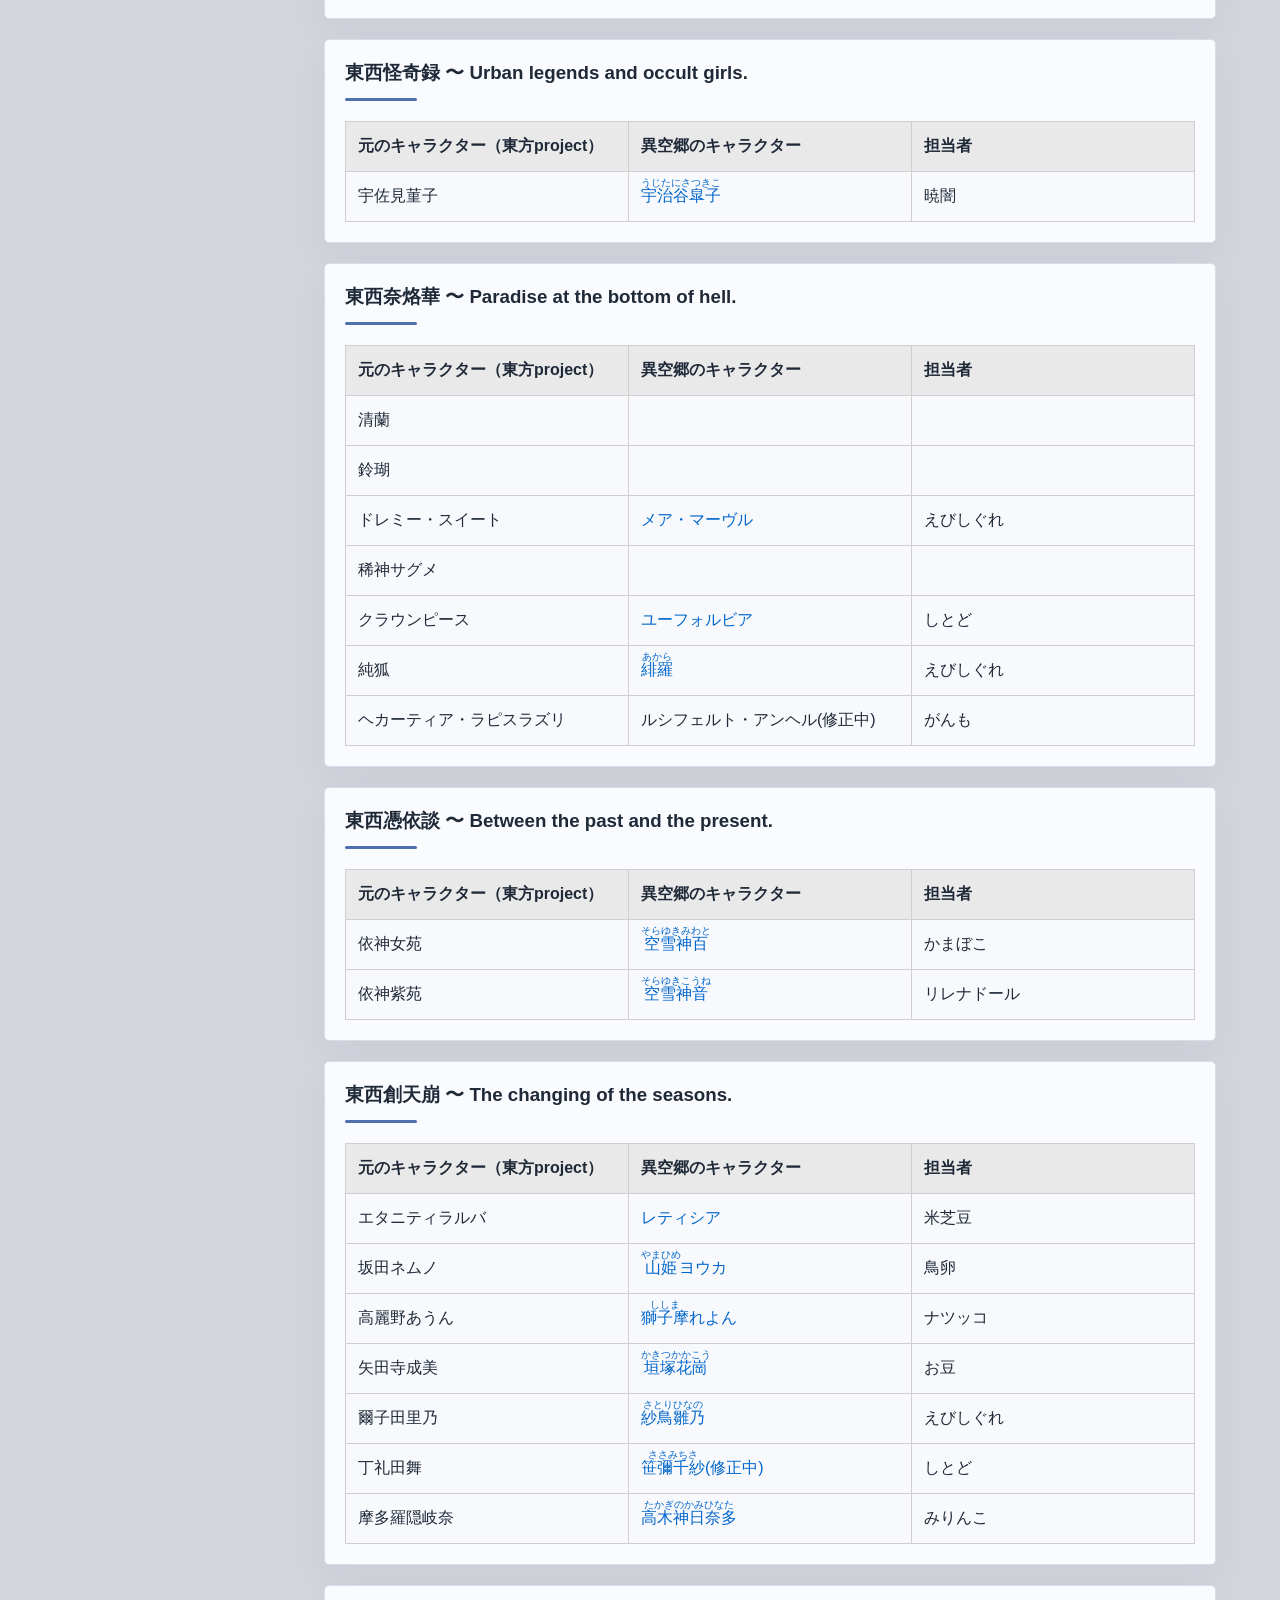
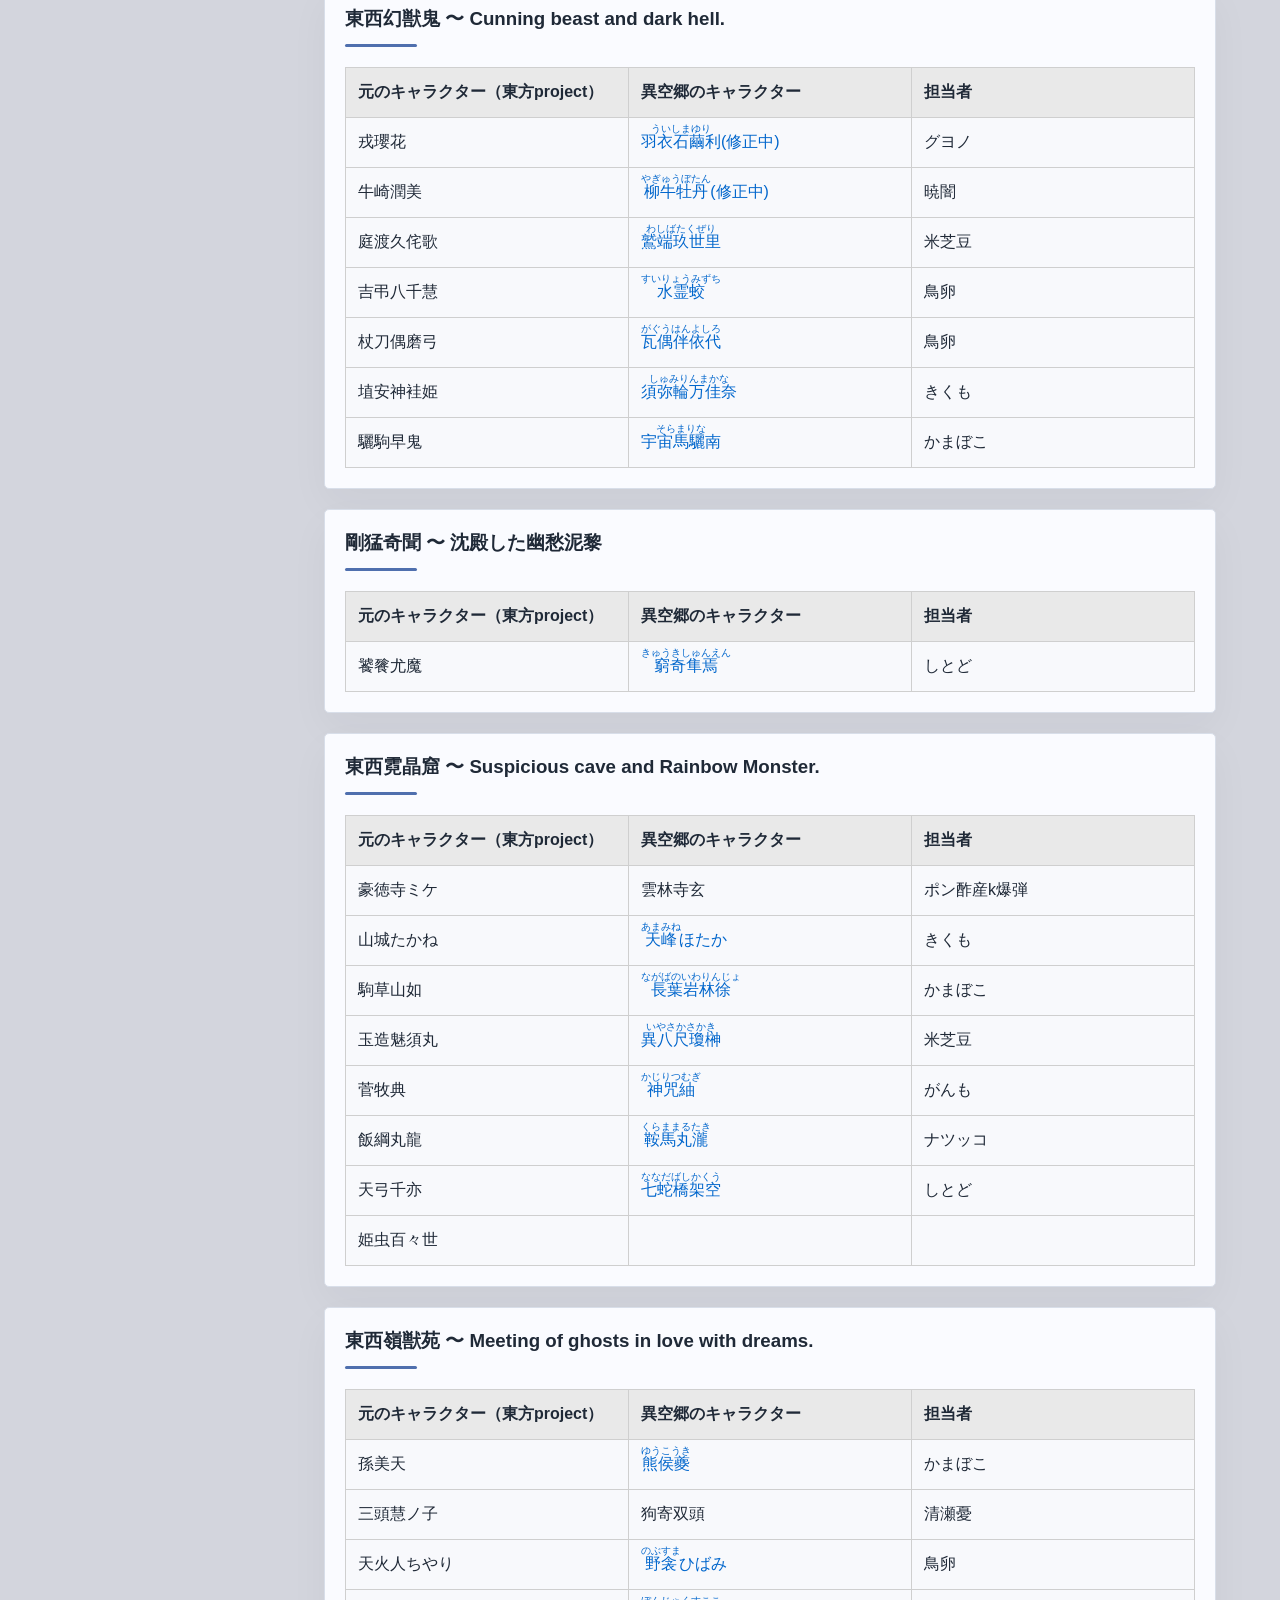
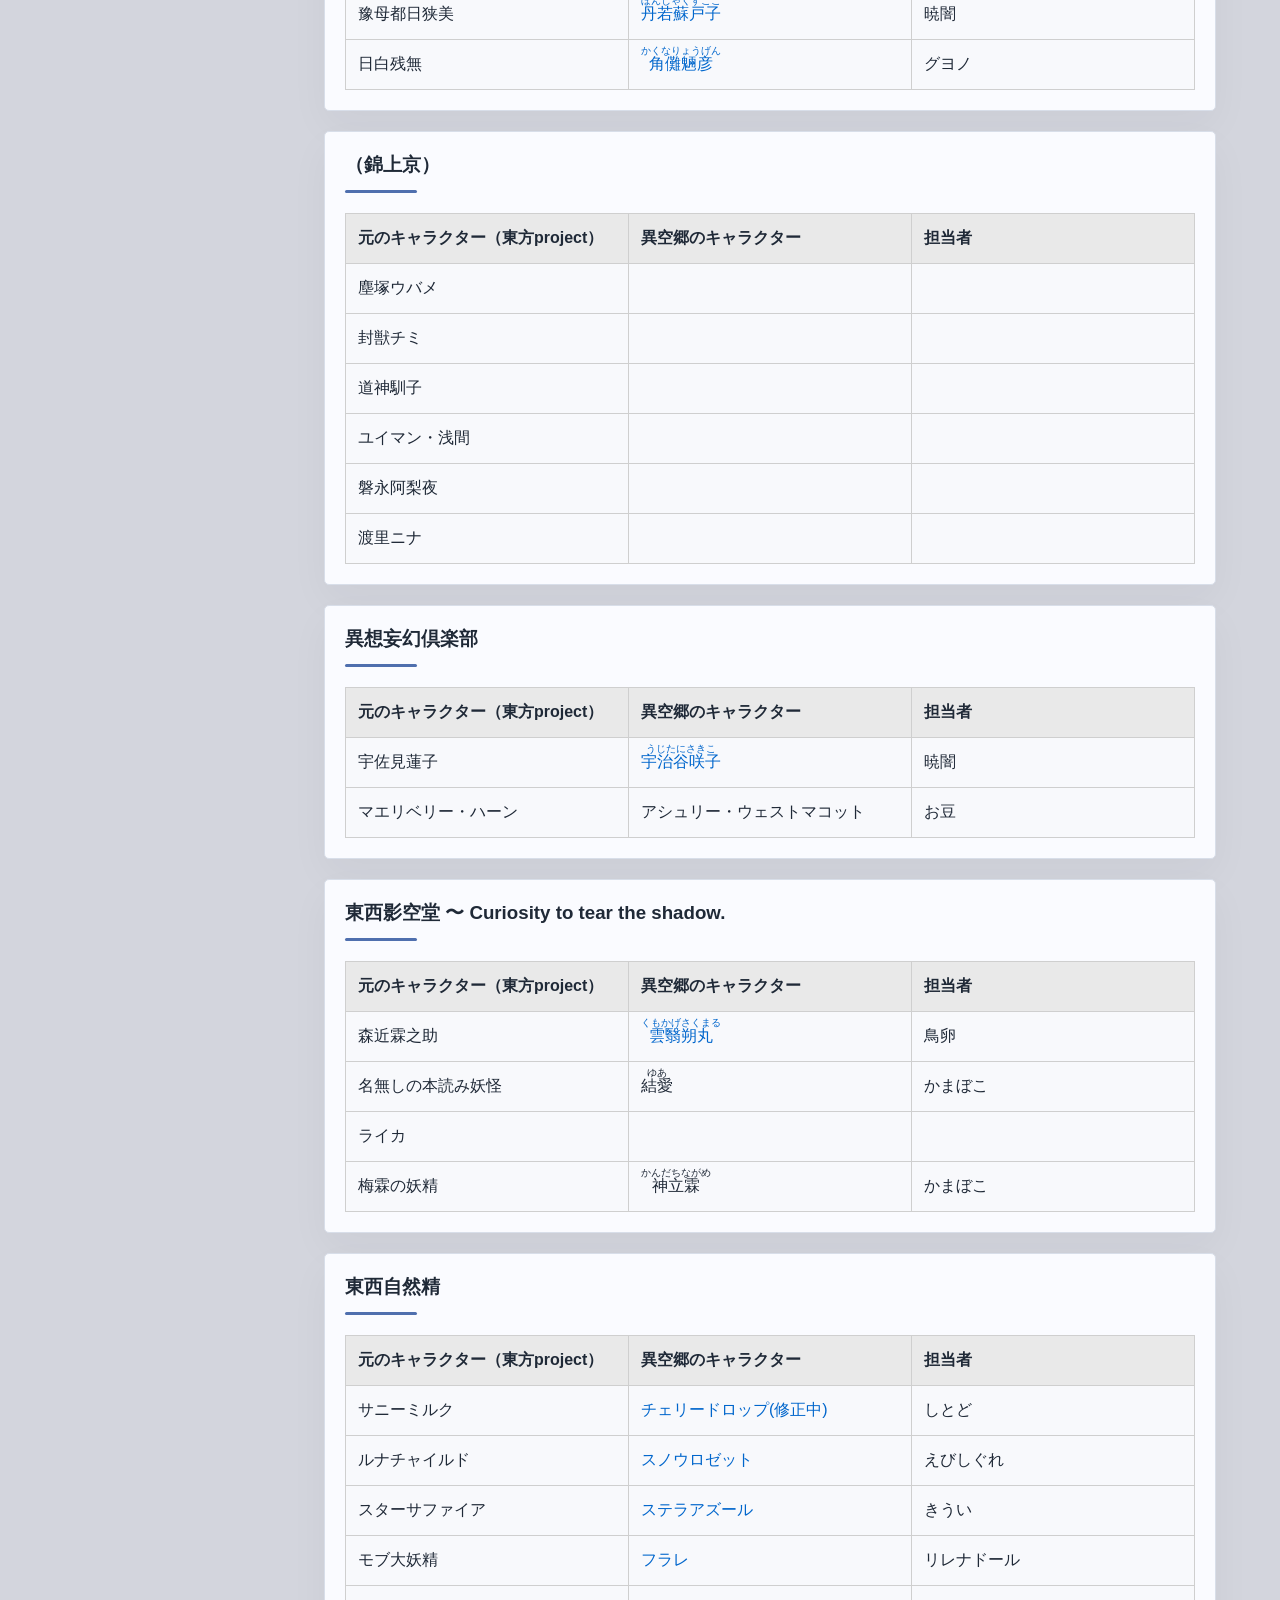
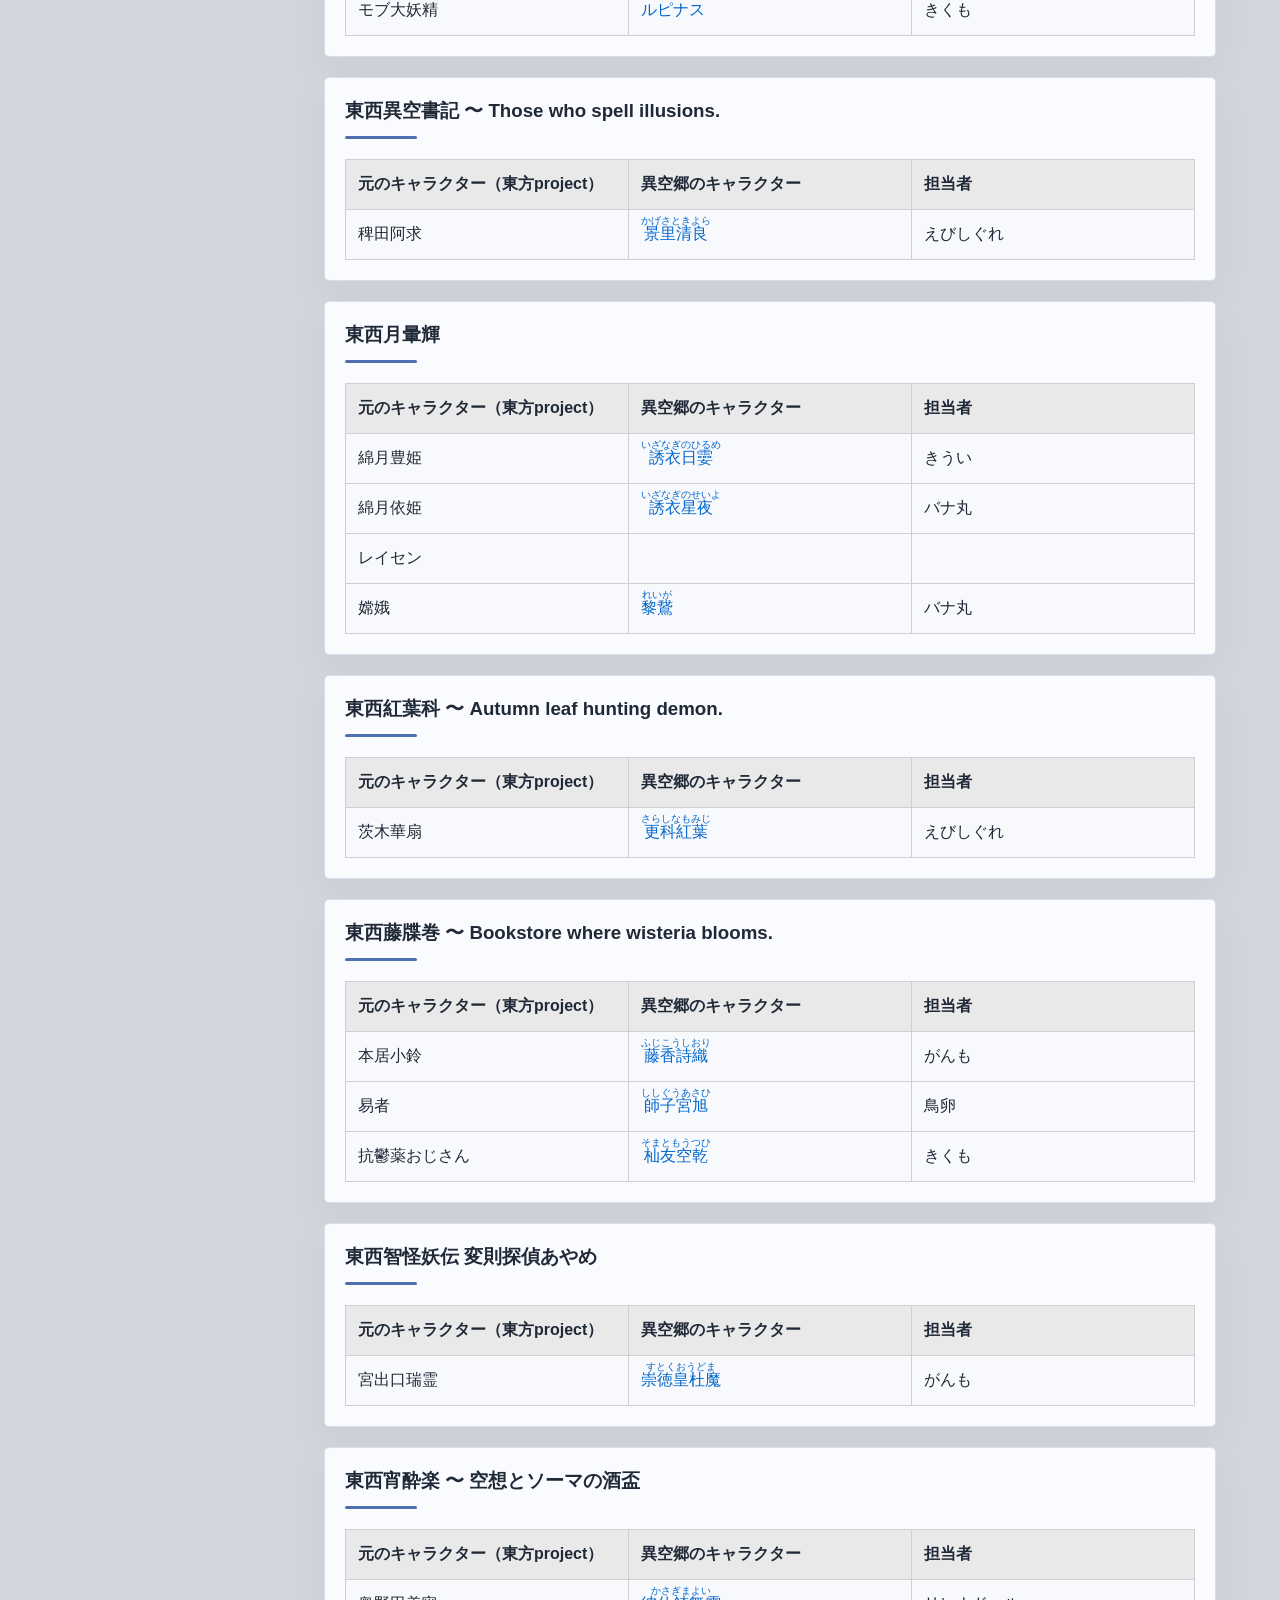
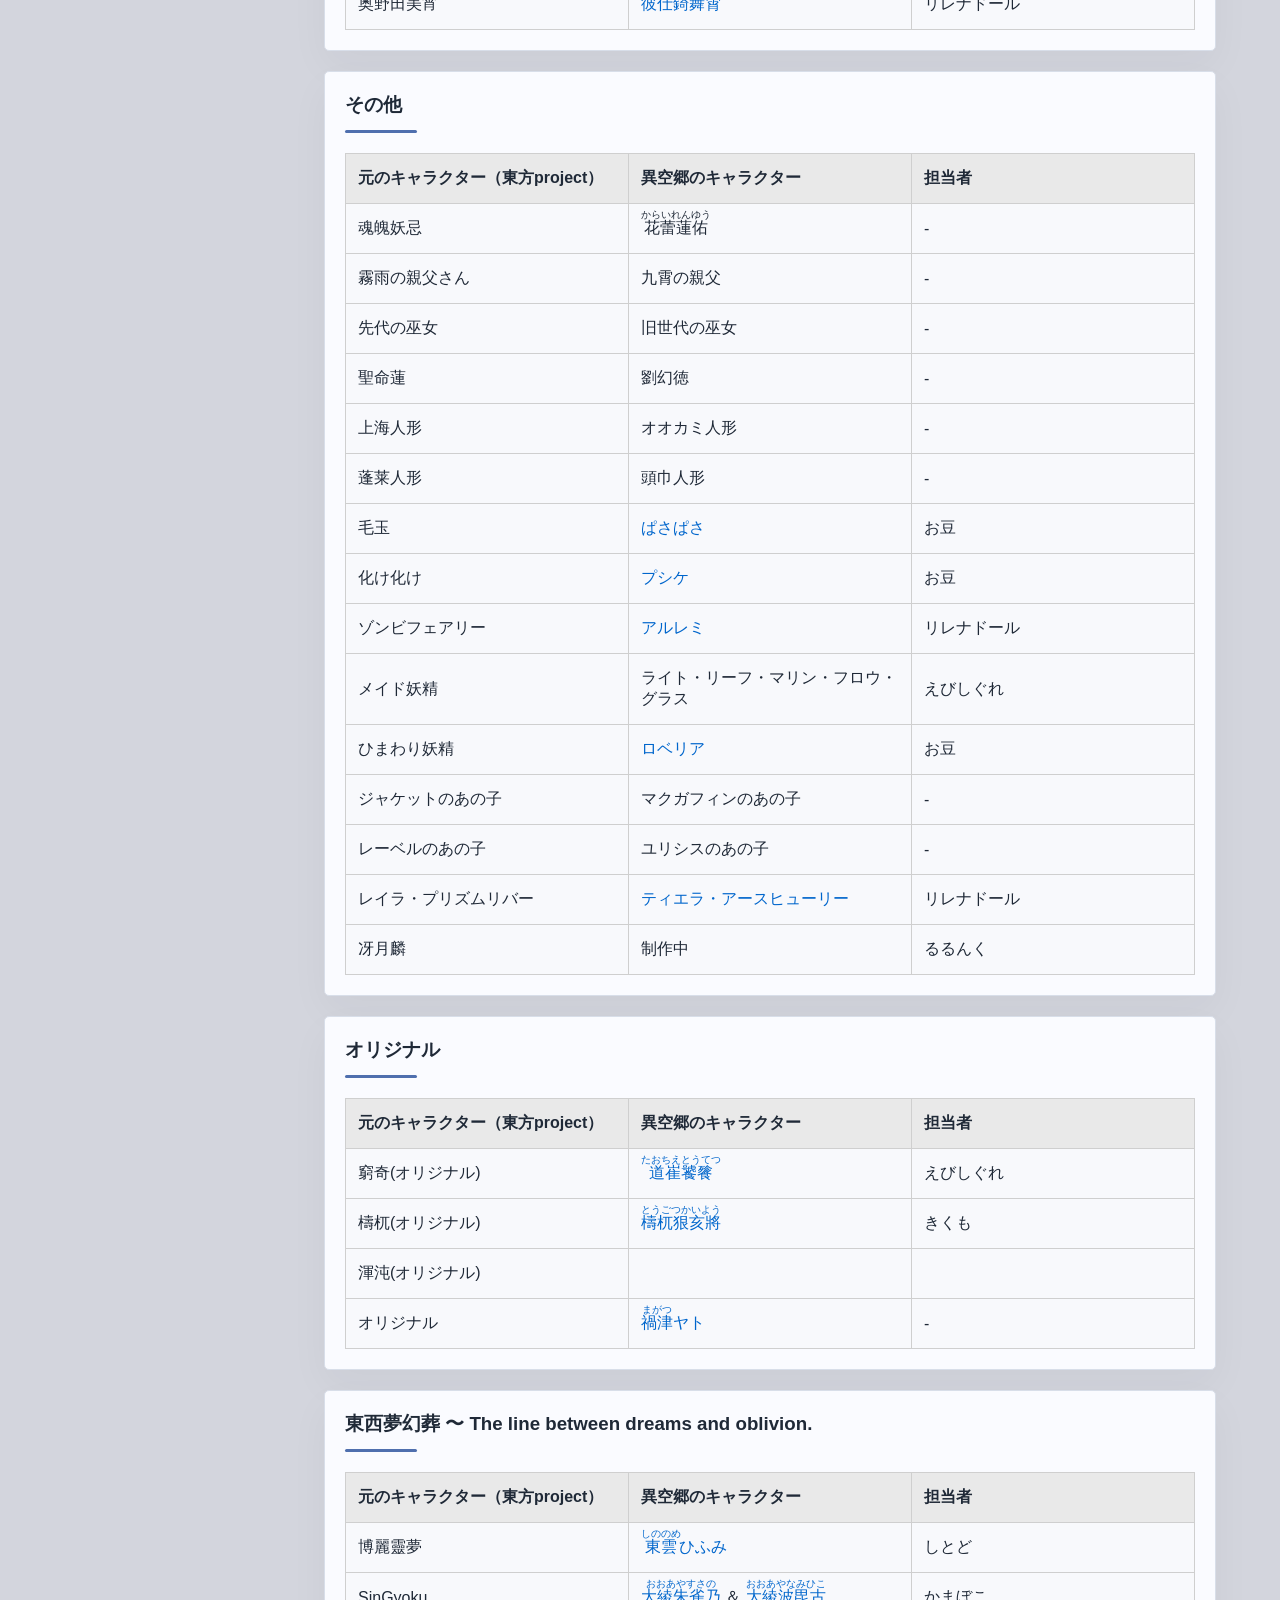
==== commit d430bacb: "Update character.html" ====
--- a/character.html
+++ b/character.html
@@ -122,7 +122,6 @@
                         <ruby>禍津<rt>まがつ</rt></ruby>ナギ
                         </a>
                     </td><td>しとど</td>
-                      <td><img src="https://i.pximg.net/img-master/img/2021/12/02/21/33/01/94520822_p0_master1200.jpg"></td>
                     </tr>
 
                     <tr><td>霧雨魔理沙</td>
